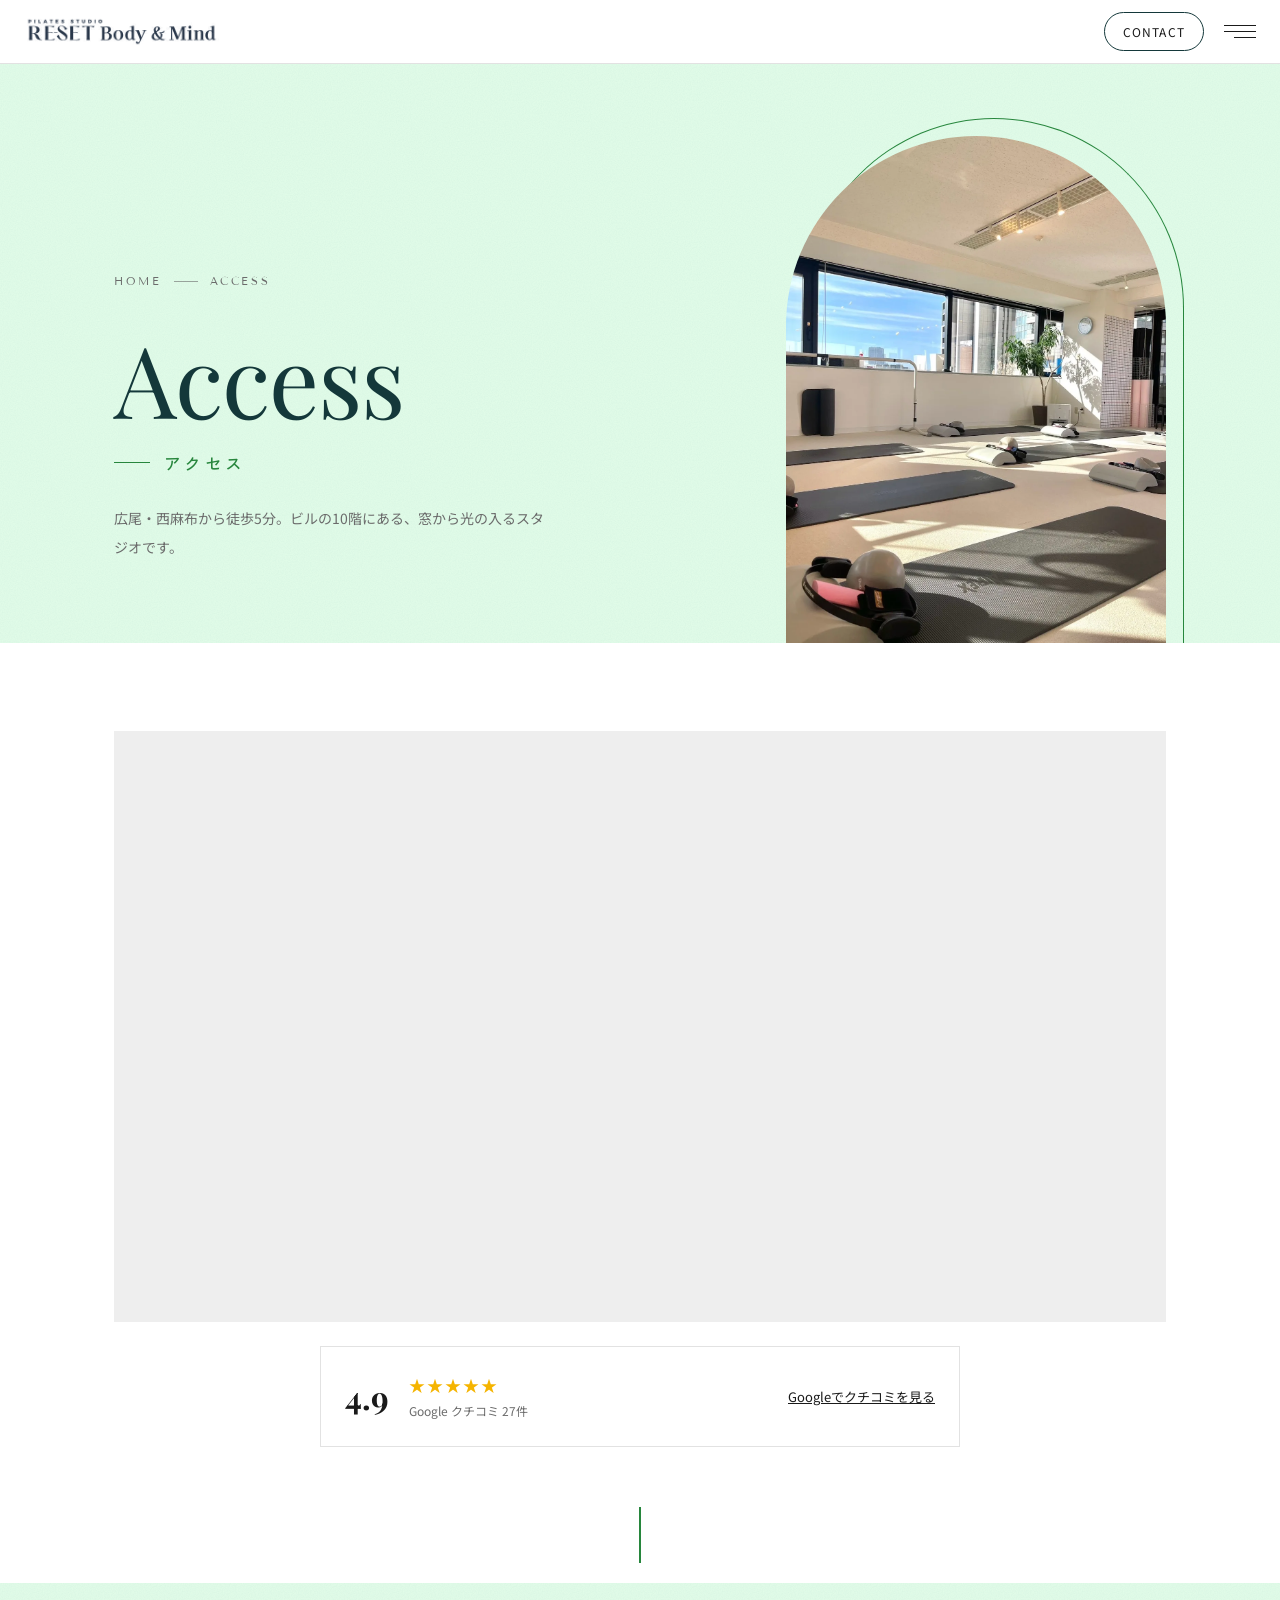
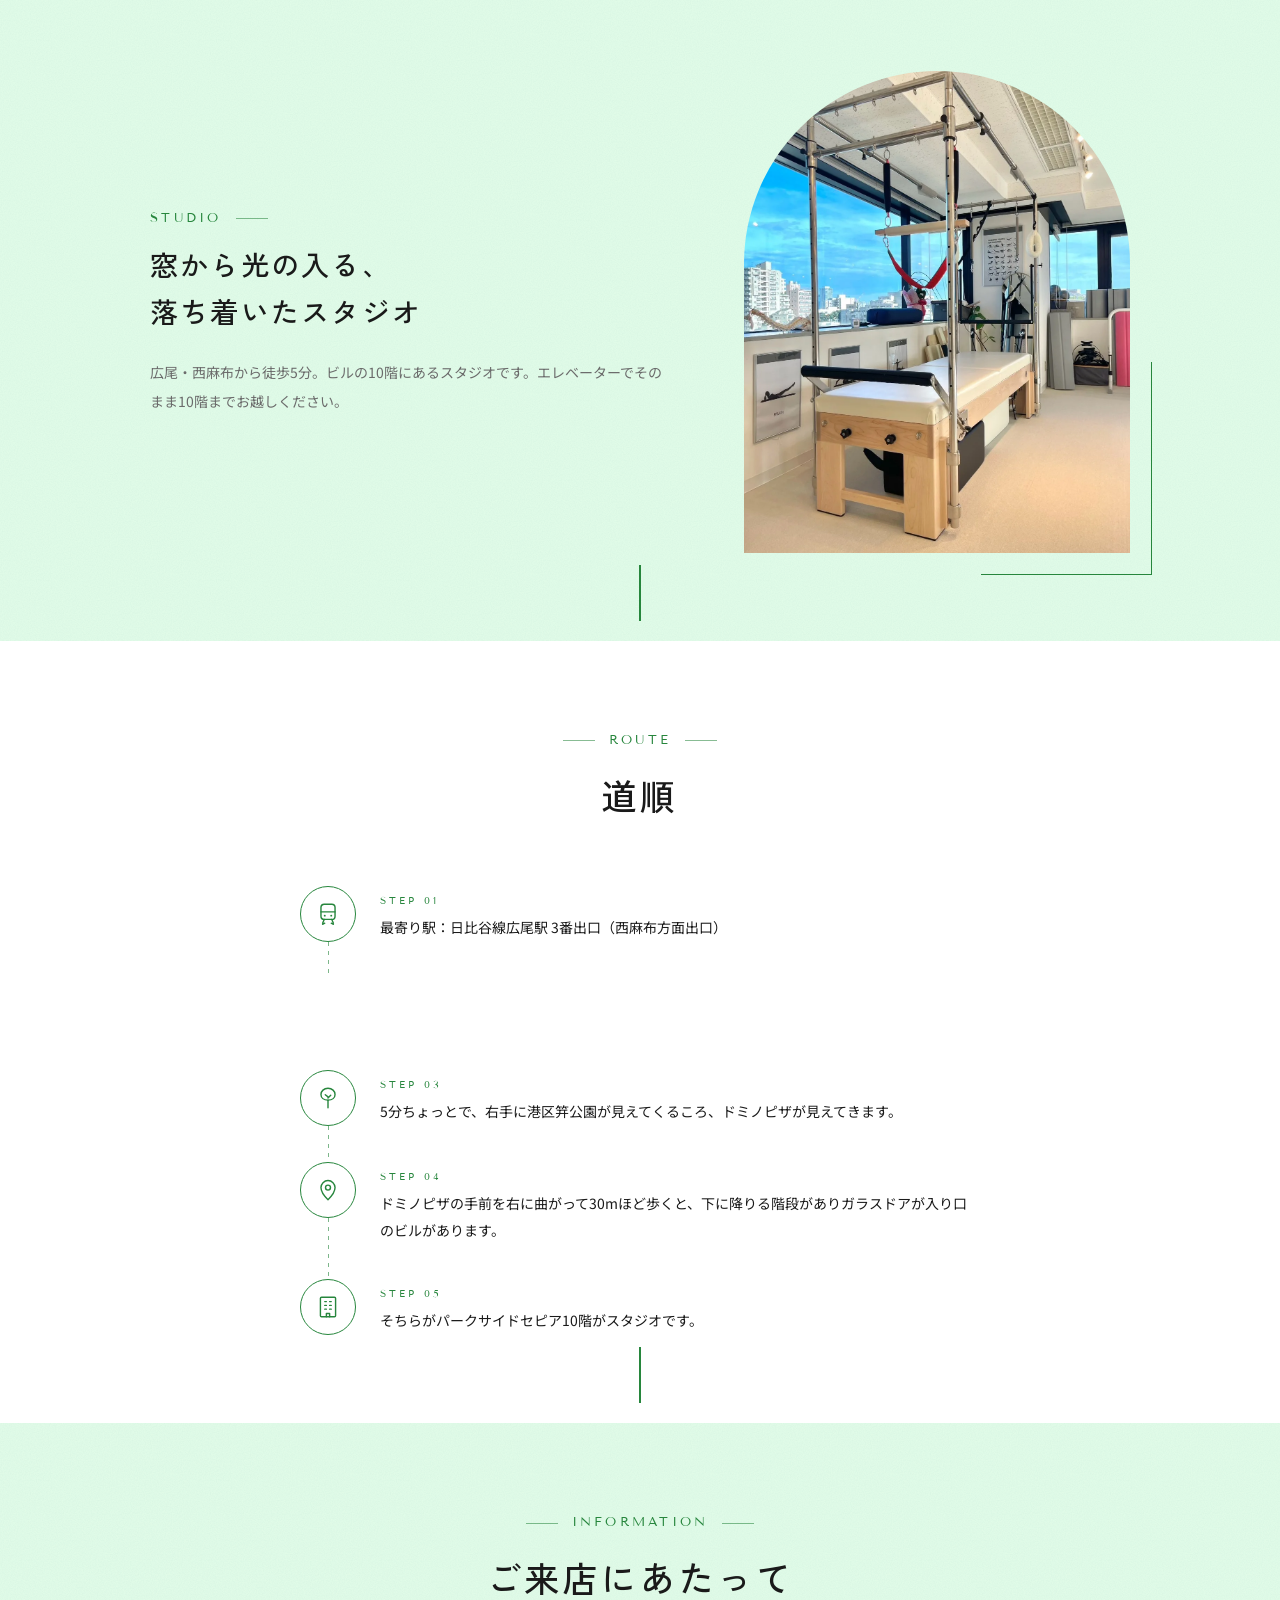
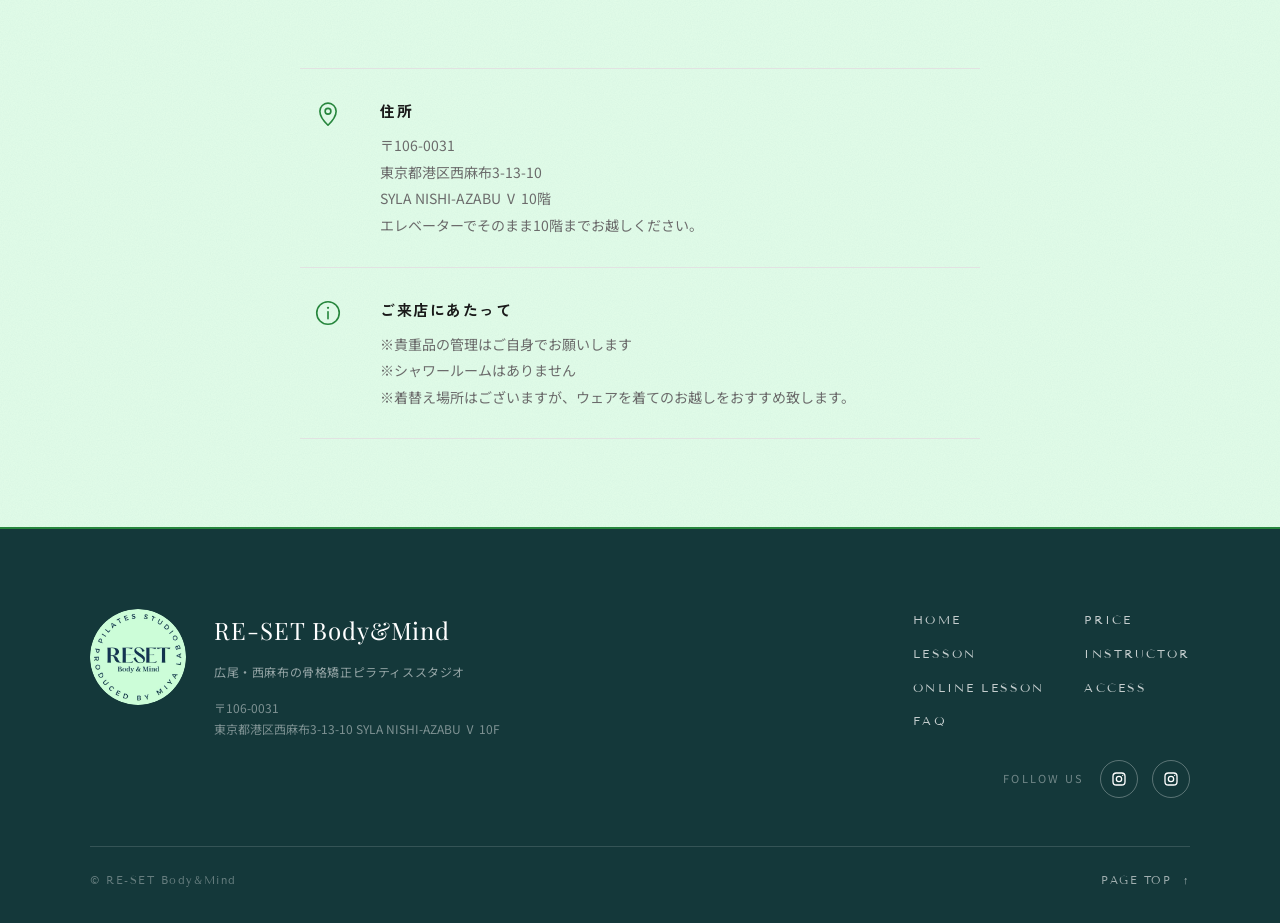
==== access.html @ c3b7a77c "Re-centre the circular logo inside its disc The lettering ring sat about 12px high and 2px right of " ====
<!DOCTYPE html>
<html lang="ja">
<head>
<meta charset="UTF-8">
<meta name="robots" content="noindex, nofollow">
<meta name="viewport" content="width=device-width, initial-scale=1.0">
<meta name="color-scheme" content="light">
<title>ACCESS | RE-SET Body&amp;Mind</title>
<meta name="description" content="RE-SET Body&Mindへのアクセス。東京都港区西麻布3-13-10 SYLA NISHI-AZABU Ⅴ 10階。日比谷線広尾駅から徒歩圏内。">
<link rel="preconnect" href="https://fonts.googleapis.com">
<link rel="preconnect" href="https://fonts.gstatic.com" crossorigin>
<link rel="stylesheet" href="https://fonts.googleapis.com/css2?family=Noto+Sans+JP:wght@400;500;700&family=Zen+Kaku+Gothic+New:wght@500;700&family=Tenor+Sans&family=Playfair+Display:wght@400;500;600;700&display=swap">
<link rel="stylesheet" href="css/style.css?v=1792575042">
</head>
<body>

<div class="intro-overlay" data-intro-overlay>
  <p class="intro-overlay__logo">RE-SET<br>Body&amp;Mind</p>
  <div class="intro-overlay__line"></div>
</div>
<script>
(function () {
  try {
    if (sessionStorage.getItem('rbmIntroPlayed')) {
      document.currentScript.previousElementSibling.remove();
    } else {
      sessionStorage.setItem('rbmIntroPlayed', '1');
    }
  } catch (e) {}
})();
</script>

<div class="page-shell" data-page-shell>

<header class="site-header">
  <a href="index.html" class="site-header__logo"><img src="assets/logo-text.webp?v=1790590712" alt="RE-SET Body&amp;Mind PILATES STUDIO"></a>
  <div class="site-header__right">
    <a href="https://lin.ee/Qd412Lj" class="site-header__contact" target="_blank" rel="noopener">CONTACT</a>
    <button class="menu-toggle" data-menu-toggle aria-label="メニューを開く">
      <span></span><span></span><span></span>
    </button>
  </div>
</header>

<nav class="nav-drawer" data-nav-drawer>
  <div class="nav-drawer__backdrop" data-nav-backdrop></div>
  <div class="nav-drawer__panel">
    <button class="nav-drawer__close" data-menu-close aria-label="メニューを閉じる">×</button>
    <ul class="nav-drawer__list">
      <li><a href="index.html">HOME</a></li>
      <li><a href="plan.html">PRICE</a></li>
      <li><a href="lesson.html">LESSON</a></li>
      <li><a href="instructors.html">INSTRUCTOR</a></li>
      <li><a href="online-lesson.html">ONLINE LESSON</a></li>
      <li><a href="access.html" class="is-current">ACCESS</a></li>
      <li><a href="faq.html">FAQ</a></li>
    </ul>
  </div>
</nav>

<main>

  <section class="sub-hero">
    <div class="sub-hero__inner">
      <div class="sub-hero__text">
        <p class="sub-hero__crumb"><a href="index.html">HOME</a><span></span>ACCESS</p>
        <p class="sub-hero__en">Access</p>
        <h1 class="sub-hero__title">アクセス</h1>
        <p class="sub-hero__lead">広尾・西麻布から徒歩5分。ビルの10階にある、窓から光の入るスタジオです。</p>
      </div>
      <figure class="sub-hero__photo"><img src="assets/hero-1.webp?v=1791030482" alt="窓から光の入るスタジオの内観"></figure>
    </div>
  </section>

  <section class="section">
    <div class="container">
      <div class="access-map reveal">
        <iframe src="https://www.google.com/maps?q=%E6%9D%B1%E4%BA%AC%E9%83%BD%E6%B8%AF%E5%8C%BA%E8%A5%BF%E9%BA%BB%E5%B8%833-13-10+SYLA+NISHI-AZABU&output=embed" loading="lazy" referrerpolicy="no-referrer-when-downgrade" allowfullscreen title="RE-SET Body&Mind 地図"></iframe>
      </div>

      <div class="google-reviews reveal">
        <div class="google-reviews__score"><span class="count-up" data-count="5" data-decimals="1">5.0</span></div>
        <div>
          <div class="google-reviews__stars">★★★★★</div>
          <div class="google-reviews__count">Google クチコミ <span class="count-up" data-count="28">28</span>件</div>
        </div>
        <a href="https://www.google.com/maps?cid=18176391151732984991" class="google-reviews__link" target="_blank" rel="noopener">Googleでクチコミを見る</a>
      </div>

    </div>
  </section>

  <section class="section section--muted">
    <div class="container">
      <div class="split split--reverse">
        <figure class="split__photo reveal"><img src="assets/hero-2.webp?v=1791030482" alt="窓から街並みが見えるスタジオのマシン" loading="lazy"></figure>
        <div class="reveal" style="--reveal-delay:0.15s;">
          <p class="section__eyebrow">STUDIO</p>
          <h2 class="split__title">窓から光の入る、<br>落ち着いたスタジオ</h2>
          <p class="split__body">広尾・西麻布から徒歩5分。ビルの10階にあるスタジオです。エレベーターでそのまま10階までお越しください。</p>
        </div>
      </div>
    </div>
  </section>

  <section class="section">
    <div class="container">
      <p class="section__eyebrow">ROUTE</p>
      <h2 class="section__title">道順</h2>
      <div class="route">
        <div class="route__step reveal" style="--reveal-delay:0.00s;">
          <span class="route__icon"><svg class="icon" aria-hidden="true"><use href="assets/icons.svg#i-train"/></svg></span>
          <div><p class="route__no">STEP 01</p><p class="route__text">最寄り駅：日比谷線広尾駅 3番出口（西麻布方面出口）</p></div>
        </div>
        <div class="route__step reveal" style="--reveal-delay:0.06s;">
          <span class="route__icon"><svg class="icon" aria-hidden="true"><use href="assets/icons.svg#i-walk"/></svg></span>
          <div><p class="route__no">STEP 02</p><p class="route__text">地上に出て、右方向にしばらく直進します。</p></div>
        </div>
        <div class="route__step reveal" style="--reveal-delay:0.12s;">
          <span class="route__icon"><svg class="icon" aria-hidden="true"><use href="assets/icons.svg#i-tree"/></svg></span>
          <div><p class="route__no">STEP 03</p><p class="route__text">5分ちょっとで、右手に港区笄公園が見えてくるころ、ドミノピザが見えてきます。</p></div>
        </div>
        <div class="route__step reveal" style="--reveal-delay:0.18s;">
          <span class="route__icon"><svg class="icon" aria-hidden="true"><use href="assets/icons.svg#i-pin"/></svg></span>
          <div><p class="route__no">STEP 04</p><p class="route__text">ドミノピザの手前を右に曲がって30mほど歩くと、下に降りる階段がありガラスドアが入り口のビルがあります。</p></div>
        </div>
        <div class="route__step reveal" style="--reveal-delay:0.24s;">
          <span class="route__icon"><svg class="icon" aria-hidden="true"><use href="assets/icons.svg#i-building"/></svg></span>
          <div><p class="route__no">STEP 05</p><p class="route__text">そちらがパークサイドセピア10階がスタジオです。</p></div>
        </div>
      </div>
    </div>
  </section>

  <section class="section section--muted">
    <div class="container">
      <p class="section__eyebrow">INFORMATION</p>
      <h2 class="section__title">ご来店にあたって</h2>
      <div class="info-rows">
        <div class="info-row reveal">
          <svg class="icon" aria-hidden="true"><use href="assets/icons.svg#i-pin"/></svg>
          <div>
            <h3>住所</h3>
            <p>〒106-0031<br>東京都港区西麻布3-13-10<br>SYLA NISHI-AZABU Ⅴ 10階<br>エレベーターでそのまま10階までお越しください。</p>
          </div>
        </div>
        <div class="info-row reveal" style="--reveal-delay:0.1s;">
          <svg class="icon" aria-hidden="true"><use href="assets/icons.svg#i-info"/></svg>
          <div>
            <h3>ご来店にあたって</h3>
            <ul>
              <li>※貴重品の管理はご自身でお願いします</li>
              <li>※シャワールームはありません</li>
              <li>※着替え場所はございますが、ウェアを着てのお越しをおすすめ致します。</li>
            </ul>
          </div>
        </div>
      </div>
    </div>
  </section>

</main>

<footer class="site-footer">
  <div class="site-footer__inner">
    <div class="site-footer__brand">
      <img class="site-footer__mark" src="assets/logo-circle.webp?v=1792575042" alt="RE-SET Body&amp;Mind" width="96" height="96" loading="lazy">
      <div>
        <p class="site-footer__logo">RE-SET Body&amp;Mind</p>
        <p class="site-footer__tagline">広尾・西麻布の骨格矯正ピラティススタジオ</p>
        <p class="site-footer__address">〒106-0031<br>東京都港区西麻布3-13-10 SYLA NISHI-AZABU Ⅴ 10F</p>
      </div>
    </div>
    <div class="site-footer__links">
      <nav class="site-footer__nav">
        <a href="index.html">HOME</a>
        <a href="plan.html">PRICE</a>
        <a href="lesson.html">LESSON</a>
        <a href="instructors.html">INSTRUCTOR</a>
        <a href="online-lesson.html">ONLINE LESSON</a>
        <a href="access.html">ACCESS</a>
        <a href="faq.html">FAQ</a>
      </nav>
      <div class="site-footer__follow">
        <p class="site-footer__label">FOLLOW US</p>
      <div class="site-footer__social">
        <a href="https://www.instagram.com/miyako385_resetbody/" class="site-footer__social-icon" target="_blank" rel="noopener" aria-label="MIYAKO Instagram">
          <svg viewBox="0 0 24 24" fill="none" stroke="currentColor" stroke-width="2" stroke-linecap="round" stroke-linejoin="round"><rect x="3" y="3" width="18" height="18" rx="5"/><circle cx="12" cy="12" r="4"/><circle cx="17.5" cy="6.5" r="1" fill="currentColor" stroke="none"/></svg>
        </a>
        <a href="https://www.instagram.com/resetbodyandmind_official" class="site-footer__social-icon" target="_blank" rel="noopener" aria-label="Instagram">
          <svg viewBox="0 0 24 24" fill="none" stroke="currentColor" stroke-width="2" stroke-linecap="round" stroke-linejoin="round"><rect x="3" y="3" width="18" height="18" rx="5"/><circle cx="12" cy="12" r="4"/><circle cx="17.5" cy="6.5" r="1" fill="currentColor" stroke="none"/></svg>
        </a>
      </div>
      </div>
    </div>
  </div>
  <div class="site-footer__bottom">
    <p class="site-footer__copyright">&copy; RE-SET Body&amp;Mind</p>
    <a href="#top" class="site-footer__pagetop">PAGE TOP <span aria-hidden="true">&uarr;</span></a>
  </div>
</footer>

<a href="https://resetbodyandmind-pilates.hacomono.jp/home" class="floating-cta" target="_blank" rel="noopener">体験予約はこちら</a>

</div>

<script src="js/main.js?v=1792575042"></script>
</body>
</html>
---- css/style.css ----
/* ===========================================================
   RE-SET Body&Mind — base styles
   =========================================================== */

:root {
  --color-bg: #ffffff;
  --color-text: #1a1a1a;
  --color-muted: #6b6b6b;
  --color-line: #e2e2e2;
  --color-accent: #14383a;
  --color-sage: #27863d;
  --color-sage-bg: #e2fde9;
  --header-height: 64px;
  --max-width: 1100px;
  --font-en: "Tenor Sans", "Helvetica Neue", Arial, sans-serif;
  --font-hero: "Playfair Display", Georgia, "Times New Roman", serif;
  --font-jp: "Noto Sans JP", "Hiragino Kaku Gothic ProN", "Yu Gothic", sans-serif;
  --font-jp-heading: "Zen Kaku Gothic New", "Noto Sans JP", "Hiragino Kaku Gothic ProN", sans-serif;
}

/* ---------- Full-screen intro (plays once per session) ---------- */

.intro-overlay {
  position: fixed;
  inset: 0;
  z-index: 999;
  display: flex;
  flex-direction: column;
  align-items: center;
  justify-content: center;
  background: #111;
  animation: intro-fade-out 700ms ease 2100ms forwards;
}

.intro-overlay__logo {
  font-family: var(--font-hero);
  font-weight: 700;
  color: #fff;
  font-size: clamp(2.6rem, 13vw, 7.5rem);
  line-height: 1.05;
  text-align: center;
  letter-spacing: 0.02em;
  margin: 0;
  transform: scale(2.2);
  opacity: 0;
  animation: intro-logo-zoom 1300ms cubic-bezier(0.16, 1, 0.3, 1) 200ms forwards;
}

.intro-overlay__line {
  width: 0;
  height: 2px;
  background: var(--color-sage);
  margin-top: 22px;
  animation: intro-line-grow 450ms ease 1550ms forwards;
}

@keyframes intro-logo-zoom {
  0% {
    transform: scale(2.2);
    opacity: 0;
  }
  100% {
    transform: scale(1);
    opacity: 1;
  }
}

@keyframes intro-line-grow {
  to {
    width: 48px;
  }
}

@keyframes intro-fade-out {
  0% {
    opacity: 1;
  }
  100% {
    opacity: 0;
    visibility: hidden;
    pointer-events: none;
  }
}

@media (prefers-reduced-motion: reduce) {
  .intro-overlay {
    display: none;
  }
}

/* ---------- Page enter/leave transition (matches the original SPA's
   page-enter-active 0.6s / page-leave-active 0.3s) ---------- */

.page-shell {
  opacity: 0;
  animation: page-fade-in 0.6s cubic-bezier(0.4, 0.4, 0, 1) forwards;
}

.page-shell.is-leaving {
  animation: page-fade-out 0.3s cubic-bezier(0.4, 0.4, 0, 1) forwards;
}

@keyframes page-fade-in {
  from {
    opacity: 0;
  }
  to {
    opacity: 1;
  }
}

@keyframes page-fade-out {
  from {
    opacity: 1;
  }
  to {
    opacity: 0;
  }
}

@media (prefers-reduced-motion: reduce) {
  .page-shell {
    animation: none;
    opacity: 1;
  }
}

* {
  box-sizing: border-box;
}

html {
  scroll-behavior: smooth;
}

body {
  margin: 0;
  font-family: var(--font-jp);
  color: var(--color-text);
  background: var(--color-bg);
  line-height: 1.8;
  -webkit-font-smoothing: antialiased;
}

img {
  max-width: 100%;
  display: block;
}

a {
  color: inherit;
  text-decoration: none;
}

ul {
  list-style: none;
  margin: 0;
  padding: 0;
}

h1, h2, h3, p {
  margin: 0;
}

.container {
  max-width: var(--max-width);
  margin: 0 auto;
  padding: 0 24px;
}

/* ---------- Scroll reveal ---------- */

.reveal {
  opacity: 0;
  transform: translateY(28px);
  transition: opacity 0.7s cubic-bezier(0.3, 0.2, 0, 1), transform 0.7s cubic-bezier(0.3, 0.2, 0, 1);
  transition-delay: var(--reveal-delay, 0s);
}

.reveal.is-visible {
  opacity: 1;
  transform: translateY(0);
}

@media (prefers-reduced-motion: reduce) {
  .reveal {
    opacity: 1;
    transform: none;
    transition: none;
  }
}

/* ---------- Header ---------- */

.site-header {
  position: sticky;
  top: 0;
  z-index: 100;
  height: var(--header-height);
  display: flex;
  align-items: center;
  justify-content: space-between;
  padding: 0 24px;
  background: rgba(255, 255, 255, 0.96);
  border-bottom: 1px solid var(--color-line);
}

.site-header__logo {
  display: flex;
  align-items: center;
}

.site-header__logo img {
  display: block;
  height: 32px;
  width: auto;
}

@media (max-width: 480px) {
  .site-header__logo img {
    height: 25px;
  }
}

.site-header__right {
  display: flex;
  align-items: center;
  gap: 20px;
}

.site-header__contact {
  font-size: 12px;
  letter-spacing: 0.1em;
  padding: 8px 18px;
  border: 1px solid var(--color-accent);
  border-radius: 999px;
  transition: background 0.2s ease, color 0.2s ease, transform 0.2s ease, box-shadow 0.2s ease;
}

@media (max-width: 480px) {
  .site-header__contact {
    display: none;
  }
}

.site-header__contact:hover {
  background: var(--color-accent);
  color: #fff;
  transform: translateY(-2px);
  box-shadow: 0 6px 14px rgba(0, 0, 0, 0.15);
}

.menu-toggle {
  display: flex;
  flex-direction: column;
  justify-content: center;
  gap: 5px;
  width: 32px;
  height: 32px;
  background: none;
  border: none;
  cursor: pointer;
  padding: 0;
}

.menu-toggle span {
  display: block;
  height: 1px;
  background: var(--color-text);
}

.menu-toggle span:nth-child(1) { width: 100%; }
.menu-toggle span:nth-child(2) { width: 100%; }
.menu-toggle span:nth-child(3) { width: 70%; margin-left: auto; }

/* ---------- Nav drawer ---------- */

.nav-drawer {
  position: fixed;
  inset: 0;
  z-index: 200;
  display: flex;
  justify-content: flex-end;
  visibility: hidden;
  opacity: 0;
  transition: opacity 0.25s ease, visibility 0.25s ease;
}

.nav-drawer.is-open {
  visibility: visible;
  opacity: 1;
}

.nav-drawer__backdrop {
  position: absolute;
  inset: 0;
  background: rgba(0, 0, 0, 0.35);
}

.nav-drawer__panel {
  position: relative;
  width: min(320px, 80vw);
  height: 100%;
  background: #fff;
  padding: 24px;
  display: flex;
  flex-direction: column;
  transform: translateX(24px);
  transition: transform 0.25s ease;
}

.nav-drawer.is-open .nav-drawer__panel {
  transform: translateX(0);
}

.nav-drawer__close {
  position: relative;
  align-self: flex-end;
  width: 40px;
  height: 40px;
  background: none;
  border: none;
  cursor: pointer;
  font-size: 0;
  line-height: 0;
  padding: 0;
}

.nav-drawer__close::before,
.nav-drawer__close::after {
  content: "";
  position: absolute;
  top: 50%;
  left: 50%;
  width: 22px;
  height: 1px;
  background: var(--color-text);
  transition: transform 0.35s cubic-bezier(0.4, 0.4, 0, 1);
}

.nav-drawer__close::before { transform: translate(-50%, -50%) rotate(45deg); }
.nav-drawer__close::after { transform: translate(-50%, -50%) rotate(-45deg); }

.nav-drawer__close:hover::before { transform: translate(-50%, -50%) rotate(135deg); }
.nav-drawer__close:hover::after { transform: translate(-50%, -50%) rotate(45deg); }

.nav-drawer__list {
  margin-top: 40px;
  display: flex;
  flex-direction: column;
}

.nav-drawer__list li {
  border-bottom: 1px solid var(--color-line);
  opacity: 0;
  transform: translateX(14px);
  transition: opacity 0.5s cubic-bezier(0.4, 0.4, 0, 1), transform 0.5s cubic-bezier(0.4, 0.4, 0, 1);
}

.nav-drawer.is-open .nav-drawer__list li {
  opacity: 1;
  transform: none;
}

.nav-drawer.is-open .nav-drawer__list li:nth-child(1) { transition-delay: 0.10s; }
.nav-drawer.is-open .nav-drawer__list li:nth-child(2) { transition-delay: 0.16s; }
.nav-drawer.is-open .nav-drawer__list li:nth-child(3) { transition-delay: 0.22s; }
.nav-drawer.is-open .nav-drawer__list li:nth-child(4) { transition-delay: 0.28s; }
.nav-drawer.is-open .nav-drawer__list li:nth-child(5) { transition-delay: 0.34s; }
.nav-drawer.is-open .nav-drawer__list li:nth-child(6) { transition-delay: 0.40s; }

.nav-drawer__list a {
  display: block;
  padding: 22px 0;
  font-family: var(--font-en);
  font-size: 16px;
  font-weight: 400;
  letter-spacing: 0.28em;
  color: var(--color-text);
  transition: letter-spacing 0.35s cubic-bezier(0.4, 0.4, 0, 1), color 0.2s ease;
}

.nav-drawer__list a:hover {
  letter-spacing: 0.36em;
  color: var(--color-sage);
}

.nav-drawer__list a.is-current {
  color: var(--color-sage);
}

.nav-drawer__list a.is-current::before {
  content: "";
  display: inline-block;
  width: 18px;
  height: 1px;
  margin-right: 14px;
  vertical-align: middle;
  background: var(--color-sage);
}

/* ---------- Hero ---------- */

/* A 696px-tall frame (as on the original site). Both photos fill the whole
   frame; the second is clipped at --split, which follows the cursor, so the
   first photo shows to its left and the second to its right. */
main {
  overflow-x: clip;
}

.hero {
  --split: 50%;
  position: relative;
  width: 100%;
  margin: 0 auto;
  height: 696px;
  cursor: col-resize;
}



/* The gap under the hero matches the original site (~90px to the heading). */
.hero + .section {
  padding-top: 72px;
}

.hero__panel {
  position: absolute;
  inset: 0;
  overflow: hidden;
  background: #111;
}

.hero__panel:nth-child(2) {
  clip-path: inset(0 0 0 var(--split));
}

.hero__split {
  position: absolute;
  top: 0;
  bottom: 0;
  left: var(--split);
  z-index: 1;
  width: 1px;
  margin-left: -0.5px;
  background: rgba(255, 255, 255, 0.85);
  pointer-events: none;
}

.hero__split::before,
.hero__split::after {
  position: absolute;
  top: 18%;
  left: 50%;
  translate: -50% -50%;
}

.hero__split::before {
  content: "";
  width: 46px;
  height: 46px;
  border: 1px solid rgba(255, 255, 255, 0.85);
  border-radius: 50%;
  background: rgba(255, 255, 255, 0.16);
  backdrop-filter: blur(6px);
  -webkit-backdrop-filter: blur(6px);
}

.hero__split::after {
  content: "‹  ›";
  color: #fff;
  font-size: 15px;
  line-height: 1;
  white-space: nowrap;
}

/* Each photo sits in a fixed box 64% of the frame wide (left box for the
   first, right box for the second) instead of the full width, so the portrait
   shots are not blown up past their native size and more of each room stays in
   view. The divider is kept between 36% and 64% (main.js) so the boxes always
   cover the frame without any zooming. */
.hero__panel img {
  position: absolute;
  top: 0;
  width: 64%;
  height: 100%;
  object-fit: cover;
}

.hero__panel:nth-child(1) img {
  left: 0;
}

.hero__panel:nth-child(2) img {
  right: 0;
}

/* Labels for the two photos; the side that is opening up brightens and its
   rule lengthens, so moving the divider reads as choosing a space. */
.hero__label {
  position: absolute;
  top: 28px;
  z-index: 2;
  display: flex;
  align-items: center;
  gap: 12px;
  margin: 0;
  font-family: var(--font-en);
  font-size: 11px;
  letter-spacing: 0.3em;
  text-transform: uppercase;
  color: #fff;
  text-shadow: 0 1px 10px rgba(0, 0, 0, 0.35);
  pointer-events: none;
}

.hero__label::before {
  content: "";
  height: 1px;
  background: currentColor;
}

.hero__label--left {
  left: 36px;
  opacity: calc(0.45 + var(--t, 0.5) * 0.55);
}

.hero__label--left::before {
  width: calc(16px + var(--t, 0.5) * 32px);
}

.hero__label--right {
  right: 36px;
  flex-direction: row-reverse;
  opacity: calc(1 - var(--t, 0.5) * 0.55);
}

.hero__label--right::before {
  width: calc(48px - var(--t, 0.5) * 32px);
}

@media (max-width: 760px) {
  .hero__label {
    top: 18px;
    font-size: 9px;
    letter-spacing: 0.2em;
  }
  .hero__label--left {
    left: 16px;
  }
  .hero__label--right {
    right: 16px;
  }
}

.hero__panel--placeholder {
  background: repeating-linear-gradient(
    135deg,
    #1a1a1a,
    #1a1a1a 18px,
    #232323 18px,
    #232323 36px
  );
}

.hero::before {
  content: "";
  position: absolute;
  inset: 0;
  z-index: 1;
  pointer-events: none;
  background: linear-gradient(
    0deg,
    rgba(0, 0, 0, 0.6) 0%,
    rgba(0, 0, 0, 0.22) 38%,
    rgba(0, 0, 0, 0) 65%
  );
}

.hero__panel {
  z-index: 0;
}

.hero__copy {
  position: absolute;
  inset: 0;
  z-index: 2;
  display: grid;
  justify-content: center;
  justify-items: center;
  align-content: center;
  padding: 0 24px;
}

.hero__logo {
  display: block;
  width: clamp(190px, 24vw, 320px);
  height: auto;
  border-radius: 50%;
  box-shadow: 0 18px 44px rgba(0, 0, 0, 0.28);
  opacity: 0;
  transform: scale(0.88);
  transition: opacity 1.4s cubic-bezier(0.16, 1, 0.3, 1) 0.5s, transform 1.4s cubic-bezier(0.16, 1, 0.3, 1) 0.5s;
}

.hero__copy.is-visible .hero__logo {
  opacity: 1;
  transform: none;
}

@media (prefers-reduced-motion: reduce) {
  .hero__logo {
    transition: none;
    opacity: 1;
    transform: none;
  }
}

.hero__bar {
  position: absolute;
  left: 50%;
  top: 100%;
  width: 1px;
  height: 0;
  background: var(--color-accent);
  transform: translateX(-50%);
  transition: height 1.2s cubic-bezier(0.4, 0.4, 0, 1) 0.4s;
  z-index: 2;
}

.hero.bar-in .hero__bar {
  height: 40px;
}

/* ---------- Page header banner (interior pages) ---------- */

.page-header {
  position: relative;
  height: 300px;
  overflow: hidden;
  background: #111;
}

.page-header__img {
  width: 100%;
  height: 100%;
  object-fit: cover;
}

.page-header::after {
  content: "";
  position: absolute;
  inset: 0;
  background: linear-gradient(
    0deg,
    rgba(0, 0, 0, 0.6) 0%,
    rgba(0, 0, 0, 0.35) 45%,
    rgba(0, 0, 0, 0.2) 100%
  );
}

.page-header__copy {
  position: absolute;
  inset: 0;
  z-index: 1;
  display: flex;
  flex-direction: column;
  align-items: center;
  justify-content: center;
  text-align: center;
  color: #fff;
  padding: 0 24px;
}

.page-header__eyebrow {
  font-family: var(--font-en);
  font-size: 13px;
  letter-spacing: 0.25em;
  color: rgba(255, 255, 255, 0.85);
  margin-bottom: 10px;
  animation: hero-bloom-in 1.2s cubic-bezier(0.22, 1, 0.36, 1) 0.1s both;
}

.page-header__title {
  font-family: var(--font-jp-heading);
  font-size: clamp(1.8rem, 5vw, 2.6rem);
  font-weight: 500;
  letter-spacing: 0.08em;
  animation: hero-bloom-in 1.4s cubic-bezier(0.22, 1, 0.36, 1) 0.25s both;
}

@media (max-width: 720px) {
  .page-header {
    height: 220px;
  }
}

@media (prefers-reduced-motion: reduce) {
  .page-header__eyebrow,
  .page-header__title {
    animation: none;
  }
}

/* ---------- Sections ---------- */

.section {
  padding: 88px 0;
  position: relative;
}

.section:not(:last-child)::after {
  content: "";
  position: absolute;
  top: calc(100% - 76px);
  left: 50%;
  transform: translateX(-50%);
  width: 2px;
  height: 0;
  background: var(--color-sage);
  transition: height 1.2s cubic-bezier(0.4, 0.4, 0, 1) 0.4s;
}

.section.bar-in:not(:last-child)::after {
  height: 56px;
}

@media (prefers-reduced-motion: reduce) {
  .section:not(:last-child)::after {
    height: 56px;
    transition: none;
  }
  .hero__bar {
    height: 40px;
    transition: none;
  }
}

.section--muted {
  background: var(--color-sage-bg);
}

.section__eyebrow {
  font-family: var(--font-en);
  font-size: 13px;
  letter-spacing: 0.25em;
  color: var(--color-sage);
  text-align: center;
  margin-bottom: 10px;
}

.section__title {
  font-family: var(--font-jp-heading);
  font-size: clamp(1.6rem, 4vw, 2.2rem);
  font-weight: 500;
  text-align: center;
  letter-spacing: 0.1em;
  margin-bottom: 56px;
}

.concept-title {
  font-family: var(--font-jp-heading);
  font-weight: 700;
  font-size: clamp(1.5rem, 3.2vw, 2rem);
  letter-spacing: 0.04em;
  color: var(--color-sage);
}

.section__lead {
  max-width: 640px;
  margin: 0 auto 56px;
  text-align: center;
  color: var(--color-muted);
}

/* ---------- Concept ---------- */

.concept-list {
  display: grid;
  gap: 48px;
}

.concept-item {
  position: relative;
}

.concept-item__num {
  position: absolute;
  top: -0.3em;
  left: -0.05em;
  font-family: var(--font-en);
  font-size: 6rem;
  font-weight: 400;
  color: var(--color-sage-bg);
  line-height: 1;
  letter-spacing: 0;
  z-index: 0;
  pointer-events: none;
  user-select: none;
}

.concept-item__content {
  position: relative;
  z-index: 1;
  max-width: 640px;
}

.concept-item__title {
  font-family: var(--font-jp-heading);
  font-size: 1.15rem;
  font-weight: 700;
  margin-bottom: 12px;
  padding-top: 8px;
}

.concept-item__body {
  color: var(--color-muted);
}

@media (max-width: 560px) {
  .concept-item__num {
    font-size: 4.5rem;
  }
}

/* ---------- Media mentions ---------- */

.media-grid {
  display: grid;
  grid-template-columns: repeat(auto-fit, minmax(240px, 1fr));
  gap: 32px;
}

.media-card {
  border: 1px solid var(--color-line);
  padding: 24px;
  text-align: center;
}

.media-card__image {
  background: #eee;
  margin-bottom: 16px;
  overflow: hidden;
  line-height: 0;
}

.media-card__image img {
  width: 100%;
  height: auto;
  display: block;
}

/* ---------- Results gallery ---------- */

.results-grid {
  display: grid;
  grid-template-columns: repeat(3, 1fr);
  grid-auto-flow: dense;
  gap: 8px;
}

.results-grid__item {
  aspect-ratio: 1 / 1;
  overflow: hidden;
  background: #eee;
}

.results-grid__item--wide {
  grid-column: span 2;
  aspect-ratio: 2 / 1;
}

.results-grid__item img {
  width: 100%;
  height: 100%;
  object-fit: cover;
}

@media (max-width: 640px) {
  .results-grid {
    grid-template-columns: repeat(2, 1fr);
  }
  .results-grid__item--wide {
    grid-column: span 2;
  }
}

/* ---------- About Miyako ---------- */

.about-miyako__inner {
  display: grid;
  grid-template-columns: 1fr 1fr;
  gap: 0;
  align-items: start;
}

.about-miyako__photo {
  display: flex;
  justify-content: center;
}

.about-miyako__photo img {
  width: 60%;
  max-width: 340px;
  aspect-ratio: 3 / 5;
  object-fit: cover;
}

.about-miyako__body {
  padding-left: 56px;
}

.about-miyako__body p {
  color: var(--color-muted);
  margin-bottom: 20px;
}

@media (max-width: 680px) {
  .about-miyako__inner {
    grid-template-columns: 1fr;
    justify-items: center;
    text-align: center;
  }
  .about-miyako__body {
    padding-left: 0;
  }
  .about-miyako__photo img {
    width: 60%;
  }
}

/* ---------- Trial CTA ---------- */

.cta {
  text-align: center;
}

.cta__button {
  display: inline-block;
  margin-top: 28px;
  padding: 16px 48px;
  border: 1px solid var(--color-accent);
  border-radius: 999px;
  letter-spacing: 0.15em;
  font-size: 13px;
  transition: background 0.2s ease, color 0.2s ease, transform 0.2s ease, box-shadow 0.2s ease;
}

.cta__button:hover {
  background: var(--color-accent);
  color: #fff;
  transform: translateY(-2px) scale(1.03);
  box-shadow: 0 8px 18px rgba(0, 0, 0, 0.16);
}

.cta__button:active {
  transform: translateY(0) scale(0.99);
}

/* ---------- Class list (Lesson page) ---------- */

.class-list {
  display: grid;
  grid-template-columns: repeat(2, 1fr);
  gap: 20px;
}

.class-item {
  background: #fff;
  border: 1px solid var(--color-line);
  padding: 30px 26px;
  display: flex;
  align-items: flex-start;
  gap: 20px;
  transition: transform 0.25s ease, box-shadow 0.25s ease, border-color 0.25s ease;
}

.class-item:hover {
  transform: translateY(-5px);
  box-shadow: 0 16px 32px rgba(0, 0, 0, 0.08);
  border-color: var(--color-sage);
}

.class-item__index {
  display: flex;
  align-items: center;
  justify-content: center;
  flex-shrink: 0;
  width: 52px;
  height: 52px;
  border-radius: 50%;
  background: var(--color-sage-bg);
  color: var(--color-sage);
  font-family: var(--font-en);
  font-size: 0.95rem;
  transition: background 0.25s ease, color 0.25s ease;
}

.class-item:hover .class-item__index {
  background: var(--color-sage);
  color: #fff;
}

.class-item__name-en {
  font-family: var(--font-en);
  font-size: 11px;
  letter-spacing: 0.15em;
  color: var(--color-sage);
  margin-bottom: 6px;
}

.class-item__name-jp {
  font-family: var(--font-jp-heading);
  font-size: 1.1rem;
  font-weight: 700;
  margin-bottom: 10px;
}

.class-item__desc {
  color: var(--color-muted);
  font-size: 14px;
  line-height: 1.7;
}

@media (max-width: 720px) {
  .class-list {
    grid-template-columns: 1fr;
  }
}

.lesson-showcase {
  position: relative;
  height: 380px;
  overflow: hidden;
}

.lesson-showcase img {
  width: 100%;
  height: 100%;
  object-fit: cover;
  object-position: center 25%;
}

.lesson-showcase::after {
  content: "";
  position: absolute;
  inset: 0;
  background: linear-gradient(0deg, rgba(0, 0, 0, 0.55) 0%, rgba(0, 0, 0, 0) 55%);
}

.lesson-showcase__caption {
  position: absolute;
  left: 0;
  right: 0;
  bottom: 28px;
  z-index: 1;
  text-align: center;
  color: #fff;
  font-size: 14px;
  letter-spacing: 0.05em;
  padding: 0 24px;
}

@media (max-width: 640px) {
  .lesson-showcase {
    height: 280px;
  }
}

/* ---------- Instructor chips ---------- */

.chip-list {
  display: flex;
  flex-wrap: wrap;
  gap: 12px;
  justify-content: center;
}

.chip {
  border: 1px solid var(--color-line);
  border-radius: 999px;
  padding: 8px 20px;
  font-size: 13px;
}

/* ---------- Table ---------- */

.info-table {
  width: 100%;
  border-collapse: collapse;
  max-width: 640px;
  margin: 0 auto;
}

.info-table th,
.info-table td {
  text-align: left;
  padding: 14px 12px;
  border-bottom: 1px solid var(--color-line);
  vertical-align: top;
}

.info-table th {
  width: 40%;
  color: var(--color-muted);
  font-weight: 500;
}

.note-list {
  max-width: 640px;
  margin: 24px auto 0;
  color: var(--color-muted);
  font-size: 13px;
}

.note-list li {
  margin-bottom: 6px;
}

.quote-block {
  max-width: 480px;
  margin: 48px auto;
  text-align: center;
  padding: 32px;
  border: 1px solid var(--color-line);
  font-size: 14px;
  color: var(--color-muted);
}

.quote-block__title {
  font-size: 12px;
  letter-spacing: 0.1em;
  margin-bottom: 16px;
}

/* ---------- Price plans ---------- */

.plan-grid {
  display: grid;
  grid-template-columns: repeat(auto-fit, minmax(260px, 1fr));
  gap: 24px;
}

.plan-card {
  border: 1px solid var(--color-line);
  padding: 32px 24px;
}

.plan-card__title {
  font-family: var(--font-en);
  font-size: 13px;
  letter-spacing: 0.1em;
  color: var(--color-muted);
  margin-bottom: 20px;
  text-align: center;
}

.plan-card__rows {
  display: grid;
  gap: 14px;
}

.plan-card__row {
  display: flex;
  justify-content: space-between;
  font-size: 14px;
  border-bottom: 1px dashed var(--color-line);
  padding-bottom: 10px;
}

.plan-card__row strong {
  font-size: 15px;
}

/* ---------- Price tables ---------- */

.price-section__title {
  font-family: var(--font-jp-heading);
  font-size: 1rem;
  font-weight: 700;
  margin: 56px 0 20px;
}

.price-table-wrap {
  overflow-x: auto;
  margin-bottom: 8px;
  -webkit-overflow-scrolling: touch;
}

.price-table {
  width: 100%;
  min-width: 640px;
  border-collapse: collapse;
  font-size: 13px;
}

.price-table th,
.price-table td {
  border: 1px solid var(--color-line);
  padding: 12px 14px;
  text-align: center;
}

.price-table thead th {
  background: #fafafa;
  font-weight: 600;
  color: var(--color-muted);
}

.price-table tbody td:first-child {
  text-align: left;
  background: #fafafa;
  font-weight: 600;
}

.price-table tbody tr:nth-child(even):not(.is-recommended) td {
  background: #fbfbfb;
}

.price-table tbody tr:nth-child(even):not(.is-recommended) td:first-child {
  background: #f3f3f3;
}

.price-table tbody tr {
  transition: background 0.15s ease;
}

.price-table tbody tr:not(.is-recommended):hover td {
  background: var(--color-sage-bg);
}

.price-table__en {
  display: block;
  font-family: var(--font-en);
  font-size: 11px;
  color: var(--color-muted);
  margin-top: 2px;
}

/* ---------- FAQ ---------- */

.faq-category {
  margin-bottom: 56px;
}

.faq-category__title {
  font-family: var(--font-jp-heading);
  font-size: 1rem;
  font-weight: 700;
  margin-bottom: 24px;
  padding-bottom: 8px;
  border-bottom: 2px solid var(--color-sage);
}

.faq-item {
  padding: 20px 0;
  border-bottom: 1px solid var(--color-line);
}

.faq-item__q {
  display: flex;
  gap: 12px;
  font-weight: 700;
  margin-bottom: 10px;
}

.faq-item__q span.tag {
  flex-shrink: 0;
  color: var(--color-muted);
  font-family: var(--font-en);
}

.faq-item__a {
  display: flex;
  gap: 12px;
  color: var(--color-muted);
  white-space: pre-line;
}

.faq-item__a span.tag {
  flex-shrink: 0;
  font-family: var(--font-en);
}

/* ---------- Access ---------- */

.access-map {
  aspect-ratio: 16 / 9;
  background: #eee;
  display: flex;
  align-items: center;
  justify-content: center;
  color: var(--color-muted);
  margin-bottom: 40px;
}

.access-details {
  max-width: 640px;
  margin: 0 auto;
  display: grid;
  gap: 28px;
}

.access-details__block h3 {
  font-size: 13px;
  letter-spacing: 0.1em;
  color: var(--color-muted);
  margin-bottom: 10px;
}

/* ---------- Footer ---------- */

.site-footer {
  padding: 64px 24px 40px;
  text-align: center;
  color: rgba(255, 255, 255, 0.62);
  font-size: 12px;
  background: var(--color-accent);
  border-top: 2px solid var(--color-sage);
}

.site-footer__logo {
  font-family: var(--font-hero);
  font-size: 24px;
  letter-spacing: 0.04em;
  color: #fff;
  margin-bottom: 8px;
}

.site-footer__tagline {
  font-size: 12px;
  letter-spacing: 0.05em;
  color: rgba(255, 255, 255, 0.55);
  margin-bottom: 32px;
}

.site-footer__nav {
  display: flex;
  flex-wrap: wrap;
  justify-content: center;
  gap: 20px;
  margin: 20px 0;
}

.site-footer__nav a {
  color: rgba(255, 255, 255, 0.75);
  transition: color 0.2s ease;
}

.site-footer__nav a:hover {
  color: var(--color-sage);
}

.site-footer__label {
  font-size: 11px;
  letter-spacing: 0.2em;
  color: rgba(255, 255, 255, 0.4);
  margin-bottom: 16px;
}

.site-footer__social {
  display: flex;
  justify-content: center;
  gap: 14px;
  margin-bottom: 32px;
}

.site-footer__social-icon {
  display: flex;
  align-items: center;
  justify-content: center;
  width: 38px;
  height: 38px;
  border-radius: 50%;
  border: 1px solid rgba(255, 255, 255, 0.3);
  color: #fff;
  transition: background 0.2s ease, border-color 0.2s ease, transform 0.2s ease;
}

.site-footer__social-icon svg {
  width: 16px;
  height: 16px;
}

.site-footer__social-icon:hover {
  background: var(--color-sage);
  border-color: var(--color-sage);
  transform: translateY(-2px);
}

.site-footer__address {
  color: rgba(255, 255, 255, 0.45);
  font-size: 12px;
  margin-bottom: 24px;
  line-height: 1.7;
}

.site-footer__divider {
  width: 40px;
  height: 1px;
  background: rgba(255, 255, 255, 0.15);
  margin: 0 auto 24px;
}

.site-footer__copyright {
  color: rgba(255, 255, 255, 0.35);
  font-size: 11px;
}

/* ---------- Floating trial-booking CTA (mobile) ---------- */

.floating-cta {
  display: block;
  position: fixed;
  left: 0;
  right: 0;
  bottom: 0;
  z-index: 150;
  background: rgba(255, 255, 255, 0.94);
  backdrop-filter: blur(6px);
  -webkit-backdrop-filter: blur(6px);
  color: var(--color-text);
  text-align: center;
  padding: 15px 24px calc(15px + env(safe-area-inset-bottom, 0px));
  font-size: 13px;
  letter-spacing: 0.1em;
  font-weight: 600;
  border-top: 1px solid var(--color-accent);
  transition: background 0.2s ease;
}

.floating-cta:active {
  background: #f2f2f2;
}

.floating-cta::after {
  content: "›";
  margin-left: 6px;
  font-weight: 400;
  display: inline-block;
  transition: transform 0.2s ease;
}

.floating-cta:hover::after {
  transform: translateX(3px);
}

body {
  padding-bottom: 64px;
}

/* ---------- Instagram feed ---------- */

.instagram-feed__grid {
  display: grid;
  grid-template-columns: repeat(3, 1fr);
  gap: 24px;
  align-items: start;
}

.ig-card {
  position: relative;
  display: block;
  overflow: hidden;
  border: 1px solid var(--color-line);
  background: #fff;
}

.ig-card img {
  display: block;
  width: 100%;
  height: auto;
  aspect-ratio: 1;
  object-fit: cover;
  transition: transform 0.6s cubic-bezier(0.4, 0.4, 0, 1);
}

.ig-card:hover img {
  transform: scale(1.04);
}

.ig-card__label {
  display: block;
  padding: 14px 16px;
  font-size: 12px;
  letter-spacing: 0.1em;
  text-align: center;
}

.ig-card__label::after {
  content: "→";
  margin-left: 8px;
  display: inline-block;
  transition: transform 0.25s ease;
}

.ig-card:hover .ig-card__label::after {
  transform: translateX(4px);
}

@media (max-width: 720px) {
  .instagram-feed__grid {
    grid-template-columns: minmax(0, 1fr);
    max-width: min(400px, 100%);
    margin: 0 auto;
  }
}

/* ---------- FAQ accordion ---------- */

.faq-item {
  padding: 0;
  border-bottom: 1px solid var(--color-line);
}

.faq-item__summary {
  display: flex;
  gap: 12px;
  align-items: baseline;
  font-weight: 700;
  padding: 20px 32px 20px 0;
  cursor: pointer;
  list-style: none;
  position: relative;
}

.faq-item__summary::-webkit-details-marker {
  display: none;
}

.faq-item__summary::after {
  content: "+";
  position: absolute;
  right: 0;
  top: 18px;
  font-size: 20px;
  font-weight: 400;
  color: var(--color-muted);
  transition: transform 0.2s ease;
}

.faq-item[open] .faq-item__summary::after {
  transform: rotate(45deg);
}

.faq-item__summary span.tag {
  flex-shrink: 0;
  color: var(--color-muted);
  font-family: var(--font-en);
}

.faq-item__a {
  padding-bottom: 20px;
}

/* ---------- Price plan tabs ---------- */

.price-tabs {
  display: flex;
  justify-content: center;
  gap: 8px;
  margin-bottom: 48px;
  border: 1px solid var(--color-sage);
  border-radius: 999px;
  padding: 4px;
  max-width: 420px;
  margin-left: auto;
  margin-right: auto;
}

.price-tab {
  flex: 1;
  border: none;
  background: none;
  padding: 10px 16px;
  font-size: 13px;
  letter-spacing: 0.05em;
  border-radius: 999px;
  cursor: pointer;
  color: var(--color-muted);
  font-family: inherit;
  transition: background 0.2s ease, color 0.2s ease;
}

.price-tab.is-active {
  background: var(--color-sage);
  color: #fff;
}

.price-panel {
  display: none;
}

.price-panel.is-active {
  display: block;
}

.price-table-wrap {
  position: relative;
}

.price-table tbody tr.is-recommended td {
  background: var(--color-sage-bg);
}

.price-table tbody tr.is-recommended td:first-child {
  font-weight: 700;
}

.recommended-badge {
  display: inline-block;
  background: var(--color-sage);
  color: #fff;
  font-size: 10px;
  letter-spacing: 0.1em;
  padding: 2px 8px;
  border-radius: 999px;
  margin-left: 8px;
  vertical-align: middle;
}

/* ---------- Access map & reviews ---------- */

.access-map {
  aspect-ratio: 16 / 9;
  background: #eee;
  margin-bottom: 24px;
  overflow: hidden;
}

.access-map iframe {
  width: 100%;
  height: 100%;
  border: 0;
  display: block;
}

.google-reviews {
  max-width: 640px;
  margin: 0 auto 48px;
  border: 1px solid var(--color-line);
  padding: 24px;
  display: flex;
  align-items: center;
  gap: 20px;
  flex-wrap: wrap;
}

.google-reviews__score {
  font-family: var(--font-hero);
  font-size: 32px;
  font-weight: 700;
  line-height: 1;
}

.google-reviews__stars {
  color: #f5b400;
  font-size: 16px;
  letter-spacing: 2px;
}

.google-reviews__count {
  font-size: 12px;
  color: var(--color-muted);
}

.google-reviews__link {
  margin-left: auto;
  font-size: 13px;
  text-decoration: underline;
  white-space: nowrap;
}


/* ---------- Hero CTA: frosted capsule at the foot of the hero ---------- */

.hero__cta {
  position: absolute;
  left: 50%;
  bottom: 64px;
  translate: -50% 0;
  display: flex;
  align-items: center;
  gap: 28px;
  padding: 8px 8px 8px 30px;
  border: 1px solid rgba(255, 255, 255, 0.35);
  border-radius: 999px;
  background: rgba(20, 56, 58, 0.45);
  backdrop-filter: blur(16px) saturate(1.3);
  -webkit-backdrop-filter: blur(16px) saturate(1.3);
  box-shadow: 0 18px 40px rgba(0, 0, 0, 0.18);
  color: #fff;
  white-space: nowrap;
  opacity: 0;
  transform: translateY(16px);
  transition: opacity 1.2s cubic-bezier(0.4, 0.4, 0, 1) 1.8s, transform 1.2s cubic-bezier(0.4, 0.4, 0, 1) 1.8s;
}

.hero.is-visible .hero__cta {
  opacity: 1;
  transform: none;
}

.hero__cta-label {
  display: flex;
  flex-direction: column;
  line-height: 1.35;
}

.hero__cta-en {
  font-family: var(--font-en);
  font-size: 10px;
  letter-spacing: 0.32em;
  text-transform: uppercase;
  color: #b9f2c9;
}

.hero__cta-price {
  font-size: 12px;
  letter-spacing: 0.08em;
}

.hero__cta-price strong {
  margin-left: 4px;
  font-family: var(--font-hero);
  font-size: 20px;
  font-weight: 500;
  letter-spacing: 0.02em;
}

.hero__cta-button {
  display: inline-flex;
  align-items: center;
  gap: 14px;
  padding: 14px 14px 14px 28px;
  border-radius: 999px;
  background: #fff;
  color: var(--color-accent);
  font-family: var(--font-jp-heading);
  font-size: 13px;
  font-weight: 500;
  letter-spacing: 0.24em;
  transition: background 0.35s ease, color 0.35s ease;
}

.hero__cta-button::after {
  content: "\2192";
  display: flex;
  align-items: center;
  justify-content: center;
  width: 30px;
  height: 30px;
  border-radius: 50%;
  background: var(--color-accent);
  color: #fff;
  font-size: 13px;
  letter-spacing: 0;
  transition: transform 0.5s cubic-bezier(0.19, 1, 0.22, 1), background 0.35s ease, color 0.35s ease;
}

.hero__cta-button:hover {
  background: var(--color-sage);
  color: #fff;
}

.hero__cta-button:hover::after {
  background: #fff;
  color: var(--color-sage);
  transform: rotate(-45deg);
}

@media (max-width: 720px) {
  .hero {
    height: 590px;
  }
  .hero__logo {
    width: clamp(140px, 38vw, 210px);
  }
  .hero__cta {
    bottom: 40px;
    gap: 16px;
    padding: 6px 6px 6px 20px;
  }
  .hero__cta-en {
    font-size: 9px;
    letter-spacing: 0.26em;
  }
  .hero__cta-price {
    font-size: 11px;
  }
  .hero__cta-price strong {
    font-size: 17px;
  }
  .hero__cta-button {
    gap: 10px;
    padding: 11px 11px 11px 20px;
    font-size: 12px;
    letter-spacing: 0.16em;
  }
  .hero__cta-button::after {
    width: 26px;
    height: 26px;
    font-size: 12px;
  }
}

@media (prefers-reduced-motion: reduce) {
  .hero__cta {
    transition: none;
    opacity: 1;
    transform: none;
  }
}

/* ---------- Voices & stats ---------- */

.stats {
  display: grid;
  grid-template-columns: repeat(2, 1fr);
  max-width: 520px;
  margin: 0 auto 56px;
  border-top: 1px solid var(--color-line);
  border-bottom: 1px solid var(--color-line);
}

.stats__item {
  padding: 32px 12px;
  text-align: center;
}

.stats__item + .stats__item {
  border-left: 1px solid var(--color-line);
}

.stats__num {
  font-family: var(--font-hero);
  font-size: clamp(2rem, 4.5vw, 2.8rem);
  line-height: 1;
  color: var(--color-sage);
}

.stats__num small {
  margin-left: 4px;
  font-family: var(--font-jp-heading);
  font-size: 0.4em;
  color: var(--color-text);
}

.stats__label {
  margin-top: 12px;
  font-size: 12px;
  letter-spacing: 0.12em;
  color: var(--color-muted);
}

.voice-list {
  display: grid;
  grid-template-columns: repeat(3, 1fr);
  gap: 20px;
}

.voice-card {
  margin: 0;
  position: relative;
  display: flex;
  flex-direction: column;
  background: #fff;
  border: 1px solid var(--color-line);
  padding: 32px 28px 28px;
  transition: transform 0.25s ease, box-shadow 0.25s ease;
}

.voice-card:hover {
  transform: translateY(-4px);
  box-shadow: 0 12px 28px rgba(0, 0, 0, 0.07);
}

.voice-card__stars {
  color: #f5b400;
  font-size: 15px;
  letter-spacing: 3px;
  margin-bottom: 16px;
}

.voice-card blockquote {
  flex: 1;
  margin: 0;
  font-size: 14px;
  line-height: 2;
}

.voice-card figcaption span {
  display: block;
  margin-top: 4px;
  font-family: var(--font-en);
  font-size: 10px;
  letter-spacing: 0.2em;
  opacity: 0.8;
}

.voice-card figcaption {
  margin-top: 20px;
  padding-top: 16px;
  border-top: 1px solid var(--color-line);
  font-size: 12px;
  letter-spacing: 0.08em;
  color: var(--color-muted);
}

@media (max-width: 900px) {
  .voice-list {
    grid-template-columns: 1fr;
    max-width: 520px;
    margin: 0 auto;
  }
}

@media (max-width: 640px) {
  .stats {
    grid-template-columns: repeat(2, 1fr);
  }
  .stats__item:nth-child(3) {
    border-left: 0;
  }
  .stats__item:nth-child(n + 3) {
    border-top: 1px solid var(--color-line);
  }
}

/* ---------- Parallax ---------- */

[data-parallax] {
  transform: translate3d(0, var(--py, 0px), 0) scale(1.16);
  will-change: transform;
}

@media (prefers-reduced-motion: reduce) {
  [data-parallax] {
    transform: none;
  }
}

/* ---------- Flow page ---------- */

.flow-steps {
  display: flex;
  align-items: flex-start;
  justify-content: center;
  flex-wrap: wrap;
  gap: 0 4px;
}

.flow-step {
  display: flex;
  flex-direction: column;
  align-items: center;
  text-align: center;
  width: 150px;
}

.flow-step__num {
  display: flex;
  align-items: center;
  justify-content: center;
  width: 56px;
  height: 56px;
  margin-bottom: 16px;
  border-radius: 50%;
  background: var(--color-sage-bg);
  color: var(--color-sage);
  font-family: var(--font-en);
  font-size: 17px;
}

.flow-step__label {
  font-size: 13px;
  line-height: 1.7;
}

.flow-step__arrow {
  flex: 0 0 auto;
  padding-top: 16px;
  color: var(--color-sage);
  font-size: 20px;
}

@media (max-width: 760px) {
  .flow-steps {
    flex-direction: column;
    align-items: center;
  }
  .flow-step {
    width: 100%;
    max-width: 260px;
  }
  .flow-step__arrow {
    padding: 6px 0;
    transform: rotate(90deg);
  }
}

.join-flow {
  display: grid;
  grid-template-columns: repeat(2, 1fr);
  gap: 20px;
  max-width: 760px;
  margin: 0 auto;
}

.join-flow__card {
  background: #fff;
  border: 1px solid var(--color-line);
  padding: 28px;
  transition: transform 0.25s ease, box-shadow 0.25s ease;
}

.join-flow__card:hover {
  transform: translateY(-4px);
  box-shadow: 0 12px 28px rgba(0, 0, 0, 0.07);
}

.join-flow__badge {
  display: inline-block;
  margin-bottom: 14px;
  padding: 4px 14px;
  border-radius: 999px;
  background: var(--color-sage);
  color: #fff;
  font-family: var(--font-en);
  font-size: 12px;
  letter-spacing: 0.1em;
}

.join-flow__text {
  font-size: 14px;
  line-height: 1.9;
}

@media (max-width: 640px) {
  .join-flow {
    grid-template-columns: 1fr;
  }
}

/* ---------- Reservation cards ---------- */

.reserve-grid {
  display: grid;
  grid-template-columns: repeat(2, 1fr);
  gap: 24px;
  max-width: 760px;
  margin: 0 auto;
}

.reserve-card {
  display: flex;
  flex-direction: column;
  align-items: center;
  text-align: center;
  padding: 40px 32px;
  background: #fff;
  border: 1px solid var(--color-line);
  box-shadow: 0 1px 2px rgba(20, 56, 58, 0.04);
  transition: opacity 0.7s cubic-bezier(0.3, 0.2, 0, 1), transform 0.6s cubic-bezier(0.19, 1, 0.22, 1), box-shadow 0.5s ease;
  transition-delay: var(--reveal-delay, 0s), 0s, 0s;
}

.reserve-card.is-visible:hover {
  transform: translateY(-6px);
  box-shadow: 0 22px 44px rgba(20, 56, 58, 0.1);
}

.reserve-card__tag {
  margin-bottom: 16px;
  font-family: var(--font-en);
  font-size: 11px;
  letter-spacing: 0.32em;
  color: var(--color-sage);
}

.reserve-card__title {
  font-family: var(--font-jp-heading);
  font-size: 1.1rem;
  font-weight: 700;
  line-height: 1.6;
  margin-bottom: 16px;
}

.reserve-card__text {
  font-size: 13px;
  color: var(--color-muted);
  line-height: 1.9;
}

.reserve-card .cta__button {
  margin-top: 24px;
}

@media (max-width: 640px) {
  .reserve-grid {
    grid-template-columns: 1fr;
    max-width: 360px;
  }
}

/* ===========================================================
   Refinement layer: motion & editorial details
   =========================================================== */

/* ---------- Scroll progress & back-to-top ---------- */

.scroll-progress {
  position: fixed;
  top: 0;
  left: 0;
  z-index: 300;
  width: 100%;
  height: 2px;
  background: linear-gradient(90deg, var(--color-sage), #8fe0a6);
  transform: scaleX(0);
  transform-origin: 0 50%;
  pointer-events: none;
}

.back-to-top {
  position: fixed;
  right: 32px;
  bottom: 100px;
  z-index: 140;
  display: flex;
  align-items: center;
  justify-content: center;
  width: 48px;
  height: 48px;
  border: 1px solid var(--color-accent);
  border-radius: 50%;
  background: rgba(255, 255, 255, 0.85);
  backdrop-filter: blur(8px);
  -webkit-backdrop-filter: blur(8px);
  color: var(--color-accent);
  font-size: 16px;
  cursor: pointer;
  opacity: 0;
  visibility: hidden;
  transform: translateY(12px);
  transition: opacity 0.4s ease, transform 0.4s cubic-bezier(0.19, 1, 0.22, 1), visibility 0.4s, background 0.3s, color 0.3s;
}

.back-to-top.is-shown {
  opacity: 1;
  visibility: visible;
  transform: none;
}

.back-to-top:hover {
  background: var(--color-accent);
  color: #fff;
}

/* ---------- Smart header ---------- */

.site-header {
  transition: transform 0.5s cubic-bezier(0.4, 0.4, 0, 1), background 0.3s ease, box-shadow 0.3s ease, border-color 0.3s ease;
}

.site-header.is-scrolled {
  background: rgba(255, 255, 255, 0.8);
  backdrop-filter: blur(14px) saturate(1.4);
  -webkit-backdrop-filter: blur(14px) saturate(1.4);
  border-bottom-color: transparent;
  box-shadow: 0 8px 28px rgba(20, 56, 58, 0.06);
}

.site-header.is-hidden {
  transform: translateY(-100%);
}

/* ---------- Section headings: drawn eyebrow lines + masked title ---------- */

.section__eyebrow {
  display: flex;
  align-items: center;
  justify-content: center;
  gap: 14px;
}

.section__eyebrow::before,
.section__eyebrow::after {
  content: "";
  width: 0;
  height: 1px;
  background: currentColor;
  opacity: 0.55;
  transition: width 1.1s cubic-bezier(0.4, 0.4, 0, 1) 0.15s;
}

.section__eyebrow.is-in::before,
.section__eyebrow.is-in::after {
  width: 32px;
}

.title-mask {
  display: block;
  overflow: hidden;
  padding-bottom: 0.12em;
}

.title-mask__inner {
  display: block;
  transform: translateY(110%);
  transition: transform 1.2s cubic-bezier(0.19, 1, 0.22, 1) 0.1s;
}

.is-in > .title-mask > .title-mask__inner {
  transform: none;
}

/* ---------- Buttons: sweep fill + arrow ---------- */

.cta__button {
  position: relative;
  overflow: hidden;
  isolation: isolate;
  transition: color 0.45s ease, transform 0.3s ease, box-shadow 0.3s ease;
}

.cta__button::before {
  content: "";
  position: absolute;
  inset: 0;
  z-index: -1;
  background: var(--color-accent);
  transform: scaleX(0);
  transform-origin: right center;
  transition: transform 0.6s cubic-bezier(0.77, 0, 0.18, 1);
}

.cta__button::after {
  content: "\2192";
  display: inline-block;
  margin-left: 12px;
  transition: transform 0.35s cubic-bezier(0.19, 1, 0.22, 1);
}

.cta__button:hover {
  background: transparent;
  color: #fff;
  transform: translateY(-2px);
  box-shadow: 0 12px 26px rgba(20, 56, 58, 0.18);
}

.cta__button:hover::before {
  transform: scaleX(1);
  transform-origin: left center;
}

.cta__button:hover::after {
  transform: translateX(5px);
}

/* ---------- Hero: slow zoom, floating logo, scroll cue ---------- */

.hero__panel img {
  animation: hero-kenburns 10s cubic-bezier(0.2, 0.6, 0.2, 1) both;
}

.hero__panel:nth-child(2) img {
  animation-delay: 0.25s;
}

@keyframes hero-kenburns {
  from { scale: 1.04; }
  to { scale: 1; }
}

.hero__copy.is-visible .hero__logo {
  animation: logo-float 7s ease-in-out 2.2s infinite;
}

@keyframes logo-float {
  0%, 100% { translate: 0 0; }
  50% { translate: 0 -8px; }
}

.hero__scroll {
  position: absolute;
  left: 36px;
  bottom: 0;
  z-index: 2;
  display: flex;
  align-items: center;
  gap: 14px;
  color: #fff;
  font-family: var(--font-en);
  font-size: 10px;
  letter-spacing: 0.35em;
  writing-mode: vertical-rl;
}

.hero__scroll::after {
  content: "";
  width: 1px;
  height: 72px;
  background: linear-gradient(to bottom, #fff 50%, rgba(255, 255, 255, 0.25) 50%);
  background-size: 1px 200%;
  animation: scroll-cue 2.2s cubic-bezier(0.77, 0, 0.18, 1) infinite;
}

@keyframes scroll-cue {
  from { background-position: 0 100%; }
  to { background-position: 0 -100%; }
}

@media (max-width: 720px) {
  .hero__scroll {
    display: none;
  }
}

/* ---------- Concept: editorial three-column cards ---------- */

.concept-list {
  grid-template-columns: repeat(3, 1fr);
  gap: 40px;
  margin-top: 8px;
}

.concept-item {
  padding-top: 72px;
  border-top: 1px solid var(--color-line);
}

.concept-item::before {
  content: "";
  position: absolute;
  top: -1px;
  left: 0;
  width: 0;
  height: 1px;
  background: var(--color-sage);
  transition: width 1.4s cubic-bezier(0.4, 0.4, 0, 1) calc(var(--reveal-delay, 0s) + 0.3s);
}

.concept-item.is-visible::before {
  width: 100%;
}

.concept-item__num {
  top: 14px;
  color: #d3f5dc;
}

.concept-item__content {
  max-width: none;
}

@media (max-width: 860px) {
  .concept-list {
    grid-template-columns: 1fr;
    gap: 48px;
  }
}

/* ---------- Image wipe reveals ---------- */

.results-grid {
  gap: 12px;
}

.results-grid__item.reveal,
.ig-card.reveal {
  position: relative;
  opacity: 1;
  transform: none;
}

.results-grid__item.reveal::before,
.results-grid__item.reveal::after,
.ig-card.reveal::before,
.ig-card.reveal::after {
  content: "";
  position: absolute;
  inset: 0;
  z-index: 2;
  pointer-events: none;
  transform-origin: 50% 0;
  transition: transform 1.1s cubic-bezier(0.77, 0, 0.18, 1);
}

.results-grid__item.reveal::after,
.ig-card.reveal::after {
  background: var(--color-bg);
  transition-delay: var(--reveal-delay, 0s);
}

.results-grid__item.reveal::before,
.ig-card.reveal::before {
  background: #bdeecb;
  transition-delay: calc(var(--reveal-delay, 0s) + 0.28s);
}

.results-grid__item.reveal.is-visible::before,
.results-grid__item.reveal.is-visible::after,
.ig-card.reveal.is-visible::before,
.ig-card.reveal.is-visible::after {
  transform: scaleY(0);
}

.results-grid__item img,
.ig-card img {
  transform: scale(1.18);
  transition: transform 1.8s cubic-bezier(0.19, 1, 0.22, 1) var(--reveal-delay, 0s);
}

.results-grid__item.is-visible img,
.ig-card.is-visible img {
  transform: scale(1);
}

.results-grid__item.is-visible:hover img,
.ig-card.is-visible:hover img {
  transform: scale(1.05);
  transition-duration: 0.9s;
  transition-delay: 0s;
}

/* ---------- Media cards ---------- */

.media-card {
  background: #fff;
  border: none;
  padding: 28px;
  box-shadow: 0 1px 2px rgba(20, 56, 58, 0.04);
  transition: opacity 0.7s cubic-bezier(0.3, 0.2, 0, 1), transform 0.6s cubic-bezier(0.19, 1, 0.22, 1), box-shadow 0.5s ease;
  transition-delay: var(--reveal-delay, 0s), 0s, 0s;
}

.media-card.is-visible:hover {
  transform: translateY(-6px);
  box-shadow: 0 22px 44px rgba(20, 56, 58, 0.1);
}

.media-card__image img {
  transition: transform 1s cubic-bezier(0.19, 1, 0.22, 1);
}

.media-card:hover .media-card__image img {
  transform: scale(1.04);
}

/* ---------- Voice cards ---------- */

.voice-card {
  overflow: hidden;
  border: none;
  box-shadow: 0 1px 2px rgba(20, 56, 58, 0.04);
  transition: opacity 0.7s cubic-bezier(0.3, 0.2, 0, 1), transform 0.6s cubic-bezier(0.19, 1, 0.22, 1), box-shadow 0.5s ease;
  transition-delay: var(--reveal-delay, 0s), 0s, 0s;
}

.voice-card::before {
  content: "\201C";
  position: absolute;
  top: -18px;
  right: 18px;
  font-family: var(--font-hero);
  font-size: 140px;
  line-height: 1;
  color: var(--color-sage-bg);
  pointer-events: none;
}

.voice-card > * {
  position: relative;
}

.voice-card.is-visible:hover {
  transform: translateY(-6px);
  box-shadow: 0 22px 44px rgba(20, 56, 58, 0.1);
}

/* ---------- About Miyako: thin offset frame ---------- */

.about-miyako__photo img {
  outline: 1px solid var(--color-sage);
  outline-offset: 0;
  transition: outline-offset 1.4s cubic-bezier(0.19, 1, 0.22, 1) 0.5s;
}

.about-miyako__photo.is-visible img {
  outline-offset: 14px;
}

/* ---------- Flow steps: hover accents ---------- */

.flow-step__num {
  transition: background 0.4s ease, color 0.4s ease, transform 0.5s cubic-bezier(0.19, 1, 0.22, 1);
}

.flow-step:hover .flow-step__num {
  background: var(--color-sage);
  color: #fff;
  transform: translateY(-4px);
}

.flow-steps.is-visible .flow-step__arrow {
  animation: arrow-nudge 2.4s ease-in-out infinite;
}

@keyframes arrow-nudge {
  0%, 100% { translate: 0 0; }
  50% { translate: 4px 0; }
}

@media (max-width: 760px) {
  .flow-steps.is-visible .flow-step__arrow {
    animation: none;
  }
}

/* ---------- Floating CTA: bar on phones, pill on desktop ---------- */

body {
  padding-bottom: 0;
}

@media (max-width: 720px) {
  body {
    padding-bottom: 64px;
  }
  .back-to-top {
    right: 16px;
    bottom: 80px;
    width: 42px;
    height: 42px;
  }
}

@media (min-width: 721px) {
  .floating-cta {
    left: auto;
    right: 32px;
    bottom: 32px;
    padding: 17px 32px;
    border: none;
    border-radius: 999px;
    background: var(--color-accent);
    color: #fff;
    font-weight: 500;
    letter-spacing: 0.16em;
    box-shadow: 0 16px 36px rgba(20, 56, 58, 0.3);
    opacity: 0;
    visibility: hidden;
    translate: 0 20px;
    transition: background 0.3s ease, transform 0.4s cubic-bezier(0.19, 1, 0.22, 1), box-shadow 0.3s ease, opacity 0.6s ease, translate 0.8s cubic-bezier(0.19, 1, 0.22, 1), visibility 0.6s;
  }
  .floating-cta.is-shown {
    opacity: 1;
    visibility: visible;
    translate: 0 0;
  }
  .floating-cta:hover,
  .floating-cta:active {
    background: var(--color-sage);
    transform: translateY(-3px);
    box-shadow: 0 20px 40px rgba(39, 134, 61, 0.35);
  }
}

/* ---------- Dark CTA band & media cards on white ---------- */

.section--dark {
  background: var(--color-accent);
  color: #fff;
}

.intro-lead__title {
  font-family: var(--font-hero);
  font-weight: 500;
  font-size: clamp(1.9rem, 4.6vw, 3.1rem);
  line-height: 1.5;
  text-align: center;
  margin-bottom: 32px;
}

.section--dark .section__eyebrow {
  color: #8fe0a6;
}

.section--dark .section__lead {
  color: rgba(255, 255, 255, 0.72);
}

.section--dark .cta__button {
  border-color: #fff;
  color: #fff;
}

.section--dark .cta__button::before {
  background: #fff;
}

.section--dark .cta__button:hover {
  color: var(--color-accent);
}

.section--dark:not(:last-child)::after {
  background: #8fe0a6;
}

.section:not(.section--muted) .media-card {
  box-shadow: 0 0 0 1px var(--color-line);
}

.section:not(.section--muted) .media-card.is-visible:hover {
  box-shadow: 0 0 0 1px transparent, 0 22px 44px rgba(20, 56, 58, 0.1);
}

/* ---------- Hero photos: curtain reveal ---------- */

.hero__panel::after {
  content: "";
  position: absolute;
  inset: 0;
  z-index: 1;
  background: var(--color-sage-bg);
  transform-origin: 50% 0;
  animation: panel-curtain 1.4s cubic-bezier(0.77, 0, 0.18, 1) 0.15s both;
  pointer-events: none;
}

.hero__panel:nth-child(2)::after {
  animation-delay: 0.32s;
}

/* On the first visit the intro overlay covers the hero; wait for it to fade. */
html:has(.intro-overlay) .hero__panel::after {
  animation-delay: 2.1s;
}

html:has(.intro-overlay) .hero__panel:nth-child(2)::after {
  animation-delay: 2.28s;
}

@keyframes panel-curtain {
  from { transform: scaleY(1); }
  to { transform: scaleY(0); }
}

/* ---------- Paper grain on the mint sections ---------- */

.section--muted {
  background-image: url("data:image/svg+xml,%3Csvg xmlns='http://www.w3.org/2000/svg' width='180' height='180'%3E%3Cfilter id='n'%3E%3CfeTurbulence type='fractalNoise' baseFrequency='0.85' numOctaves='2' stitchTiles='stitch'/%3E%3CfeColorMatrix values='0 0 0 0 0.08 0 0 0 0 0.22 0 0 0 0 0.23 0 0 0 0.06 0'/%3E%3C/filter%3E%3Crect width='100%25' height='100%25' filter='url(%23n)'/%3E%3C/svg%3E");
}

/* ---------- About Miyako: editorial name + pull quote ---------- */

.about-miyako .section__eyebrow {
  margin-bottom: 48px;
}

.about-miyako__body .about-miyako__name {
  margin-bottom: 18px;
  font-family: var(--font-hero);
  font-size: clamp(2.6rem, 5vw, 3.6rem);
  line-height: 1;
  color: var(--color-accent);
}

.about-miyako__body .about-miyako__quote {
  margin-bottom: 28px;
  padding-left: 18px;
  border-left: 2px solid var(--color-sage);
  font-family: var(--font-jp-heading);
  font-size: 1.1rem;
  font-weight: 500;
  letter-spacing: 0.08em;
  line-height: 1.7;
  color: var(--color-sage);
}

@media (max-width: 680px) {
  .about-miyako__inner {
    text-align: left;
  }
  .about-miyako__photo {
    margin-bottom: 48px;
  }
  .about-miyako__body {
    padding: 0 4px;
  }
  .about-miyako__body .about-miyako__quote {
    font-size: 0.95rem;
    letter-spacing: 0.03em;
    white-space: nowrap;
  }
}

/* ---------- Footer: two columns with the round mark ---------- */

.site-footer {
  padding: 80px 24px 32px;
  text-align: left;
}

.site-footer__inner {
  display: grid;
  grid-template-columns: 1.2fr 1fr;
  gap: 48px;
  max-width: var(--max-width);
  margin: 0 auto;
  padding-bottom: 48px;
  border-bottom: 1px solid rgba(255, 255, 255, 0.14);
}

.site-footer__brand {
  display: flex;
  align-items: flex-start;
  gap: 28px;
}

.site-footer__mark {
  flex: 0 0 auto;
  width: 96px;
  height: 96px;
  border-radius: 50%;
}

.site-footer__tagline {
  margin-bottom: 16px;
}

.site-footer__address {
  margin-bottom: 0;
}

.site-footer__links {
  display: flex;
  flex-direction: column;
  align-items: flex-end;
  gap: 28px;
}

.site-footer__nav {
  display: grid;
  grid-template-columns: repeat(2, auto);
  justify-content: end;
  gap: 12px 40px;
  margin: 0;
  font-family: var(--font-en);
  font-size: 12px;
  letter-spacing: 0.18em;
}

.site-footer__nav a {
  position: relative;
}

.site-footer__nav a::after {
  content: "";
  position: absolute;
  left: 0;
  bottom: -3px;
  width: 100%;
  height: 1px;
  background: #8fe0a6;
  transform: scaleX(0);
  transform-origin: right center;
  transition: transform 0.45s cubic-bezier(0.77, 0, 0.18, 1);
}

.site-footer__nav a:hover {
  color: #fff;
}

.site-footer__nav a:hover::after {
  transform: scaleX(1);
  transform-origin: left center;
}

.site-footer__follow {
  display: flex;
  align-items: center;
  gap: 16px;
}

.site-footer__label,
.site-footer__social {
  margin: 0;
}

.site-footer__bottom {
  display: flex;
  justify-content: space-between;
  gap: 16px;
  max-width: var(--max-width);
  margin: 24px auto 0;
  font-family: var(--font-en);
  font-size: 11px;
  letter-spacing: 0.14em;
  color: rgba(255, 255, 255, 0.35);
}

.site-footer__pagetop {
  color: rgba(255, 255, 255, 0.6);
  transition: color 0.3s ease;
}

.site-footer__pagetop span {
  display: inline-block;
  margin-left: 6px;
  transition: transform 0.4s cubic-bezier(0.19, 1, 0.22, 1);
}

.site-footer__pagetop:hover {
  color: #8fe0a6;
}

.site-footer__pagetop:hover span {
  transform: translateY(-4px);
}

@media (max-width: 760px) {
  .site-footer__inner {
    grid-template-columns: 1fr;
    gap: 40px;
  }
  .site-footer__brand {
    flex-direction: column;
    gap: 20px;
  }
  .site-footer__links {
    align-items: flex-start;
  }
  .site-footer__nav {
    justify-content: start;
  }
  .site-footer__bottom {
    align-items: center;
  }
}

@media (prefers-reduced-motion: reduce) {
  .hero__panel::after {
    display: none;
  }
}

/* ---------- Price tabs: three options ---------- */

.price-tabs {
  max-width: 540px;
}

@media (max-width: 480px) {
  .price-tab {
    padding: 10px 6px;
    font-size: 12px;
    letter-spacing: 0;
  }
}

/* ---------- Online-only plans ---------- */

.online-plans {
  display: grid;
  grid-template-columns: repeat(2, 1fr);
  gap: 24px;
  max-width: 880px;
  margin: 0 auto;
}

.online-plan {
  position: relative;
  display: flex;
  flex-direction: column;
  padding: 40px 36px 36px;
  border: 1px solid var(--color-line);
  background: #fff;
  transition: opacity 0.7s cubic-bezier(0.3, 0.2, 0, 1), transform 0.6s cubic-bezier(0.19, 1, 0.22, 1), box-shadow 0.5s ease;
  transition-delay: var(--reveal-delay, 0s), 0s, 0s;
}

.online-plan.is-visible:hover {
  transform: translateY(-6px);
  box-shadow: 0 22px 44px rgba(20, 56, 58, 0.1);
}

.online-plan--premium {
  border-color: var(--color-accent);
  background: var(--color-accent);
  color: #fff;
}

.online-plan__tag {
  margin-bottom: 14px;
  font-family: var(--font-en);
  font-size: 11px;
  letter-spacing: 0.32em;
  color: var(--color-sage);
}

.online-plan--premium .online-plan__tag {
  color: #8fe0a6;
}

.online-plan__name {
  font-family: var(--font-jp-heading);
  font-size: 1.15rem;
  font-weight: 700;
  letter-spacing: 0.06em;
}

.online-plan__price {
  display: flex;
  align-items: baseline;
  gap: 6px;
  margin: 18px 0 26px;
  padding-bottom: 24px;
  border-bottom: 1px solid var(--color-line);
  font-family: var(--font-hero);
  font-size: 2.8rem;
  line-height: 1;
}

.online-plan--premium .online-plan__price {
  border-bottom-color: rgba(255, 255, 255, 0.18);
}

.online-plan__price span,
.online-plan__price small {
  font-family: var(--font-jp);
  font-size: 13px;
  letter-spacing: 0.08em;
}

.online-plan__list {
  display: grid;
  gap: 14px;
}

.online-plan__list li {
  position: relative;
  padding-left: 28px;
  font-size: 14px;
  line-height: 1.8;
}

.online-plan__list li::before {
  content: "";
  position: absolute;
  left: 2px;
  top: 0.55em;
  width: 12px;
  height: 7px;
  border-left: 1.5px solid var(--color-sage);
  border-bottom: 1.5px solid var(--color-sage);
  transform: rotate(-45deg);
}

.online-plan--premium .online-plan__list li::before {
  border-color: #8fe0a6;
}

@media (max-width: 720px) {
  .online-plans {
    grid-template-columns: 1fr;
  }
  .online-plan {
    padding: 32px 26px 28px;
  }
}

/* ---------- About Miyako: owner label ---------- */

.about-miyako__body .about-miyako__role {
  display: flex;
  align-items: center;
  gap: 12px;
  margin: -6px 0 24px;
  font-size: 13px;
  letter-spacing: 0.1em;
  color: var(--color-accent);
}

.about-miyako__role span {
  padding: 3px 12px;
  border-radius: 999px;
  background: var(--color-accent);
  color: #fff;
  font-family: var(--font-en);
  font-size: 10px;
  letter-spacing: 0.24em;
  text-transform: uppercase;
}

/* ===========================================================
   Subpages: editorial header, arch photos, icons, layouts
   =========================================================== */

.icon {
  display: inline-block;
  width: 26px;
  height: 26px;
  flex: 0 0 auto;
  color: var(--color-sage);
}

/* ---------- Sub-page header: text + arch photo on a mint band ---------- */

.sub-hero {
  position: relative;
  overflow: hidden;
  background-color: var(--color-sage-bg);
  background-image: url("data:image/svg+xml,%3Csvg xmlns='http://www.w3.org/2000/svg' width='180' height='180'%3E%3Cfilter id='n'%3E%3CfeTurbulence type='fractalNoise' baseFrequency='0.85' numOctaves='2' stitchTiles='stitch'/%3E%3CfeColorMatrix values='0 0 0 0 0.08 0 0 0 0 0.22 0 0 0 0 0.23 0 0 0 0.06 0'/%3E%3C/filter%3E%3Crect width='100%25' height='100%25' filter='url(%23n)'/%3E%3C/svg%3E");
}

.sub-hero__inner {
  display: grid;
  grid-template-columns: 1.15fr 0.85fr;
  align-items: end;
  gap: 48px;
  max-width: var(--max-width);
  min-height: 480px;
  margin: 0 auto;
  padding: 72px 24px 0;
}

.sub-hero__text {
  padding-bottom: 80px;
}

.sub-hero__crumb {
  display: flex;
  align-items: center;
  gap: 12px;
  margin-bottom: 40px;
  font-family: var(--font-en);
  font-size: 11px;
  letter-spacing: 0.24em;
  color: var(--color-muted);
  animation: hero-bloom-in 1s cubic-bezier(0.22, 1, 0.36, 1) 0.05s both;
}

.sub-hero__crumb a:hover {
  color: var(--color-sage);
}

.sub-hero__crumb span {
  width: 24px;
  height: 1px;
  background: currentColor;
  opacity: 0.6;
}

.sub-hero__en {
  font-family: var(--font-hero);
  font-size: clamp(3.2rem, 8vw, 6.2rem);
  line-height: 0.95;
  letter-spacing: -0.01em;
  color: var(--color-accent);
  animation: hero-bloom-in 1.3s cubic-bezier(0.22, 1, 0.36, 1) 0.15s both;
}

.sub-hero__title {
  display: flex;
  align-items: center;
  gap: 14px;
  margin-top: 22px;
  font-family: var(--font-jp-heading);
  font-size: 1.05rem;
  font-weight: 500;
  letter-spacing: 0.2em;
  color: var(--color-sage);
  animation: hero-bloom-in 1.3s cubic-bezier(0.22, 1, 0.36, 1) 0.3s both;
}

.sub-hero__title::before {
  content: "";
  width: 36px;
  height: 1px;
  background: currentColor;
}

.sub-hero__lead {
  max-width: 440px;
  margin-top: 26px;
  font-size: 14px;
  line-height: 2.1;
  color: var(--color-muted);
  animation: hero-bloom-in 1.3s cubic-bezier(0.22, 1, 0.36, 1) 0.45s both;
}

.sub-hero__photo {
  position: relative;
  justify-self: end;
  width: min(100%, 380px);
  aspect-ratio: 3 / 4;
  margin: 0;
}

.sub-hero__photo::before {
  content: "";
  position: absolute;
  top: -18px;
  right: -18px;
  bottom: 0;
  left: 18px;
  border: 1px solid var(--color-sage);
  border-bottom: none;
  border-radius: 999px 999px 0 0;
  opacity: 0;
  animation: fade-in 1.2s ease 1.1s both;
}

.sub-hero__photo img {
  position: relative;
  width: 100%;
  height: 100%;
  object-fit: cover;
  border-radius: 999px 999px 0 0;
  animation: arch-rise 1.5s cubic-bezier(0.77, 0, 0.18, 1) 0.2s both;
}

@keyframes arch-rise {
  from { clip-path: inset(100% 0 0 0); scale: 1.12; }
  to { clip-path: inset(0 0 0 0); scale: 1; }
}

@keyframes fade-in {
  from { opacity: 0; }
  to { opacity: 1; }
}

@media (max-width: 760px) {
  .sub-hero__inner {
    grid-template-columns: 1fr;
    gap: 8px;
    min-height: 0;
    padding-top: 48px;
  }
  .sub-hero__text {
    padding-bottom: 24px;
  }
  .sub-hero__crumb {
    margin-bottom: 28px;
  }
  .sub-hero__photo {
    width: 68%;
    max-width: 300px;
  }
}

/* ---------- Arch photo + text split ---------- */

.split {
  display: grid;
  grid-template-columns: 0.85fr 1.15fr;
  align-items: center;
  gap: 72px;
  max-width: 980px;
  margin: 0 auto;
}

.split--reverse {
  grid-template-columns: 1.15fr 0.85fr;
}

.split--reverse .split__photo {
  order: 2;
}

.split__photo {
  position: relative;
  margin: 0;
}

.split__photo img {
  width: 100%;
  aspect-ratio: 4 / 5;
  object-fit: cover;
  border-radius: 999px 999px 0 0;
}

.split__photo--wide img {
  aspect-ratio: 5 / 4;
  border-radius: 999px 999px 24px 24px;
}

.split__photo::after {
  content: "";
  position: absolute;
  right: -22px;
  bottom: -22px;
  width: 44%;
  height: 44%;
  border-right: 1px solid var(--color-sage);
  border-bottom: 1px solid var(--color-sage);
  pointer-events: none;
}

.split__title {
  margin-bottom: 22px;
  font-family: var(--font-jp-heading);
  font-size: clamp(1.35rem, 2.6vw, 1.75rem);
  font-weight: 500;
  line-height: 1.7;
  letter-spacing: 0.08em;
}

.split__title--serif {
  font-family: var(--font-hero);
  font-size: clamp(1.9rem, 4vw, 2.7rem);
  line-height: 1.5;
  letter-spacing: 0.02em;
}

.split__body {
  font-size: 14px;
  line-height: 2.1;
  color: var(--color-muted);
}

.split .section__eyebrow {
  justify-content: flex-start;
}

.split .section__eyebrow::before {
  display: none;
}

.feature-list {
  display: grid;
  gap: 18px;
  margin-top: 32px;
}

.feature-list li {
  display: flex;
  align-items: center;
  gap: 16px;
  font-size: 14px;
}

.feature-list .icon {
  width: 44px;
  height: 44px;
  padding: 10px;
  border: 1px solid var(--color-sage);
  border-radius: 50%;
}

@media (max-width: 760px) {
  .split,
  .split--reverse {
    grid-template-columns: 1fr;
    gap: 48px;
  }
  .split--reverse .split__photo {
    order: 0;
  }
  .split__photo {
    width: 78%;
    max-width: 340px;
    justify-self: center;
  }
}

/* ---------- Flow steps with icons ---------- */

.flow-step__num .icon {
  width: 26px;
  height: 26px;
  color: inherit;
}

.flow-step__num {
  width: 64px;
  height: 64px;
  margin-bottom: 14px;
}

.section--muted .flow-step__num {
  background: #fff;
}

.flow-step__no {
  margin-bottom: 6px;
  font-family: var(--font-en);
  font-size: 10px;
  letter-spacing: 0.3em;
  color: var(--color-sage);
}

.flow-step__arrow {
  padding-top: 20px;
}

@media (min-width: 761px) {
  .flow-steps {
    flex-wrap: nowrap;
  }
  .flow-step {
    flex: 1 1 0;
    width: auto;
    min-width: 0;
    max-width: 160px;
  }
}

.join-flow__card {
  display: flex;
  gap: 18px;
  align-items: flex-start;
}

.join-flow__card .icon {
  width: 40px;
  height: 40px;
  margin-top: 2px;
}

/* ---------- Instructors: monogram list ---------- */

.instructor-list {
  display: flex;
  flex-wrap: wrap;
  justify-content: center;
  gap: 28px 32px;
  max-width: 760px;
  margin: 0 auto;
}

.instructor {
  display: flex;
  flex-direction: column;
  align-items: center;
  gap: 10px;
  width: 72px;
}

.instructor__mark {
  display: flex;
  align-items: center;
  justify-content: center;
  width: 64px;
  height: 64px;
  border: 1px solid var(--color-sage);
  border-radius: 50%;
  background: #fff;
  font-family: var(--font-hero);
  font-size: 26px;
  color: var(--color-accent);
  transition: background 0.35s ease, color 0.35s ease, transform 0.5s cubic-bezier(0.19, 1, 0.22, 1);
}

.instructor {
  width: 104px;
}

.instructor__mark {
  width: 96px;
  height: 96px;
  font-size: 34px;
  overflow: hidden;
}

.instructor__mark--photo {
  padding: 3px;
}

.instructor__mark--photo img {
  width: 100%;
  height: 100%;
  object-fit: cover;
  border-radius: 50%;
}

.instructor:hover .instructor__mark--photo {
  background: var(--color-sage);
}

.instructor:hover .instructor__mark {
  background: var(--color-sage);
  color: #fff;
  transform: translateY(-4px);
}

.instructor__name {
  font-family: var(--font-en);
  font-size: 11px;
  letter-spacing: 0.18em;
  text-transform: uppercase;
}

.instructor__role {
  margin-top: -6px;
  font-size: 10px;
  letter-spacing: 0.1em;
  color: var(--color-sage);
}

/* ---------- 10 / 20 / 30 milestones ---------- */

.milestones {
  position: relative;
  display: grid;
  grid-template-columns: repeat(3, 1fr);
  gap: 24px;
  max-width: 880px;
  margin: 48px auto;
}

.milestone {
  position: relative;
  text-align: center;
}

.milestone + .milestone {
  border-left: 1px solid rgba(39, 134, 61, 0.25);
}

.milestone__num {
  display: inline-flex;
  align-items: baseline;
  justify-content: center;
  gap: 4px;
  min-width: 88px;
  padding: 0 14px;
  font-family: var(--font-hero);
  font-size: 3.4rem;
  line-height: 1.6;
  color: var(--color-accent);
}

.milestone__num small {
  font-family: var(--font-jp);
  font-size: 13px;
  color: var(--color-muted);
}

.milestone__text {
  margin-top: 6px;
  font-family: var(--font-jp-heading);
  font-size: 14px;
  line-height: 1.9;
  letter-spacing: 0.06em;
}

.milestones__source {
  margin-bottom: -8px;
  text-align: center;
  font-family: var(--font-en);
  font-size: 11px;
  letter-spacing: 0.28em;
  color: var(--color-sage);
}

@media (max-width: 640px) {
  .milestones {
    grid-template-columns: 1fr;
    gap: 8px;
  }
  .milestone + .milestone {
    border-left: none;
    border-top: 1px solid rgba(39, 134, 61, 0.25);
    padding-top: 12px;
  }
}

/* ---------- Decorative spine ---------- */

.spine-deco {
  position: absolute;
  top: 50%;
  width: 110px;
  height: auto;
  translate: 0 -50%;
  pointer-events: none;
  opacity: 0.9;
}

.spine-deco--left {
  left: max(16px, calc(50% - 620px));
}

.spine-deco--right {
  right: max(16px, calc(50% - 620px));
}

@media (max-width: 1100px) {
  .spine-deco {
    display: none;
  }
}

/* ---------- Fee cards (price page) ---------- */

.fee-cards {
  display: grid;
  grid-template-columns: repeat(2, 1fr);
  gap: 24px;
  max-width: 680px;
  margin: 0 auto;
}

.fee-card {
  padding: 36px 28px 32px;
  background: #fff;
  text-align: center;
  box-shadow: 0 1px 2px rgba(20, 56, 58, 0.04);
}

.fee-card__label {
  font-family: var(--font-jp-heading);
  font-size: 14px;
  letter-spacing: 0.16em;
  color: var(--color-muted);
}

.fee-card__price {
  margin-top: 10px;
  font-family: var(--font-hero);
  font-size: 3rem;
  line-height: 1.2;
  color: var(--color-accent);
}

.fee-card__price small {
  margin-left: 4px;
  font-family: var(--font-jp);
  font-size: 14px;
}

@media (max-width: 560px) {
  .fee-cards {
    grid-template-columns: 1fr;
  }
}

.reserve-card .icon {
  width: 48px;
  height: 48px;
  margin-bottom: 18px;
}

/* ---------- Access: route timeline + info rows ---------- */

.route {
  position: relative;
  display: grid;
  gap: 0;
  max-width: 680px;
  margin: 0 auto;
}

.route__step {
  position: relative;
  display: grid;
  grid-template-columns: 56px 1fr;
  gap: 24px;
  padding-bottom: 36px;
}

.route__step:last-child {
  padding-bottom: 0;
}

.route__step::before {
  content: "";
  position: absolute;
  top: 56px;
  bottom: 0;
  left: 27.5px;
  width: 1px;
  background: repeating-linear-gradient(to bottom, var(--color-sage) 0 4px, transparent 4px 9px);
  opacity: 0.6;
}

.route__step:last-child::before {
  display: none;
}

.route__icon {
  display: flex;
  align-items: center;
  justify-content: center;
  width: 56px;
  height: 56px;
  border: 1px solid var(--color-sage);
  border-radius: 50%;
  background: #fff;
}

.route__no {
  margin-top: 6px;
  font-family: var(--font-en);
  font-size: 10px;
  letter-spacing: 0.3em;
  color: var(--color-sage);
}

.route__text {
  margin-top: 4px;
  font-size: 14px;
  line-height: 1.9;
}

.info-rows {
  display: grid;
  gap: 0;
  max-width: 680px;
  margin: 0 auto;
}

.info-row {
  display: grid;
  grid-template-columns: 56px 1fr;
  gap: 24px;
  padding: 28px 0;
  border-bottom: 1px solid var(--color-line);
}

.info-row:first-child {
  border-top: 1px solid var(--color-line);
}

.info-row .icon {
  width: 30px;
  height: 30px;
  margin: 2px auto 0;
}

.info-row h3 {
  margin-bottom: 8px;
  font-family: var(--font-jp-heading);
  font-size: 15px;
  letter-spacing: 0.1em;
}

.info-row p,
.info-row li {
  font-size: 14px;
  line-height: 1.9;
  color: var(--color-muted);
}

/* ---------- FAQ: sticky side panel + numbered groups ---------- */

.faq-layout {
  display: grid;
  grid-template-columns: 280px 1fr;
  gap: 72px;
  align-items: start;
}

.faq-aside {
  position: sticky;
  top: calc(var(--header-height) + 32px);
  padding: 36px 28px;
  background: var(--color-sage-bg);
  text-align: center;
}

.faq-aside__spine {
  width: 64px;
  margin: 0 auto 20px;
}

.faq-aside__title {
  font-family: var(--font-hero);
  font-size: 1.9rem;
  line-height: 1.2;
  color: var(--color-accent);
}

.faq-aside__text {
  margin: 14px 0 22px;
  font-size: 13px;
  line-height: 1.9;
  color: var(--color-muted);
}

.faq-aside .cta__button {
  margin-top: 0;
  padding: 14px 28px;
}

.faq-aside__line {
  display: inline-block;
  margin-top: 16px;
  font-size: 12px;
  text-decoration: underline;
  color: var(--color-muted);
}

.faq-category__title {
  display: flex;
  align-items: baseline;
  gap: 14px;
}

.faq-category__no {
  font-family: var(--font-hero);
  font-size: 1.6rem;
  font-weight: 400;
  color: var(--color-sage);
}

.faq-item__summary::after {
  content: "";
  top: 50%;
  width: 22px;
  height: 22px;
  margin-top: -11px;
  border: 1px solid var(--color-sage);
  border-radius: 50%;
  background:
    linear-gradient(var(--color-sage), var(--color-sage)) center / 9px 1px no-repeat,
    linear-gradient(var(--color-sage), var(--color-sage)) center / 1px 9px no-repeat;
  transition: transform 0.35s cubic-bezier(0.19, 1, 0.22, 1), background-color 0.3s ease;
}

.faq-item[open] .faq-item__summary::after {
  transform: rotate(135deg);
}

.faq-item__summary:hover {
  color: var(--color-sage);
}

@media (max-width: 900px) {
  .faq-layout {
    grid-template-columns: 1fr;
    gap: 48px;
  }
  .faq-aside {
    position: static;
    order: 2;
  }
}

/* ---------- Online: icon headings ---------- */

.icon-heading {
  display: flex;
  justify-content: center;
  margin-bottom: 18px;
}

.icon-heading .icon {
  width: 52px;
  height: 52px;
  padding: 12px;
  border: 1px solid var(--color-sage);
  border-radius: 50%;
  background: #fff;
}

@media (prefers-reduced-motion: reduce) {
  .sub-hero__crumb,
  .sub-hero__en,
  .sub-hero__title,
  .sub-hero__lead,
  .sub-hero__photo::before,
  .sub-hero__photo img {
    animation: none;
    opacity: 1;
  }
}

/* ---------- Home: statement (骨格リセットピラティス) ---------- */

.statement__head .section__eyebrow {
  justify-content: flex-start;
}

.statement__head .section__eyebrow::before {
  display: none;
}

.statement__head .section__title {
  margin-bottom: 36px;
  text-align: left;
}

.statement__grid {
  display: grid;
  grid-template-columns: 0.9fr 1.1fr;
  align-items: start;
  gap: 72px;
  max-width: 1040px;
  margin: 0 auto;
}

.statement__head {
  position: sticky;
  top: calc(var(--header-height) + 40px);
}

.statement__text + .statement__text {
  margin-top: 16px;
}

.statement__text strong {
  font-weight: 700;
  color: var(--color-sage);
}

.statement__karte {
  display: flex;
  gap: 18px;
  margin-top: 28px;
  padding: 24px 26px;
  background: rgba(255, 255, 255, 0.7);
  border: 1px solid rgba(39, 134, 61, 0.25);
}

.statement__karte .icon {
  width: 40px;
  height: 40px;
  margin-top: 2px;
}

.statement__karte p {
  font-size: 14px;
  line-height: 2;
}

.statement__map {
  max-width: 440px;
  margin: 32px 0 0;
  padding: 12px;
  background: #fff;
  box-shadow: 0 18px 40px rgba(20, 56, 58, 0.08);
}

.statement__map img {
  width: 100%;
  height: auto;
}

@media (max-width: 760px) {
  .statement__map {
    max-width: 360px;
    margin: 32px auto 0;
  }
}

.statement__copy {
  padding: 8px 0 8px 40px;
  border-left: 1px solid rgba(39, 134, 61, 0.3);
}

.statement__quote {
  position: relative;
  margin-bottom: 0;
  padding: 26px 0 26px 28px;
  border-left: 2px solid var(--color-sage);
  font-family: var(--font-jp-heading);
  font-size: clamp(1.5rem, 3.1vw, 2.2rem);
  font-weight: 500;
  line-height: 1.6;
  letter-spacing: 0.08em;
  color: var(--color-accent);
}

.statement__quote span {
  color: var(--color-sage);
}

.statement__lead {
  margin-bottom: 18px;
  font-family: var(--font-jp-heading);
  font-size: 1.15rem;
  line-height: 1.8;
  font-weight: 700;
  letter-spacing: 0.08em;
}

.statement__text {
  font-size: 14px;
  line-height: 2.1;
  color: var(--color-muted);
}

.statement__tags {
  display: flex;
  flex-wrap: wrap;
  justify-content: center;
  margin-top: 72px;
  border-top: 1px solid rgba(39, 134, 61, 0.3);
  border-bottom: 1px solid rgba(39, 134, 61, 0.3);
}

.statement__tags li {
  position: relative;
  display: flex;
  align-items: center;
  gap: 10px;
  padding: 22px 26px;
  font-family: var(--font-jp-heading);
  font-size: 14px;
  font-weight: 500;
  letter-spacing: 0.1em;
  color: var(--color-accent);
}

.statement__tags li::before {
  content: "";
  width: 6px;
  height: 6px;
  border-radius: 50%;
  background: var(--color-sage);
}

.statement__tags li + li::after {
  content: "";
  position: absolute;
  left: 0;
  top: 50%;
  width: 1px;
  height: 22px;
  translate: 0 -50%;
  background: rgba(39, 134, 61, 0.3);
}

@media (max-width: 760px) {
  .statement__grid {
    grid-template-columns: 1fr;
    gap: 36px;
  }
  .statement__copy {
    padding: 0;
    border-left: none;
  }
  .statement__lead {
    font-size: 0.98rem;
    letter-spacing: 0.02em;
    text-align: center;
  }
  .statement__karte {
    gap: 14px;
    padding: 20px 18px;
  }
  .statement__karte .icon {
    width: 32px;
    height: 32px;
  }
  .statement__head {
    position: static;
  }
  .statement__quote {
    display: inline-block;
    text-align: left;
  }
  .statement__head {
    text-align: center;
  }
  .statement__head .section__eyebrow {
    justify-content: center;
  }
  .statement__head .section__eyebrow::before {
    display: block;
  }
  .statement__head .section__title {
    text-align: center;
  }
}

/* Below desktop width the five keywords wrap, so drop the ruled row for pills. */
@media (max-width: 1000px) {
  .statement__tags {
    gap: 10px;
    margin-top: 48px;
    padding: 0;
    border: none;
  }
  .statement__tags li {
    padding: 9px 16px;
    border: 1px solid rgba(39, 134, 61, 0.35);
    border-radius: 999px;
    background: rgba(255, 255, 255, 0.55);
    font-size: 13px;
  }
  .statement__tags li + li::after {
    display: none;
  }
}

/* ---------- Home: values (私たちが大切にする3つのこと) on the navy band ---------- */

.values .concept-item {
  border-top-color: rgba(255, 255, 255, 0.16);
}

.values .concept-item::before {
  background: #8fe0a6;
}

.values .concept-item__num {
  color: rgba(143, 224, 166, 0.16);
}

.values .concept-item__title {
  color: #fff;
}

.values .concept-item__body {
  color: rgba(255, 255, 255, 0.7);
}

/* ---------- Reduced motion ---------- */

@media (prefers-reduced-motion: reduce) {
  .hero__panel img,
  .hero__copy.is-visible .hero__logo,
  .hero__scroll::after,
  .flow-steps.is-visible .flow-step__arrow,
  .floating-cta {
    animation: none !important;
  }
  .title-mask__inner {
    transform: none;
    transition: none;
  }
  .section__eyebrow::before,
  .section__eyebrow::after {
    width: 32px;
    transition: none;
  }
  .results-grid__item.reveal::before,
  .results-grid__item.reveal::after,
  .ig-card.reveal::before,
  .ig-card.reveal::after {
    display: none;
  }
  .results-grid__item img,
  .ig-card img {
    transform: none;
    transition: none;
  }
  .site-header.is-hidden {
    transform: none;
  }
}

/* ---------- Instructors: 3 per row on the lesson page ---------- */

.instructor-list {
  display: grid;
  grid-template-columns: repeat(3, 1fr);
  gap: 36px 24px;
  max-width: 520px;
}

.instructor {
  width: auto;
  color: inherit;
}

.instructor__mark {
  width: 120px;
  height: 120px;
  font-size: 40px;
}

.instructor-list__more {
  margin-top: 44px;
  text-align: center;
}

@media (max-width: 480px) {
  .instructor-list {
    gap: 28px 12px;
  }
  .instructor__mark {
    width: 92px;
    height: 92px;
    font-size: 32px;
  }
}

/* ---------- Instructors page: compact sub-hero ---------- */

.sub-hero--compact .sub-hero__inner {
  grid-template-columns: 1fr;
  min-height: 0;
  padding-bottom: 0;
}

.sub-hero--compact .sub-hero__text {
  padding-bottom: 72px;
}

/* ---------- Online lesson: video-call illustration instead of a second photo ---------- */

.online-visual {
  position: relative;
  margin: 0;
}

.online-visual__screen {
  position: relative;
  padding: 16px;
  border: 10px solid #1d2b2c;
  border-radius: 18px 18px 6px 6px;
  background:
    radial-gradient(circle at 80% 10%, rgba(143, 224, 166, 0.25), transparent 50%),
    var(--color-accent);
  color: #fff;
  aspect-ratio: 16 / 11;
  display: grid;
  grid-template-rows: auto 1fr auto;
  gap: 12px;
}

.online-visual__base {
  height: 12px;
  margin: 0 -7%;
  border-radius: 0 0 14px 14px;
  background: linear-gradient(#d5dcdc, #b7c2c2);
}

.online-visual__base::after {
  content: "";
  display: block;
  width: 18%;
  height: 5px;
  margin: 0 auto;
  border-radius: 0 0 6px 6px;
  background: #9aa6a6;
}

.online-visual__bar {
  display: flex;
  align-items: center;
  justify-content: space-between;
  font-family: var(--font-en);
  font-size: 10px;
  letter-spacing: 0.2em;
  color: rgba(255, 255, 255, 0.7);
}

.online-visual__live {
  display: inline-flex;
  align-items: center;
  gap: 6px;
  padding: 4px 10px;
  border-radius: 999px;
  background: #e0574f;
  color: #fff;
}

.online-visual__live::before {
  content: "";
  width: 6px;
  height: 6px;
  border-radius: 50%;
  background: #fff;
  animation: online-live 1.4s ease-in-out infinite;
}

@keyframes online-live {
  50% { opacity: 0.25; }
}

.online-visual__main {
  display: grid;
  place-items: center;
  align-content: center;
  gap: 6px;
  border-radius: 10px;
  background: rgba(255, 255, 255, 0.06);
  text-align: center;
}

.online-visual__main img {
  width: 34%;
  max-width: 120px;
  opacity: 0.9;
}

.online-visual__title {
  font-family: var(--font-hero);
  font-size: clamp(1.2rem, 2.4vw, 1.6rem);
  font-style: italic;
}

.online-visual__time {
  font-family: var(--font-en);
  font-size: 10px;
  letter-spacing: 0.24em;
  color: #8fe0a6;
}

.online-visual__people {
  display: flex;
  gap: 8px;
}

.online-visual__people img {
  width: 42px;
  height: 42px;
  border: 2px solid rgba(255, 255, 255, 0.85);
  border-radius: 8px;
  object-fit: cover;
}

.online-visual::after {
  content: "";
  position: absolute;
  z-index: -1;
  left: -22px;
  top: -22px;
  width: 44%;
  height: 44%;
  border-left: 1px solid var(--color-sage);
  border-top: 1px solid var(--color-sage);
}

@media (max-width: 760px) {
  .online-visual {
    width: 88%;
    max-width: 380px;
    justify-self: center;
  }
}

/* ---------- Online lesson: plans stay side by side on phones ---------- */

@media (max-width: 720px) {
  .online-plans {
    grid-template-columns: repeat(2, minmax(0, 1fr));
    gap: 10px;
  }
  .online-plan {
    padding: 22px 14px 20px;
  }
  .online-plan__tag {
    margin-bottom: 8px;
    font-size: 9px;
    letter-spacing: 0.2em;
  }
  .online-plan__name {
    font-size: 13px;
    letter-spacing: 0;
    white-space: nowrap;
  }
  .online-plan__price {
    flex-wrap: wrap;
    gap: 2px 4px;
    margin: 12px 0 16px;
    padding-bottom: 14px;
    font-size: 1.55rem;
  }
  .online-plan__price span {
    font-size: 11px;
  }
  .online-plan .section__lead {
    font-size: 12px;
    line-height: 1.8;
    margin-bottom: 14px !important;
  }
  .online-plan__list {
    gap: 8px;
  }
  .online-plan__list li {
    padding-left: 18px;
    font-size: 12px;
    line-height: 1.7;
  }
  .online-plan__list li::before {
    left: 0;
    width: 9px;
    height: 5px;
  }
}

/* ---------- Online lesson: live instructor chips with faces ---------- */

.chip--face {
  display: inline-flex;
  align-items: center;
  gap: 10px;
  padding: 5px 16px 5px 5px;
}

.chip--face img {
  width: 30px;
  height: 30px;
  border-radius: 50%;
  object-fit: cover;
}

@media (prefers-reduced-motion: reduce) {
  .online-visual__live::before {
    animation: none;
  }
}

/* ---------- Instructors page: game-style member select (white base) ---------- */

.gs {
  position: relative;
  overflow: hidden;
  background:
    repeating-linear-gradient(115deg, rgba(20, 56, 58, 0.025) 0 1px, transparent 1px 28px),
    #fff;
}

.gs__container {
  position: relative;
  max-width: 1180px;
}

.gs__stage {
  position: relative;
  padding: 24px 72px 40px;
  scroll-margin-top: calc(var(--header-height) + 16px);
}

/* Diagonal flash that sweeps across when the member changes */
.gs__stage::after {
  content: "";
  position: absolute;
  top: 0;
  bottom: 0;
  left: -30%;
  width: 18%;
  background: linear-gradient(90deg, transparent, rgba(39, 134, 61, 0.14), transparent);
  transform: skewX(-18deg);
  opacity: 0;
  pointer-events: none;
}

.gs__stage.is-flash::after {
  animation: gs-sweep 0.75s cubic-bezier(0.3, 0.2, 0, 1);
}

.gs__panel {
  display: grid;
  grid-template-columns: minmax(0, 1fr) minmax(0, 1.05fr);
  align-items: center;
  gap: 64px;
}

.gs__wrap.is-ready .gs__panel:not(.is-active) {
  display: none;
}

.gs__panel + .gs__panel {
  margin-top: 64px;
}

.gs__wrap.is-ready .gs__panel + .gs__panel {
  margin-top: 0;
}

/* Visual: slanted photo frame, outlined name behind, big number in front */
.gs__visual {
  position: relative;
  padding: 24px 24px 24px 8px;
}

.gs__bigname {
  position: absolute;
  z-index: 0;
  top: 2%;
  left: -6%;
  font-family: var(--font-hero);
  font-size: clamp(5rem, 11vw, 9rem);
  font-style: italic;
  line-height: 1;
  color: transparent;
  -webkit-text-stroke: 1px rgba(39, 134, 61, 0.35);
  white-space: nowrap;
  pointer-events: none;
}

.gs__photo {
  position: relative;
  z-index: 1;
  width: 86%;
  max-width: 450px;
  margin: 0 auto;
  overflow: hidden;
  transform: skewX(-6deg);
  isolation: isolate;
  box-shadow: 18px 18px 0 rgba(39, 134, 61, 0.16), 0 30px 60px rgba(20, 56, 58, 0.18);
}

.gs__photo img {
  display: block;
  width: 100%;
  height: auto;
  aspect-ratio: 3 / 4;
  object-fit: cover;
  transform: skewX(6deg) scale(1.16);
}

.gs__visual::before {
  content: "";
  position: absolute;
  z-index: 0;
  top: 6px;
  bottom: 46px;
  left: 18%;
  right: 4%;
  border: 1px solid rgba(39, 134, 61, 0.5);
  transform: skewX(-6deg);
}

.gs__no {
  position: absolute;
  z-index: 2;
  left: 2%;
  bottom: 0;
  font-family: var(--font-hero);
  font-size: clamp(4.5rem, 8vw, 6.6rem);
  font-style: italic;
  line-height: 0.8;
  color: var(--color-sage);
  text-shadow: 0 4px 18px rgba(255, 255, 255, 0.8);
}

/* Info */
.gs__info {
  position: relative;
  z-index: 1;
  color: var(--color-text);
}

.gs__kicker {
  display: flex;
  align-items: center;
  gap: 12px;
  font-family: var(--font-en);
  font-size: 12px;
  letter-spacing: 0.3em;
  color: var(--color-sage);
}

.gs__kicker::before {
  content: "";
  width: 28px;
  height: 10px;
  background: var(--color-sage);
  transform: skewX(-24deg);
}

.gs__kicker span {
  color: rgba(20, 56, 58, 0.4);
}

.gs__name {
  margin-top: 14px;
  font-family: var(--font-hero);
  font-size: clamp(3.4rem, 7vw, 5.8rem);
  font-style: italic;
  font-weight: 500;
  line-height: 0.95;
  color: var(--color-accent);
  text-shadow: 3px 3px 0 rgba(39, 134, 61, 0.16);
}

.gs__chars {
  display: inline-flex;
  overflow: hidden;
  padding: 0 0.12em 0.1em 0;
}

.gs__chars span {
  display: inline-block;
}

.gs__role {
  margin-top: 14px;
  font-size: 12px;
  letter-spacing: 0.14em;
  color: var(--color-muted);
}

.gs__catch {
  position: relative;
  margin-top: 26px;
  padding: 18px 22px 18px 24px;
  border-left: 3px solid var(--color-sage);
  background: #f4faf6;
  clip-path: polygon(0 0, 100% 0, 100% calc(100% - 16px), calc(100% - 16px) 100%, 0 100%);
  font-family: var(--font-jp-heading);
  font-size: clamp(1.05rem, 1.9vw, 1.3rem);
  font-weight: 500;
  line-height: 1.75;
  letter-spacing: 0.08em;
}

.gs__spec {
  margin: 24px 0 0;
  border-top: 1px solid rgba(20, 56, 58, 0.14);
}

.gs__spec > div {
  display: flex;
  align-items: baseline;
  justify-content: space-between;
  gap: 16px;
  padding: 11px 0;
  border-bottom: 1px solid rgba(20, 56, 58, 0.14);
}

.gs__spec dt {
  font-family: var(--font-en);
  font-size: 10px;
  letter-spacing: 0.24em;
  color: var(--color-sage);
}

.gs__spec dd {
  margin: 0;
  font-family: var(--font-hero);
  font-size: 1.15rem;
  text-align: right;
  color: var(--color-accent);
}

.gs__spec small,
.gs__tbd {
  font-family: var(--font-jp);
  font-size: 12px;
  letter-spacing: 0.06em;
  color: var(--color-muted);
}

.gs__bio {
  display: grid;
  gap: 12px;
  margin-top: 22px;
  font-size: 13.5px;
  line-height: 2;
  color: #4f5a5a;
}

.gs__qa {
  display: grid;
  gap: 2px;
  margin: 0 0 4px;
}

.gs__qa dt {
  font-family: var(--font-jp-heading);
  font-size: 13px;
  font-weight: 700;
  letter-spacing: 0.08em;
  color: var(--color-text);
}

.gs__qa dt::before {
  content: "▸ ";
  color: var(--color-sage);
}

.gs__qa dd {
  margin: 0;
}

.gs__soon {
  padding: 14px 18px;
  border: 1px dashed rgba(20, 56, 58, 0.25);
  font-size: 13px;
  color: var(--color-muted);
}

/* Side arrows */
.gs__arrow {
  position: absolute;
  z-index: 3;
  top: 46%;
  display: grid;
  place-items: center;
  width: 48px;
  height: 64px;
  padding: 0;
  border: 1px solid rgba(39, 134, 61, 0.6);
  background: rgba(255, 255, 255, 0.9);
  color: var(--color-sage);
  font-size: 30px;
  line-height: 1;
  cursor: pointer;
  transform: translateY(-50%) skewX(-10deg);
  transition: background 0.25s ease, color 0.25s ease;
}

.gs__arrow span {
  display: block;
  margin-top: -4px;
  transform: skewX(10deg);
}

.gs__arrow--prev {
  left: 0;
}

.gs__arrow--next {
  right: 0;
}

.gs__arrow:hover,
.gs__arrow:focus-visible {
  background: var(--color-sage);
  color: #fff;
  outline: none;
}

.gs__progress {
  position: absolute;
  left: 72px;
  right: 72px;
  bottom: 8px;
  height: 2px;
  background: rgba(20, 56, 58, 0.12);
}

.gs__progress span {
  position: absolute;
  inset: 0 auto 0 0;
  width: var(--progress, 11.1%);
  background: var(--color-sage);
  box-shadow: 0 0 10px rgba(39, 134, 61, 0.45);
  transition: width 0.6s cubic-bezier(0.77, 0, 0.18, 1);
}

/* Roster: slanted tiles */
.gs__roster {
  display: flex;
  justify-content: center;
  gap: 12px;
  margin-top: 36px;
  padding: 18px 8px 6px;
}

.gs__thumb {
  position: relative;
  flex: 0 0 96px;
  height: 124px;
  padding: 0;
  border: 1px solid rgba(20, 56, 58, 0.15);
  background: #0d2526;
  cursor: pointer;
  transform: skewX(-8deg);
  transition: transform 0.35s cubic-bezier(0.19, 1, 0.22, 1), border-color 0.3s ease, box-shadow 0.3s ease;
  outline: none;
}

.gs__thumb-img {
  position: absolute;
  inset: 0;
  overflow: hidden;
}

.gs__thumb-img img {
  position: absolute;
  inset: 0;
  width: 100%;
  height: 100%;
  object-fit: cover;
  object-position: 50% 15%;
  transform: skewX(8deg) scale(1.25);
  filter: grayscale(0.7) brightness(0.7);
  transition: filter 0.35s ease;
}

.gs__thumb::after {
  content: "";
  position: absolute;
  inset: 0;
  background: linear-gradient(to top, rgba(13, 37, 38, 0.92), rgba(13, 37, 38, 0) 55%);
}

.gs__thumb-no,
.gs__thumb-name {
  position: absolute;
  z-index: 1;
  transform: skewX(8deg);
  font-family: var(--font-en);
  color: #fff;
}

.gs__thumb-no {
  top: 6px;
  left: 10px;
  font-size: 10px;
  letter-spacing: 0.1em;
  color: #8fe0a6;
}

.gs__thumb-name {
  left: 0;
  right: 0;
  bottom: 7px;
  font-size: 10px;
  letter-spacing: 0.16em;
  text-align: center;
  text-transform: uppercase;
}

.gs__thumb:hover,
.gs__thumb:focus-visible {
  border-color: rgba(39, 134, 61, 0.8);
}

.gs__thumb:hover .gs__thumb-img img,
.gs__thumb:focus-visible .gs__thumb-img img {
  filter: grayscale(0.2) brightness(0.95);
}

.gs__thumb.is-active {
  border: 2px solid var(--color-sage);
  box-shadow: 0 0 0 4px rgba(39, 134, 61, 0.15), 0 12px 30px rgba(39, 134, 61, 0.28);
  transform: skewX(-8deg) translateY(-8px);
}

.gs__thumb.is-active .gs__thumb-img img {
  filter: none;
}

/* Marker above the active tile */
.gs__thumb.is-active .gs__thumb-no::before {
  content: "";
  position: absolute;
  top: -22px;
  left: 28px;
  border: 7px solid transparent;
  border-top-color: var(--color-sage);
  animation: gs-bob 1.2s ease-in-out infinite;
}

.gs__hint {
  margin-top: 14px;
  font-size: 11px;
  letter-spacing: 0.12em;
  text-align: center;
  color: var(--color-muted);
}

/* The entrance motion for a member is driven from main.js (Web Animations) so the
   photo and text stay visible even if a browser never runs the animation. */

@keyframes gs-sweep {
  from { left: -30%; opacity: 1; }
  to { left: 120%; opacity: 1; }
}

@keyframes gs-bob {
  50% { transform: translateY(4px); }
}

@media (max-width: 960px) {
  .gs__stage {
    padding: 16px 56px 36px;
  }
  .gs__panel {
    gap: 36px;
  }
  .gs__roster {
    flex-wrap: wrap;
    row-gap: 30px;
  }
  .gs__progress {
    left: 56px;
    right: 56px;
  }
}

@media (max-width: 760px) {
  .gs__wrap {
    display: flex;
    flex-direction: column;
  }
  .gs__roster {
    order: -1;
    margin: 0 0 8px;
    gap: 28px 8px;
    padding: 22px 4px 10px;
  }
  .gs__thumb {
    flex: 0 0 calc((100% - 32px) / 5);
    height: auto;
    aspect-ratio: 3 / 4;
  }
  .gs__thumb-no {
    top: 4px;
    left: 7px;
    font-size: 9px;
  }
  .gs__thumb-name {
    bottom: 5px;
    font-size: 8px;
    letter-spacing: 0.06em;
  }
  .gs__thumb.is-active .gs__thumb-no::before {
    top: -20px;
    left: 12px;
    border-width: 6px;
  }
  .gs__hint {
    order: -1;
    margin: 0 0 4px;
  }
  .gs__stage {
    padding: 8px 0 32px;
  }
  .gs__panel {
    grid-template-columns: 1fr;
    gap: 28px;
  }
  .gs__visual {
    width: 86%;
    margin: 0 auto;
  }
  .gs__bigname {
    font-size: 4.6rem;
  }
  .gs__no {
    font-size: 4.2rem;
  }
  .gs__arrow {
    top: 190px;
    width: 38px;
    height: 52px;
    font-size: 24px;
  }
  .gs__arrow--prev {
    left: -8px;
  }
  .gs__arrow--next {
    right: -8px;
  }
  .gs__progress {
    left: 0;
    right: 0;
    bottom: 0;
  }
}

@media (prefers-reduced-motion: reduce) {
  .gs__stage.is-flash::after,
  .gs__thumb.is-active .gs__thumb-no::before {
    animation: none !important;
  }
}

/* ---------- Online lesson: single-column intro with the illustration above the button ---------- */

.online-intro {
  max-width: 640px;
  margin: 0 auto;
  text-align: center;
}

.online-intro .online-visual {
  width: min(100%, 440px);
  margin: 48px auto 8px;
}

.online-intro .online-visual::after {
  display: none;
}
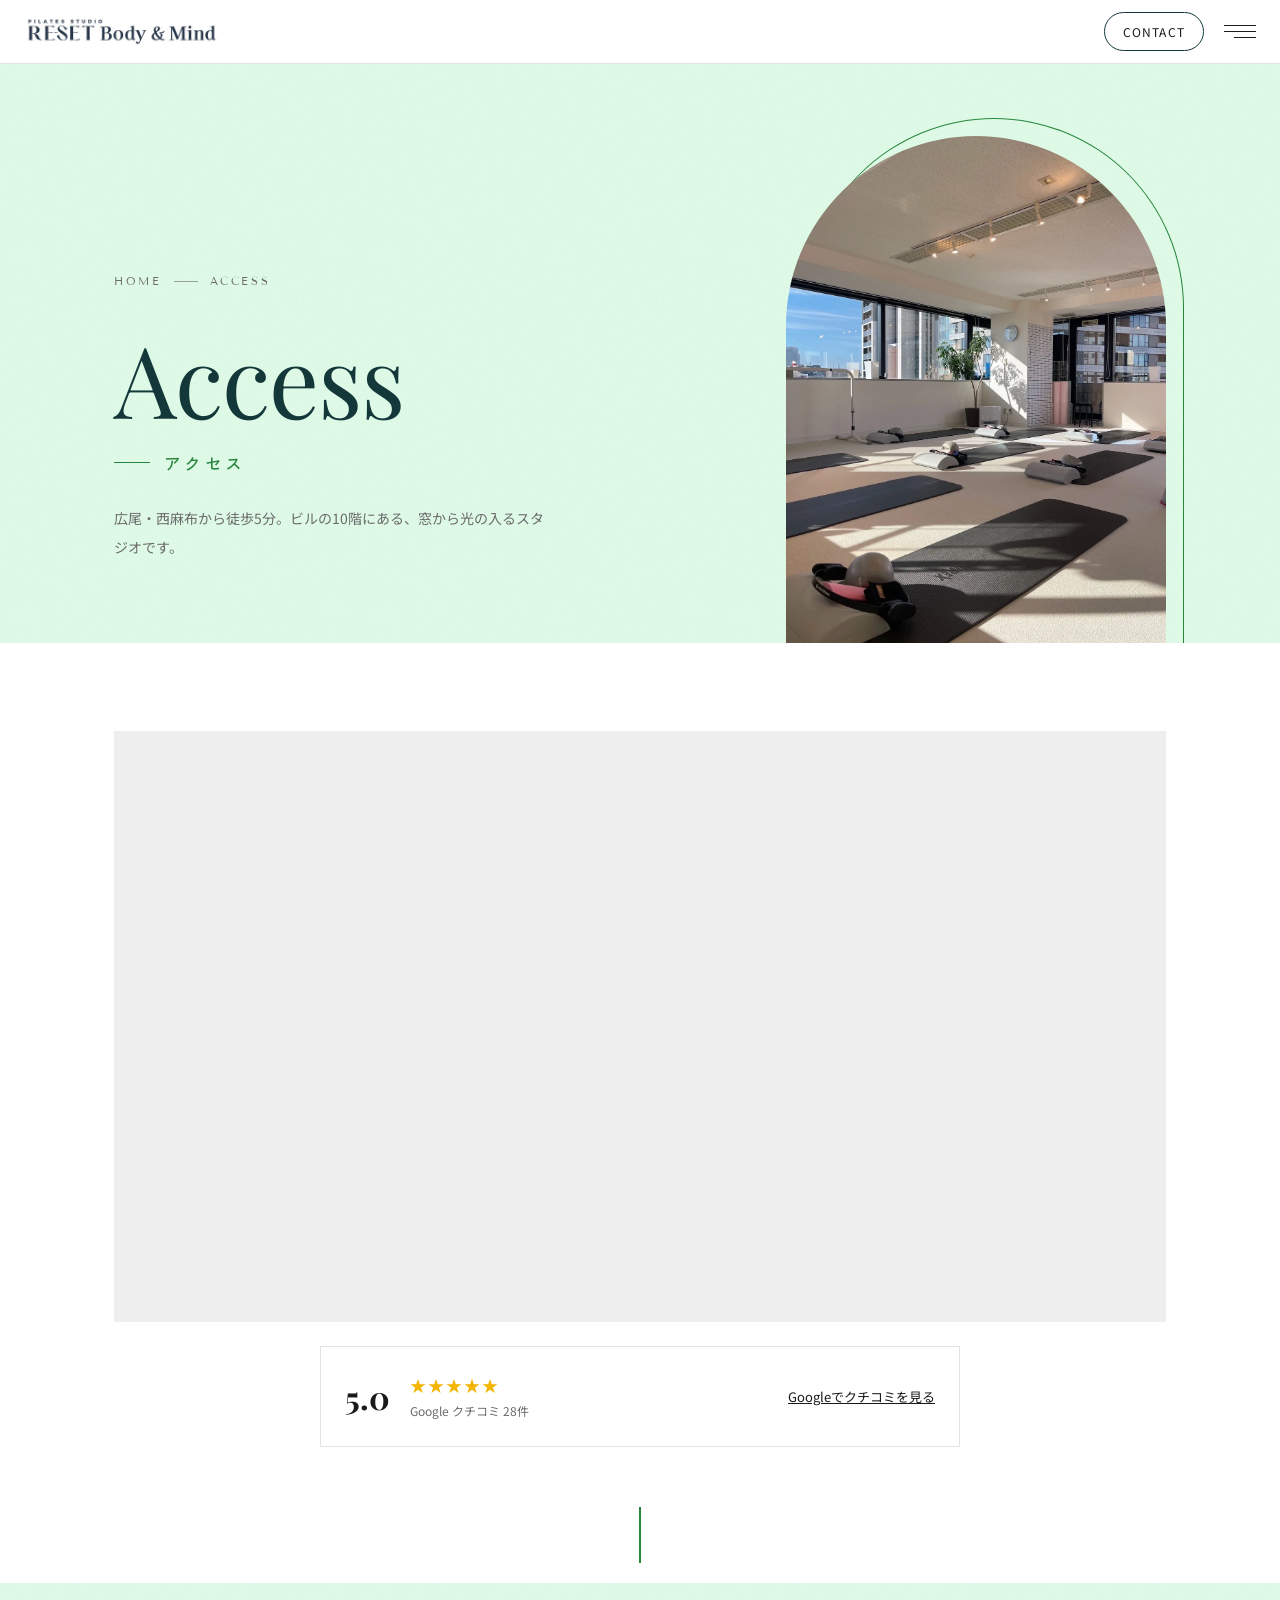
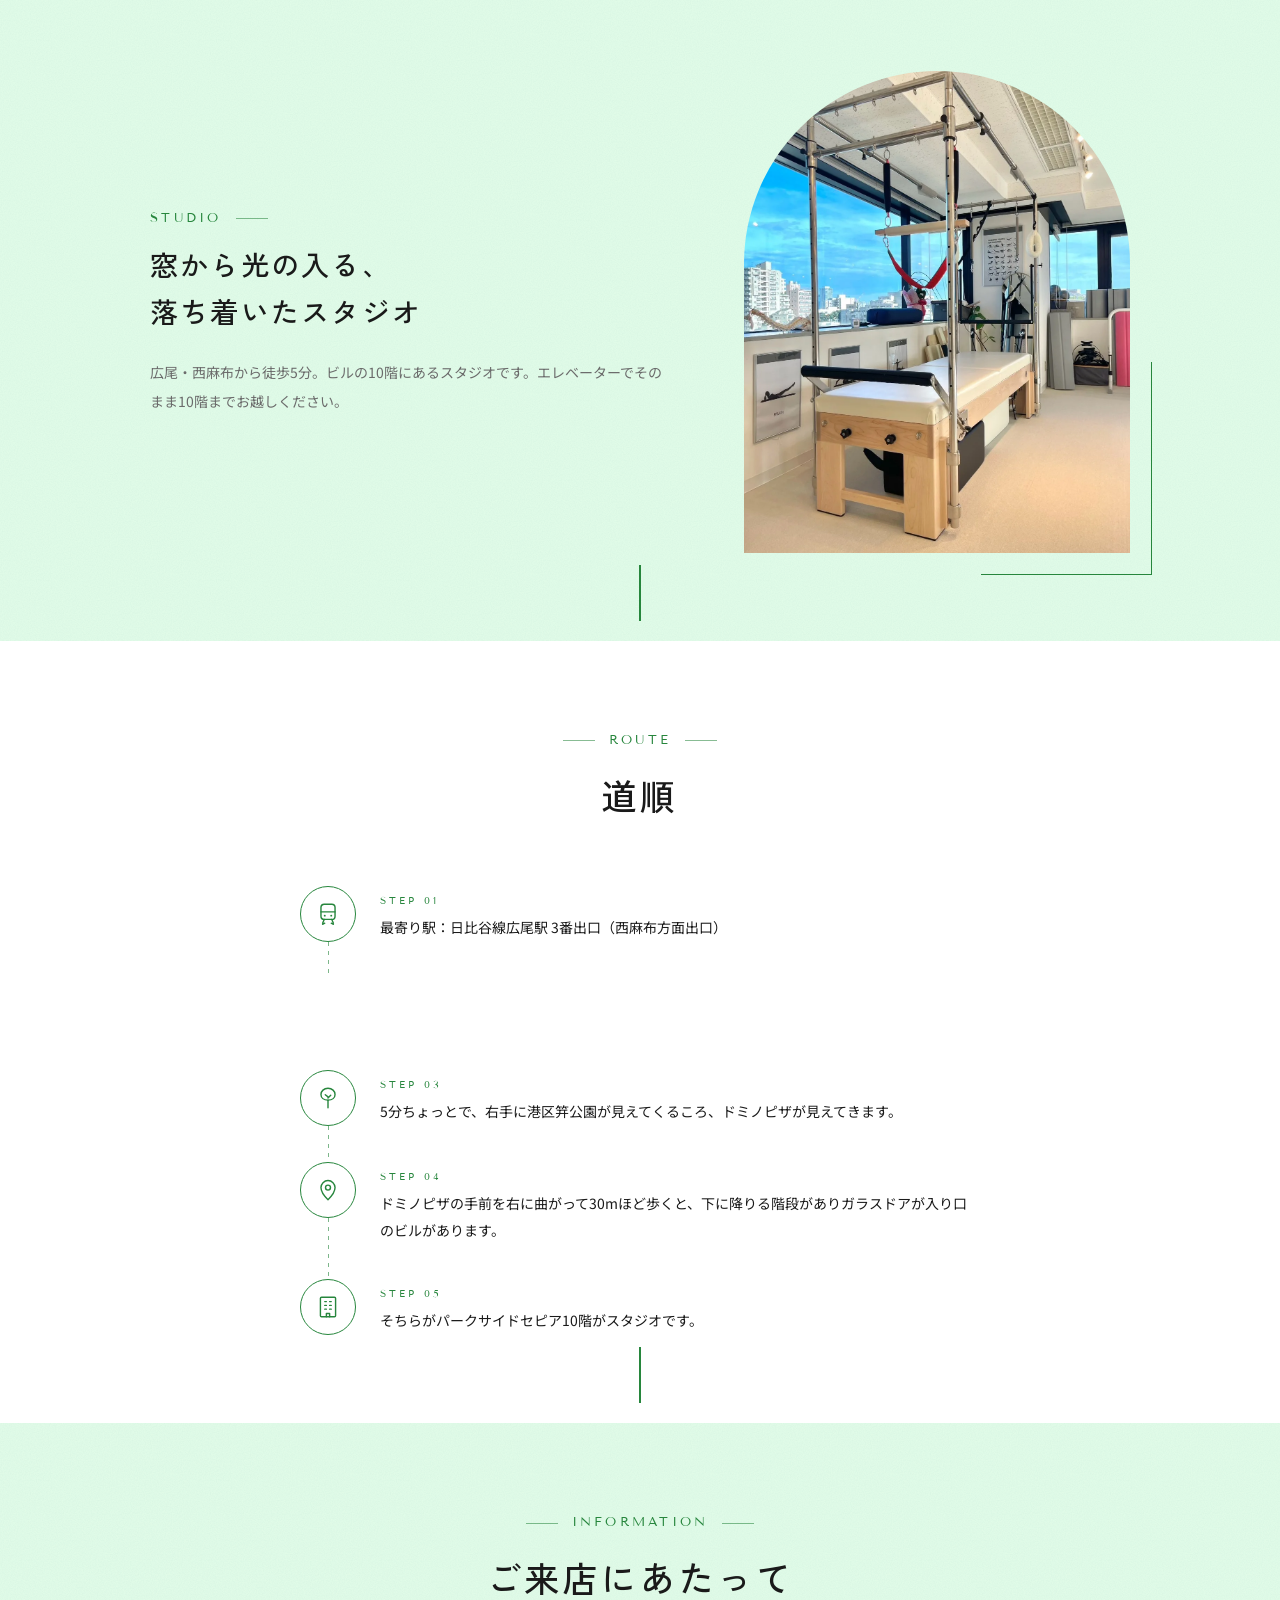
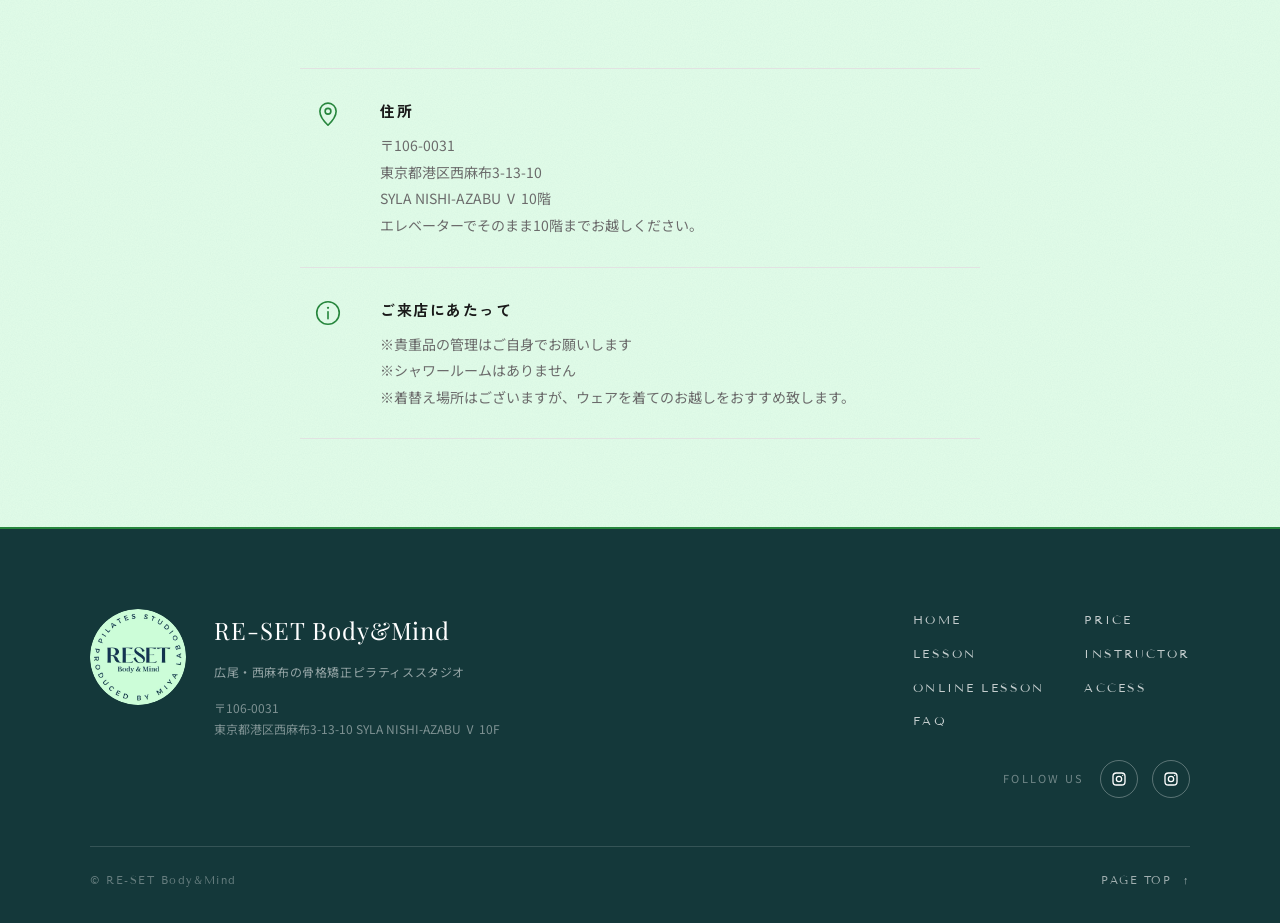
==== commit 551508f6: "Real studio photos, new Miyako photo, new before/after cards; remove Emi - Hero and every former Uns" ====
--- a/access.html
+++ b/access.html
@@ -10,7 +10,7 @@
 <link rel="preconnect" href="https://fonts.googleapis.com">
 <link rel="preconnect" href="https://fonts.gstatic.com" crossorigin>
 <link rel="stylesheet" href="https://fonts.googleapis.com/css2?family=Noto+Sans+JP:wght@400;500;700&family=Zen+Kaku+Gothic+New:wght@500;700&family=Tenor+Sans&family=Playfair+Display:wght@400;500;600;700&display=swap">
-<link rel="stylesheet" href="css/style.css?v=1792575042">
+<link rel="stylesheet" href="css/style.css?v=1793153655">
 </head>
 <body>
 
@@ -68,7 +68,7 @@
         <h1 class="sub-hero__title">アクセス</h1>
         <p class="sub-hero__lead">広尾・西麻布から徒歩5分。ビルの10階にある、窓から光の入るスタジオです。</p>
       </div>
-      <figure class="sub-hero__photo"><img src="assets/hero-1.webp?v=1791030482" alt="窓から光の入るスタジオの内観"></figure>
+      <figure class="sub-hero__photo"><img src="assets/hero-1.webp?v=1793153655" alt="窓から光の入るスタジオの内観"></figure>
     </div>
   </section>
 
@@ -93,7 +93,7 @@
   <section class="section section--muted">
     <div class="container">
       <div class="split split--reverse">
-        <figure class="split__photo reveal"><img src="assets/hero-2.webp?v=1791030482" alt="窓から街並みが見えるスタジオのマシン" loading="lazy"></figure>
+        <figure class="split__photo reveal"><img src="assets/hero-2.webp?v=1793153655" alt="窓から街並みが見えるスタジオのマシン" loading="lazy"></figure>
         <div class="reveal" style="--reveal-delay:0.15s;">
           <p class="section__eyebrow">STUDIO</p>
           <h2 class="split__title">窓から光の入る、<br>落ち着いたスタジオ</h2>
@@ -204,6 +204,6 @@
 
 </div>
 
-<script src="js/main.js?v=1792575042"></script>
+<script src="js/main.js?v=1793153655"></script>
 </body>
 </html>
--- a/css/style.css
+++ b/css/style.css
@@ -4784,7 +4784,7 @@
     padding: 22px 4px 10px;
   }
   .gs__thumb {
-    flex: 0 0 calc((100% - 32px) / 5);
+    flex: 0 0 calc((100% - 30px) / 4);
     height: auto;
     aspect-ratio: 3 / 4;
   }
@@ -4867,3 +4867,59 @@
   display: none;
 }
 
+
+/* ---------- Home: before / after cards (whole photo shown, never cropped) ---------- */
+
+.ba-grid {
+  display: grid;
+  grid-template-columns: repeat(2, minmax(0, 1fr));
+  align-items: start;
+  gap: 28px;
+  max-width: 920px;
+  margin: 0 auto;
+}
+
+.ba-card {
+  position: relative;
+  margin: 0;
+  overflow: hidden;
+  border-radius: 6px;
+  background: #fff;
+  box-shadow: 0 14px 36px rgba(20, 56, 58, 0.08);
+}
+
+.ba-card img {
+  display: block;
+  width: 100%;
+  height: auto;
+}
+
+.ba-card__tag {
+  position: absolute;
+  bottom: 12px;
+  padding: 5px 12px;
+  border-radius: 999px;
+  font-family: var(--font-en);
+  font-size: 10px;
+  letter-spacing: 0.24em;
+  color: #fff;
+  pointer-events: none;
+}
+
+.ba-card__tag--before {
+  left: 12px;
+  background: rgba(20, 56, 58, 0.72);
+}
+
+.ba-card__tag--after {
+  right: 12px;
+  background: var(--color-sage);
+}
+
+@media (max-width: 640px) {
+  .ba-grid {
+    grid-template-columns: minmax(0, 1fr);
+    gap: 20px;
+    max-width: 440px;
+  }
+}
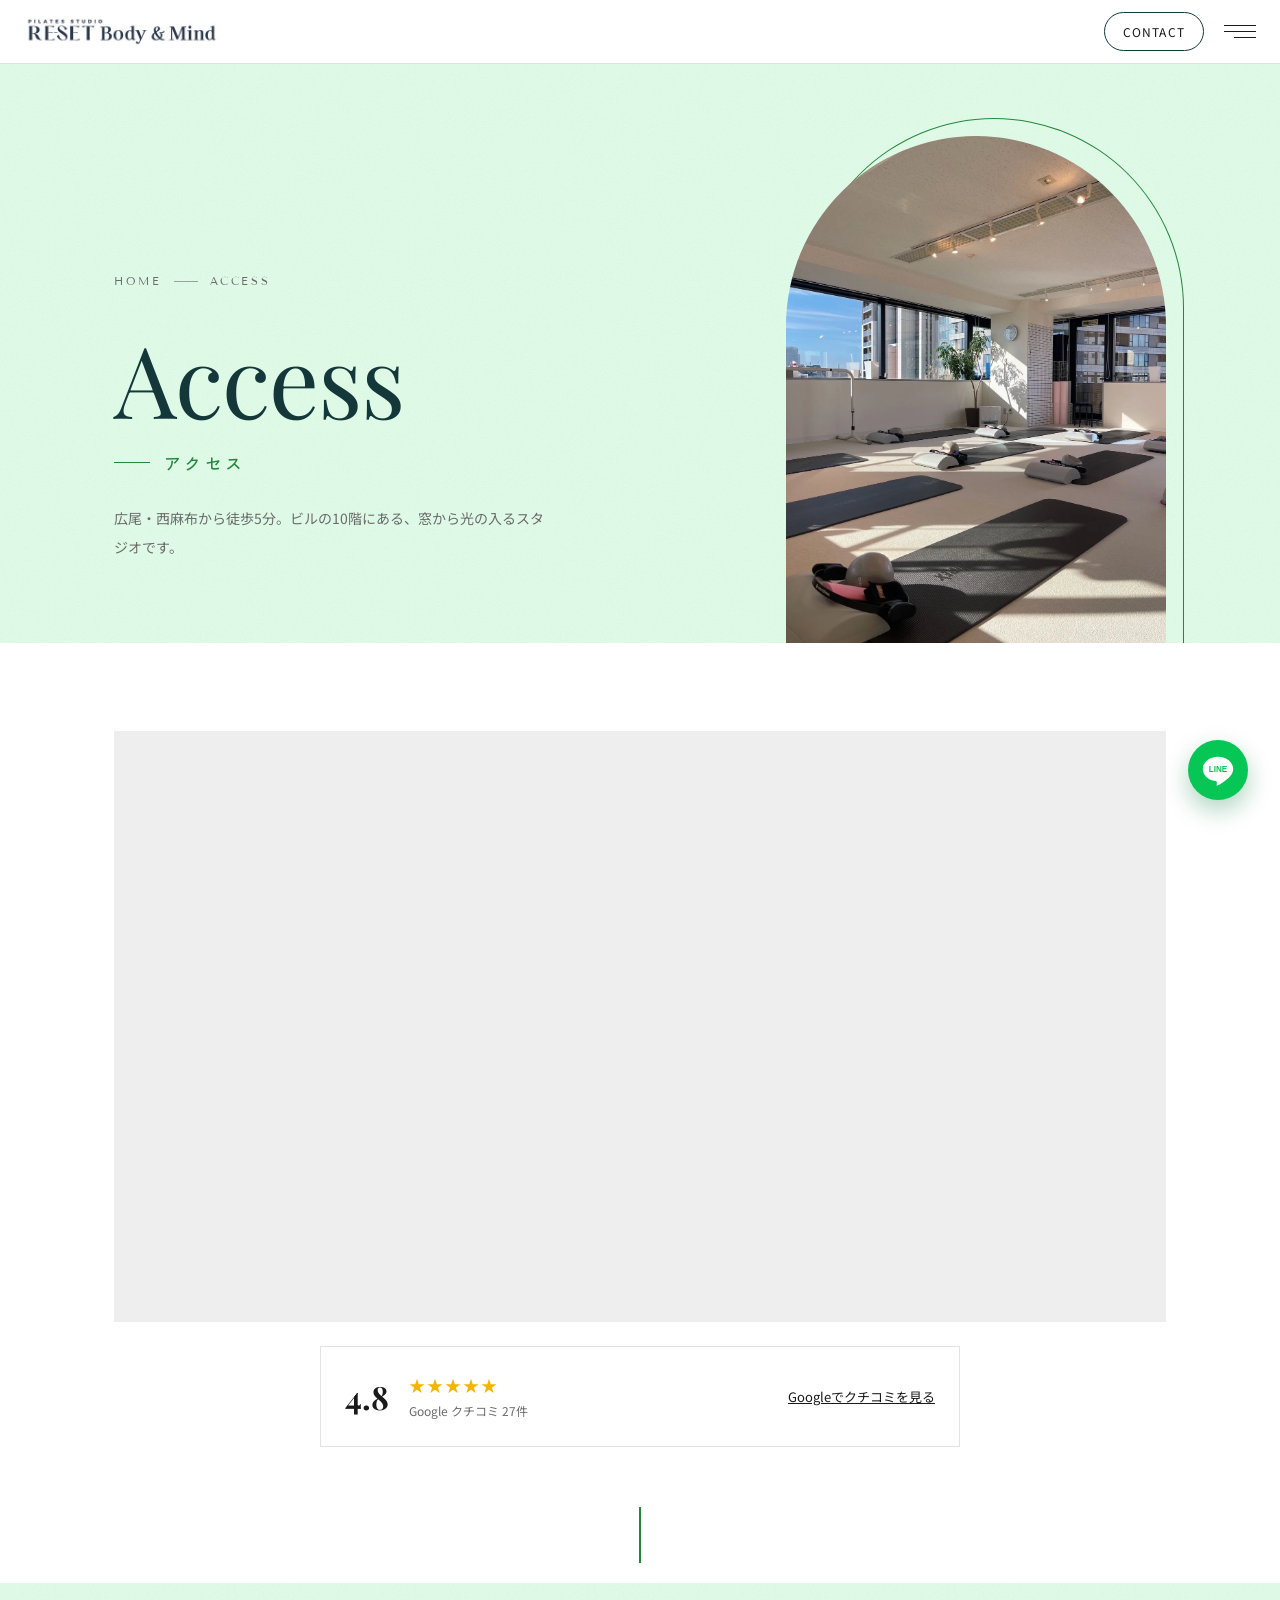
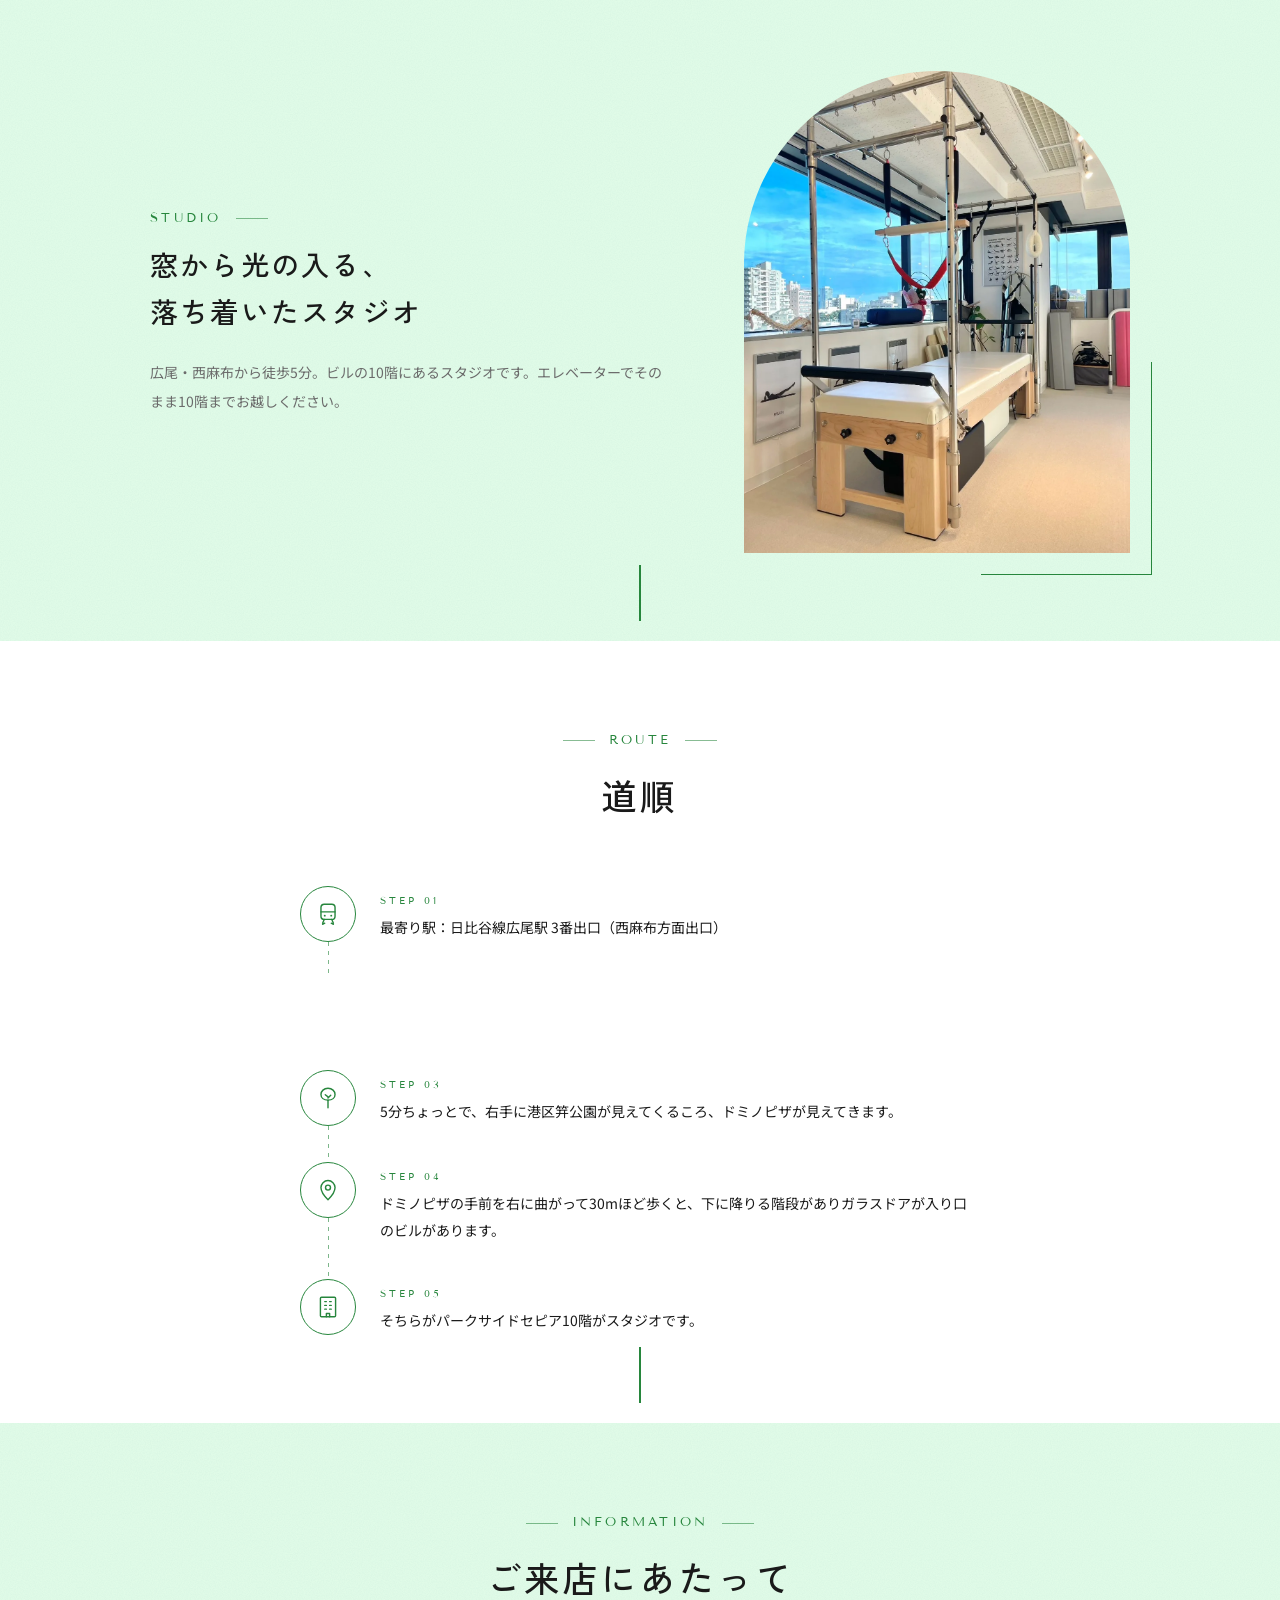
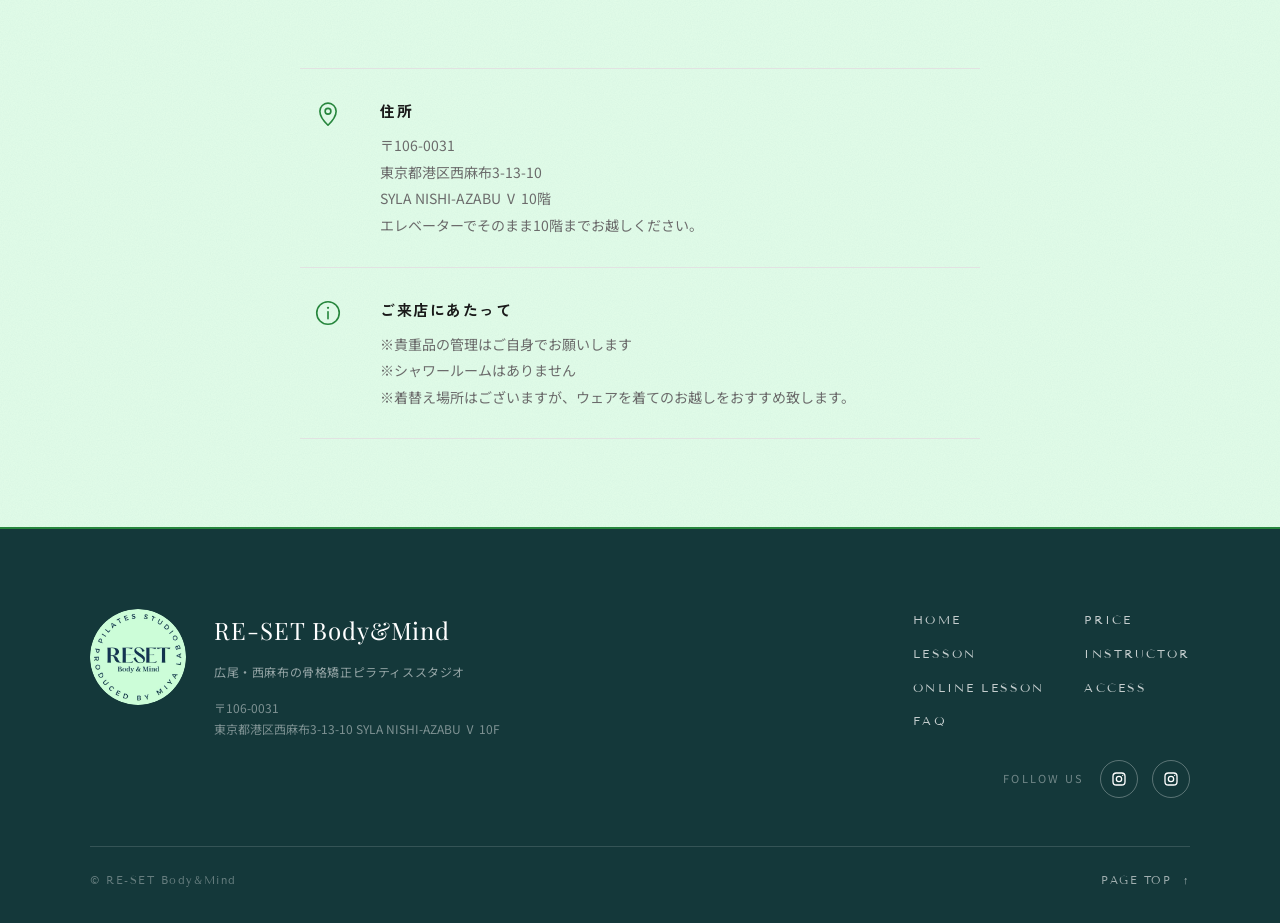
==== commit 38e1d48c: "Add floating LINE button on every page Co-Authored-By: Claude Opus 5.5 <noreply@anthropic.com>" ====
--- a/access.html
+++ b/access.html
@@ -10,7 +10,7 @@
 <link rel="preconnect" href="https://fonts.googleapis.com">
 <link rel="preconnect" href="https://fonts.gstatic.com" crossorigin>
 <link rel="stylesheet" href="https://fonts.googleapis.com/css2?family=Noto+Sans+JP:wght@400;500;700&family=Zen+Kaku+Gothic+New:wght@500;700&family=Tenor+Sans&family=Playfair+Display:wght@400;500;600;700&display=swap">
-<link rel="stylesheet" href="css/style.css?v=1793153655">
+<link rel="stylesheet" href="css/style.css?v=1793178116">
 </head>
 <body>
 
@@ -202,8 +202,13 @@
 
 <a href="https://resetbodyandmind-pilates.hacomono.jp/home" class="floating-cta" target="_blank" rel="noopener">体験予約はこちら</a>
 
+<a href="https://lin.ee/zwzXixx" class="floating-line" target="_blank" rel="noopener" aria-label="公式LINEで相談する">
+  <svg class="floating-line__icon" viewBox="0 0 40 40" aria-hidden="true"><path d="M20 6C11.2 6 4 11.8 4 18.9c0 6.4 5.7 11.7 13.3 12.7.5.1 1.2.3 1.4.8.2.4.1 1 .1 1.4l-.2 1.4c-.1.4-.3 1.6 1.4.9s9.2-5.4 12.5-9.3C34.8 24.3 36 21.7 36 18.9 36 11.8 28.8 6 20 6z" fill="#fff"/><text x="20" y="22.6" text-anchor="middle" font-family="Arial,Helvetica,sans-serif" font-weight="700" font-size="8.6" fill="#06c755">LINE</text></svg>
+  <span class="floating-line__label">LINEで相談</span>
+</a>
+
 </div>
 
-<script src="js/main.js?v=1793153655"></script>
+<script src="js/main.js?v=1793178116"></script>
 </body>
 </html>
--- a/css/style.css
+++ b/css/style.css
@@ -4923,3 +4923,85 @@
     max-width: 440px;
   }
 }
+
+/* ---------- Floating LINE button ---------- */
+
+.floating-line {
+  position: fixed;
+  right: 16px;
+  bottom: calc(76px + env(safe-area-inset-bottom, 0px));
+  z-index: 151;
+  display: flex;
+  align-items: center;
+  justify-content: center;
+  width: 56px;
+  height: 56px;
+  border-radius: 50%;
+  background: #06c755;
+  box-shadow: 0 10px 24px rgba(6, 120, 60, 0.32);
+  transition: transform 0.35s cubic-bezier(0.19, 1, 0.22, 1), box-shadow 0.3s ease, opacity 0.5s ease, visibility 0.5s;
+}
+
+.floating-line__icon {
+  width: 36px;
+  height: 36px;
+}
+
+.floating-line__label {
+  position: absolute;
+  right: calc(100% + 12px);
+  top: 50%;
+  padding: 8px 14px;
+  border-radius: 999px;
+  background: #fff;
+  color: var(--color-text);
+  font-size: 12px;
+  font-weight: 600;
+  letter-spacing: 0.08em;
+  white-space: nowrap;
+  box-shadow: 0 6px 18px rgba(20, 56, 58, 0.16);
+  opacity: 0;
+  pointer-events: none;
+  transform: translate(6px, -50%);
+  transition: opacity 0.25s ease, transform 0.3s ease;
+}
+
+.floating-line:hover {
+  transform: translateY(-3px);
+  box-shadow: 0 14px 30px rgba(6, 120, 60, 0.4);
+}
+
+.floating-line:hover .floating-line__label,
+.floating-line:focus-visible .floating-line__label {
+  opacity: 1;
+  transform: translate(0, -50%);
+}
+
+.floating-line.is-hidden {
+  opacity: 0;
+  visibility: hidden;
+}
+
+/* The LINE button takes the corner slot; back-to-top sits above it. */
+.back-to-top {
+  bottom: 172px;
+}
+
+@media (max-width: 720px) {
+  .back-to-top {
+    bottom: calc(144px + env(safe-area-inset-bottom, 0px));
+  }
+}
+
+@media (min-width: 721px) {
+  .floating-line {
+    right: 32px;
+    bottom: 100px;
+    width: 60px;
+    height: 60px;
+  }
+  .floating-line__icon {
+    width: 38px;
+    height: 38px;
+  }
+}
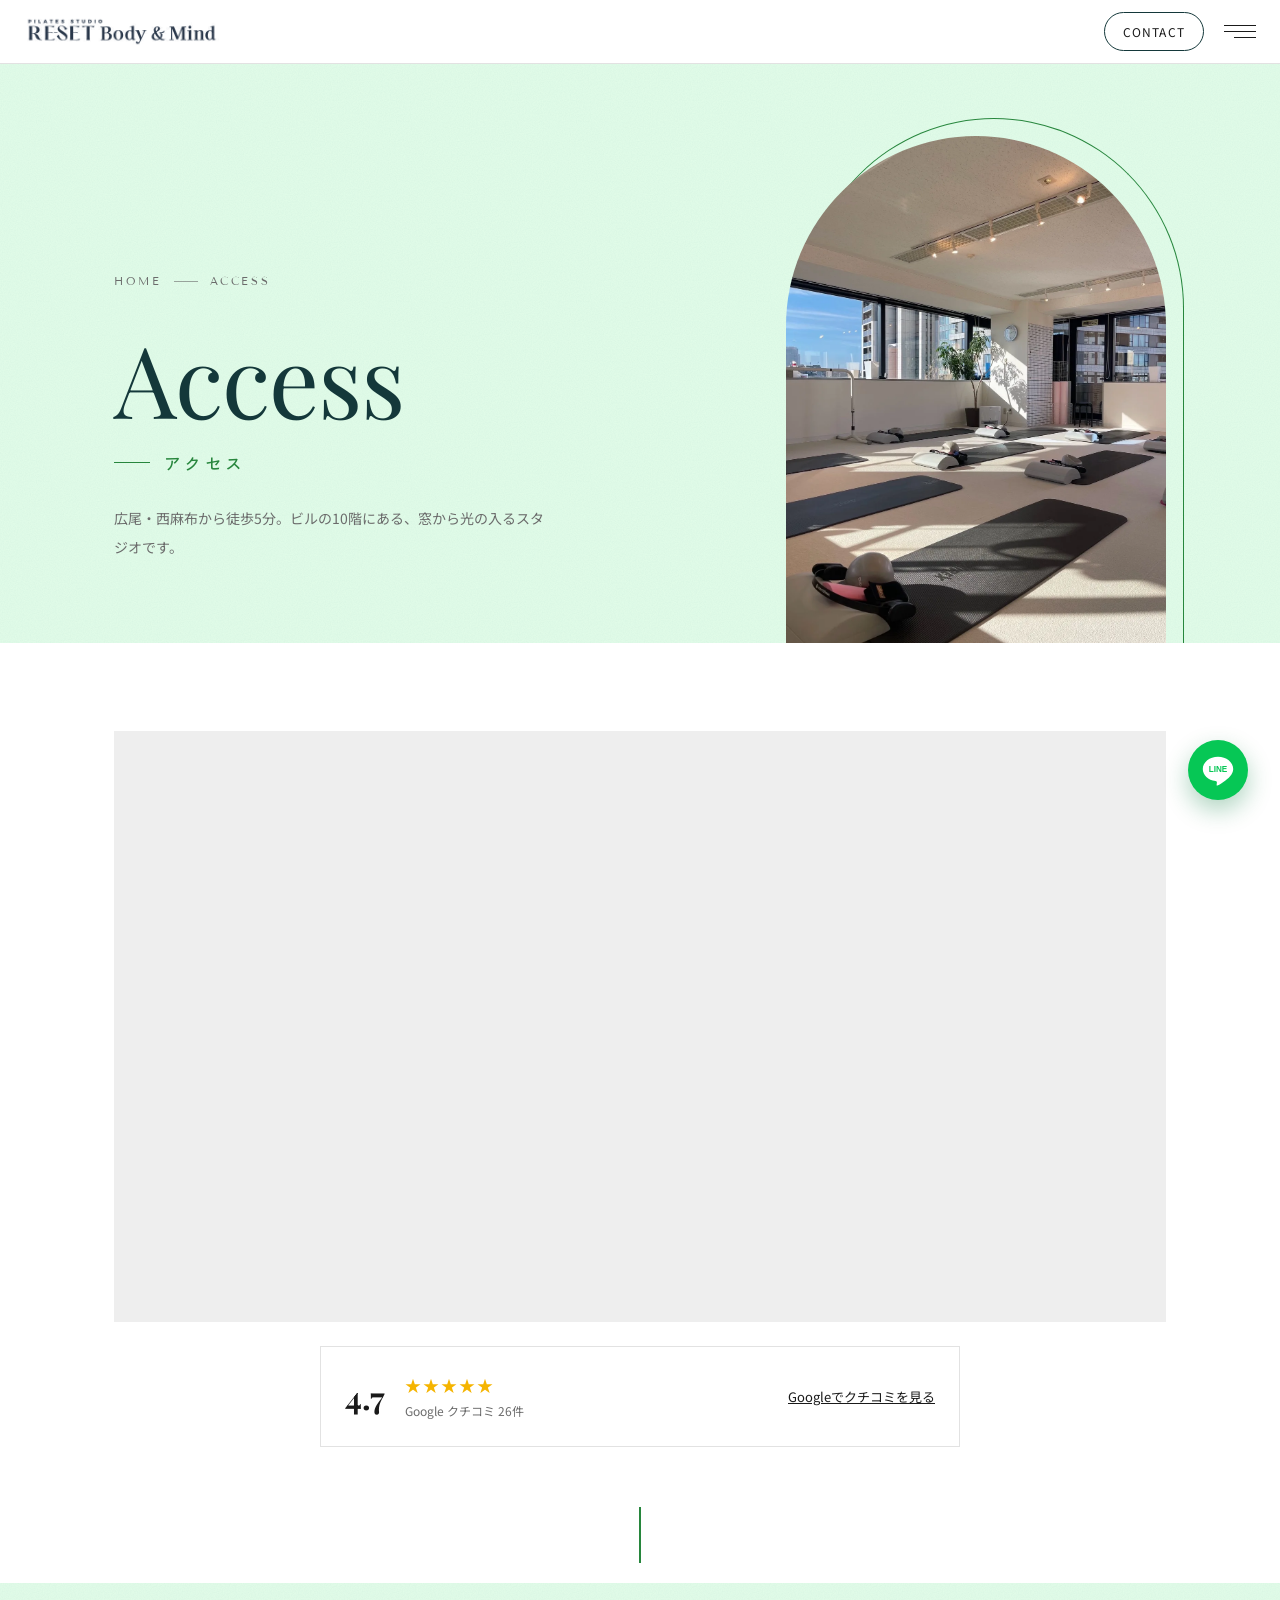
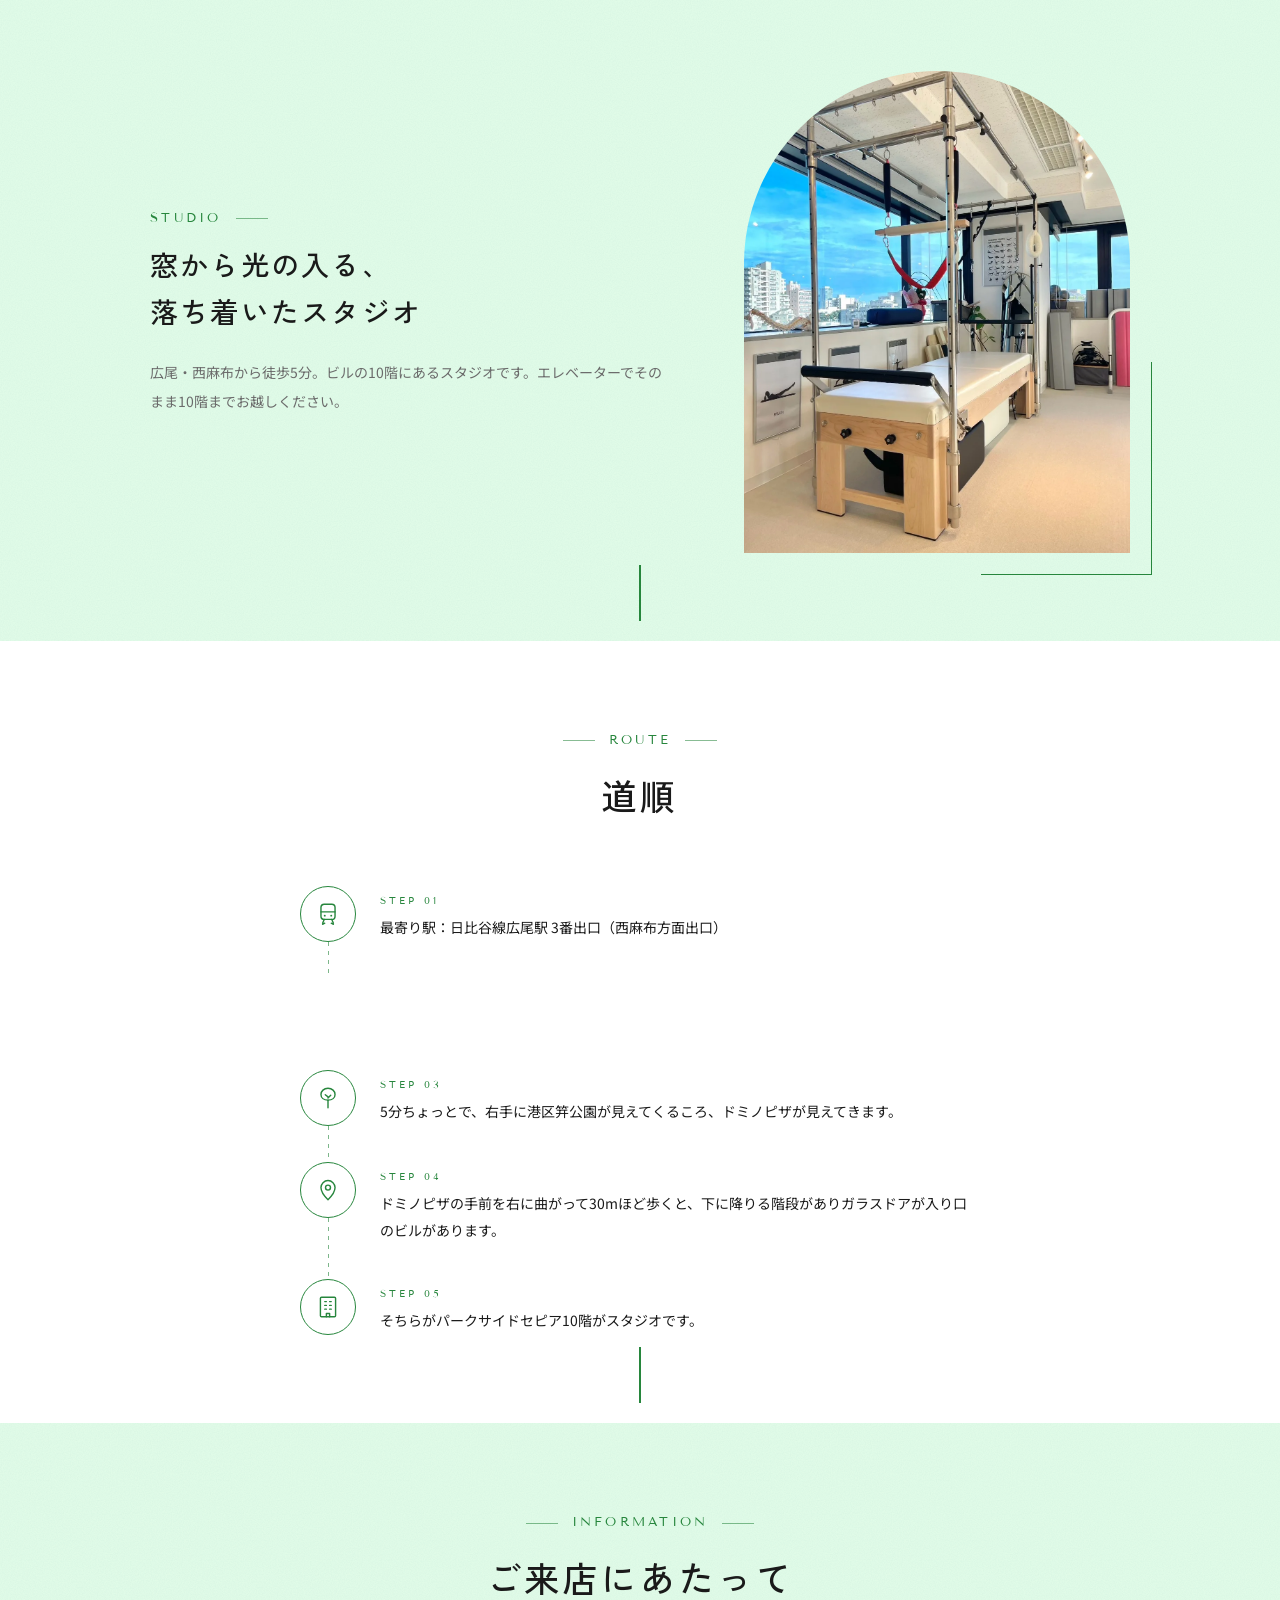
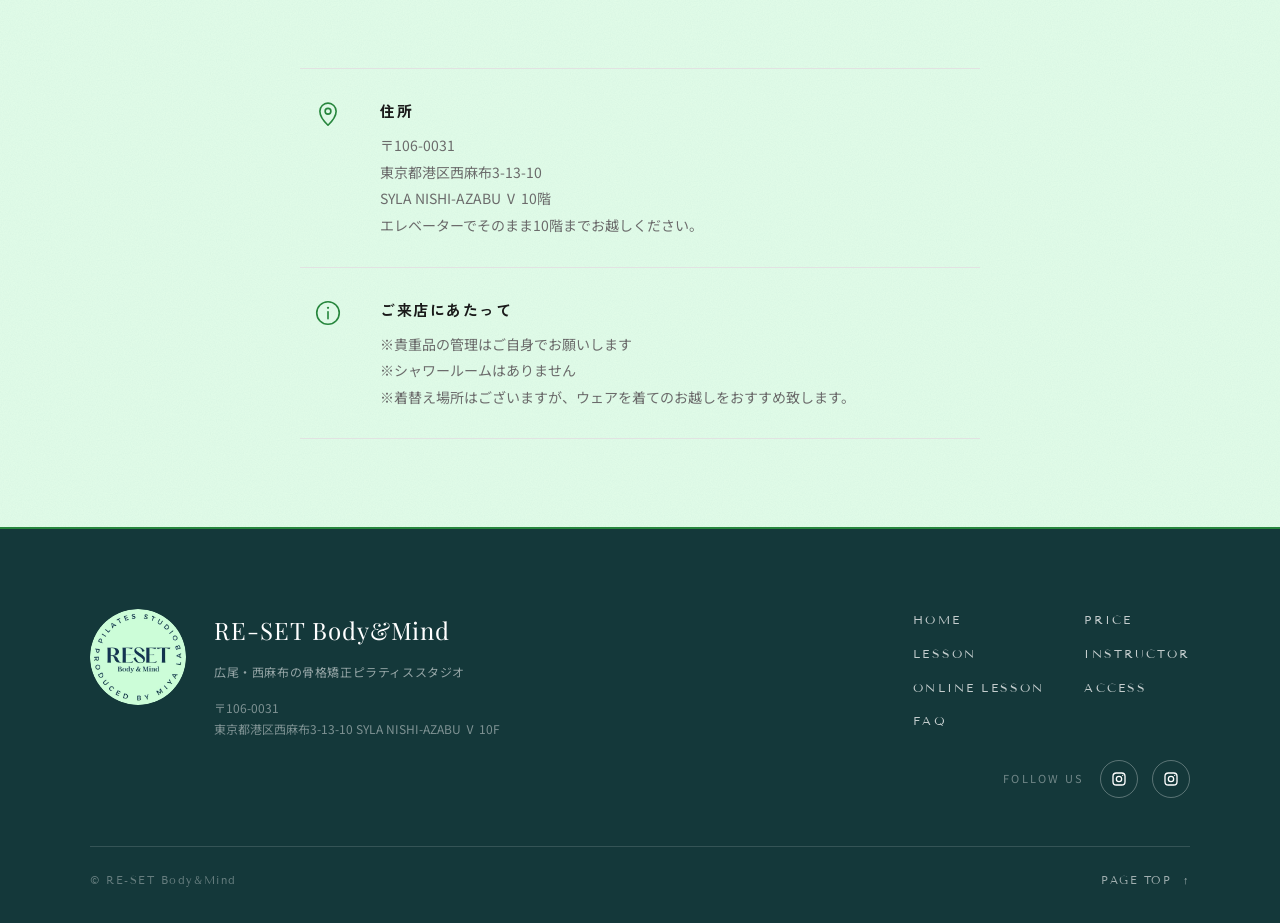
==== commit 62621a21: "Before/after cases open on click; mint green intro screen Co-Authored-By: Claude Opus 5.5 <noreply@a" ====
--- a/access.html
+++ b/access.html
@@ -10,7 +10,7 @@
 <link rel="preconnect" href="https://fonts.googleapis.com">
 <link rel="preconnect" href="https://fonts.gstatic.com" crossorigin>
 <link rel="stylesheet" href="https://fonts.googleapis.com/css2?family=Noto+Sans+JP:wght@400;500;700&family=Zen+Kaku+Gothic+New:wght@500;700&family=Tenor+Sans&family=Playfair+Display:wght@400;500;600;700&display=swap">
-<link rel="stylesheet" href="css/style.css?v=1793178116">
+<link rel="stylesheet" href="css/style.css?v=1794156309">
 </head>
 <body>
 
@@ -209,6 +209,6 @@
 
 </div>
 
-<script src="js/main.js?v=1793178116"></script>
+<script src="js/main.js?v=1794156309"></script>
 </body>
 </html>
--- a/css/style.css
+++ b/css/style.css
@@ -28,14 +28,14 @@
   flex-direction: column;
   align-items: center;
   justify-content: center;
-  background: #111;
+  background: linear-gradient(160deg, #e2fde9 0%, #c4f0d4 100%);
   animation: intro-fade-out 700ms ease 2100ms forwards;
 }
 
 .intro-overlay__logo {
   font-family: var(--font-hero);
   font-weight: 700;
-  color: #fff;
+  color: var(--color-accent);
   font-size: clamp(2.6rem, 13vw, 7.5rem);
   line-height: 1.05;
   text-align: center;
@@ -3884,47 +3884,6 @@
   color: var(--color-muted);
 }
 
-.statement__tags {
-  display: flex;
-  flex-wrap: wrap;
-  justify-content: center;
-  margin-top: 72px;
-  border-top: 1px solid rgba(39, 134, 61, 0.3);
-  border-bottom: 1px solid rgba(39, 134, 61, 0.3);
-}
-
-.statement__tags li {
-  position: relative;
-  display: flex;
-  align-items: center;
-  gap: 10px;
-  padding: 22px 26px;
-  font-family: var(--font-jp-heading);
-  font-size: 14px;
-  font-weight: 500;
-  letter-spacing: 0.1em;
-  color: var(--color-accent);
-}
-
-.statement__tags li::before {
-  content: "";
-  width: 6px;
-  height: 6px;
-  border-radius: 50%;
-  background: var(--color-sage);
-}
-
-.statement__tags li + li::after {
-  content: "";
-  position: absolute;
-  left: 0;
-  top: 50%;
-  width: 1px;
-  height: 22px;
-  translate: 0 -50%;
-  background: rgba(39, 134, 61, 0.3);
-}
-
 @media (max-width: 760px) {
   .statement__grid {
     grid-template-columns: 1fr;
@@ -3968,23 +3927,97 @@
   }
 }
 
-/* Below desktop width the five keywords wrap, so drop the ruled row for pills. */
-@media (max-width: 1000px) {
-  .statement__tags {
-    gap: 10px;
+/* Effects: upper / lower body, each a card of keyword pills. */
+.effects {
+  display: grid;
+  grid-template-columns: 1.6fr 1fr;
+  gap: 24px;
+  margin-top: 72px;
+}
+
+.effects__title {
+  grid-column: 1 / -1;
+  display: flex;
+  align-items: center;
+  gap: 18px;
+  margin: 0 0 4px;
+  font-family: var(--font-jp-heading);
+  font-size: 1.1rem;
+  font-weight: 700;
+  letter-spacing: 0.12em;
+  color: var(--color-accent);
+}
+
+.effects__title::before,
+.effects__title::after {
+  content: "";
+  flex: 1;
+  height: 1px;
+  background: rgba(39, 134, 61, 0.3);
+}
+
+.effects__group {
+  padding: 28px 30px 30px;
+  background: rgba(255, 255, 255, 0.72);
+  border: 1px solid rgba(39, 134, 61, 0.22);
+}
+
+.effects__head {
+  display: flex;
+  align-items: baseline;
+  gap: 14px;
+  margin: 0 0 18px;
+  padding-bottom: 14px;
+  border-bottom: 1px solid rgba(39, 134, 61, 0.2);
+  font-family: var(--font-jp-heading);
+  font-size: 1.15rem;
+  font-weight: 700;
+  letter-spacing: 0.12em;
+  color: var(--color-accent);
+}
+
+.effects__en {
+  order: 2;
+  font-family: var(--font-en);
+  font-size: 11px;
+  font-weight: 400;
+  letter-spacing: 0.28em;
+  text-transform: uppercase;
+  color: var(--color-sage);
+}
+
+.effects__list {
+  display: flex;
+  flex-wrap: wrap;
+  gap: 10px;
+}
+
+.effects__list li {
+  padding: 8px 16px;
+  border: 1px solid rgba(39, 134, 61, 0.35);
+  border-radius: 999px;
+  background: #fff;
+  font-size: 13.5px;
+  font-weight: 500;
+  letter-spacing: 0.06em;
+  color: var(--color-text);
+}
+
+@media (max-width: 860px) {
+  .effects {
+    grid-template-columns: 1fr;
+    gap: 18px;
     margin-top: 48px;
-    padding: 0;
-    border: none;
-  }
-  .statement__tags li {
-    padding: 9px 16px;
-    border: 1px solid rgba(39, 134, 61, 0.35);
-    border-radius: 999px;
-    background: rgba(255, 255, 255, 0.55);
+  }
+  .effects__group {
+    padding: 22px 20px 24px;
+  }
+  .effects__list {
+    gap: 8px;
+  }
+  .effects__list li {
+    padding: 7px 14px;
     font-size: 13px;
-  }
-  .statement__tags li + li::after {
-    display: none;
   }
 }
 
@@ -4924,6 +4957,153 @@
   }
 }
 
+/* Cases: one customer per row group, each angle as its own before / after pair. */
+.ba-cases {
+  display: grid;
+  gap: 14px;
+  max-width: 920px;
+  margin: 64px auto 0;
+}
+
+/* Each case is a <details>: the bar opens it to show that customer's photos. */
+.ba-case {
+  border: 1px solid rgba(39, 134, 61, 0.25);
+  border-radius: 6px;
+  background: #fff;
+  transition: box-shadow 0.3s ease;
+}
+
+.ba-case[open] {
+  box-shadow: 0 14px 36px rgba(20, 56, 58, 0.08);
+}
+
+.ba-case__label {
+  display: flex;
+  align-items: center;
+  gap: 18px;
+  padding: 20px 24px;
+  cursor: pointer;
+  list-style: none;
+  user-select: none;
+}
+
+.ba-case__label::-webkit-details-marker {
+  display: none;
+}
+
+.ba-case__no {
+  font-family: var(--font-en);
+  font-size: 13px;
+  letter-spacing: 0.3em;
+  color: var(--color-accent);
+}
+
+.ba-case__meta {
+  font-size: 12px;
+  letter-spacing: 0.12em;
+  color: var(--color-muted);
+}
+
+.ba-case__icon {
+  position: relative;
+  flex: none;
+  width: 30px;
+  height: 30px;
+  margin-left: auto;
+  border-radius: 50%;
+  background: var(--color-sage-bg, #e8f6ec);
+  transition: background 0.3s ease, transform 0.4s cubic-bezier(0.19, 1, 0.22, 1);
+}
+
+.ba-case__icon::before,
+.ba-case__icon::after {
+  content: "";
+  position: absolute;
+  top: 50%;
+  left: 50%;
+  width: 12px;
+  height: 1.5px;
+  background: var(--color-sage);
+  translate: -50% -50%;
+  transition: rotate 0.4s cubic-bezier(0.19, 1, 0.22, 1), background 0.3s ease;
+}
+
+.ba-case__icon::after {
+  rotate: 90deg;
+}
+
+.ba-case__label:hover .ba-case__icon {
+  background: var(--color-sage);
+}
+
+.ba-case__label:hover .ba-case__icon::before,
+.ba-case__label:hover .ba-case__icon::after {
+  background: #fff;
+}
+
+.ba-case[open] .ba-case__icon {
+  transform: rotate(180deg);
+}
+
+.ba-case[open] .ba-case__icon::after {
+  rotate: 0deg;
+}
+
+.ba-case[open] .ba-case__grid {
+  animation: ba-case-open 0.6s cubic-bezier(0.19, 1, 0.22, 1) both;
+}
+
+@keyframes ba-case-open {
+  from { opacity: 0; translate: 0 -10px; }
+  to { opacity: 1; translate: 0 0; }
+}
+
+.ba-case__grid {
+  display: flex;
+  flex-wrap: wrap;
+  justify-content: center;
+  gap: 28px;
+  padding: 4px 24px 28px;
+}
+
+.ba-case__grid .ba-card {
+  flex: 0 0 calc((100% - 28px) / 2);
+}
+
+.ba-card__view {
+  padding: 10px 0 12px;
+  text-align: center;
+  font-size: 12px;
+  font-weight: 600;
+  letter-spacing: 0.16em;
+  color: var(--color-text);
+}
+
+/* Feet matter in these posture shots, so the tags move to the top edge. */
+.ba-case .ba-card__tag {
+  top: 12px;
+  bottom: auto;
+}
+
+@media (max-width: 640px) {
+  .ba-cases {
+    gap: 12px;
+    max-width: 440px;
+    margin-top: 40px;
+  }
+  .ba-case__label {
+    gap: 14px;
+    padding: 16px 16px 16px 18px;
+  }
+  .ba-case__grid {
+    gap: 16px;
+    padding: 0 12px 16px;
+  }
+  .ba-case__grid .ba-card {
+    flex-basis: 100%;
+  }
+}
+
 /* ---------- Floating LINE button ---------- */
 
 .floating-line {
@@ -5005,3 +5185,15 @@
     height: 38px;
   }
 }
+
+/* ---------- Hero: one photo (mat space) ---------- */
+
+.hero--single {
+  cursor: auto;
+}
+
+.hero--single .hero__panel img {
+  left: 0;
+  width: 100%;
+  object-position: 50% 58%;
+}
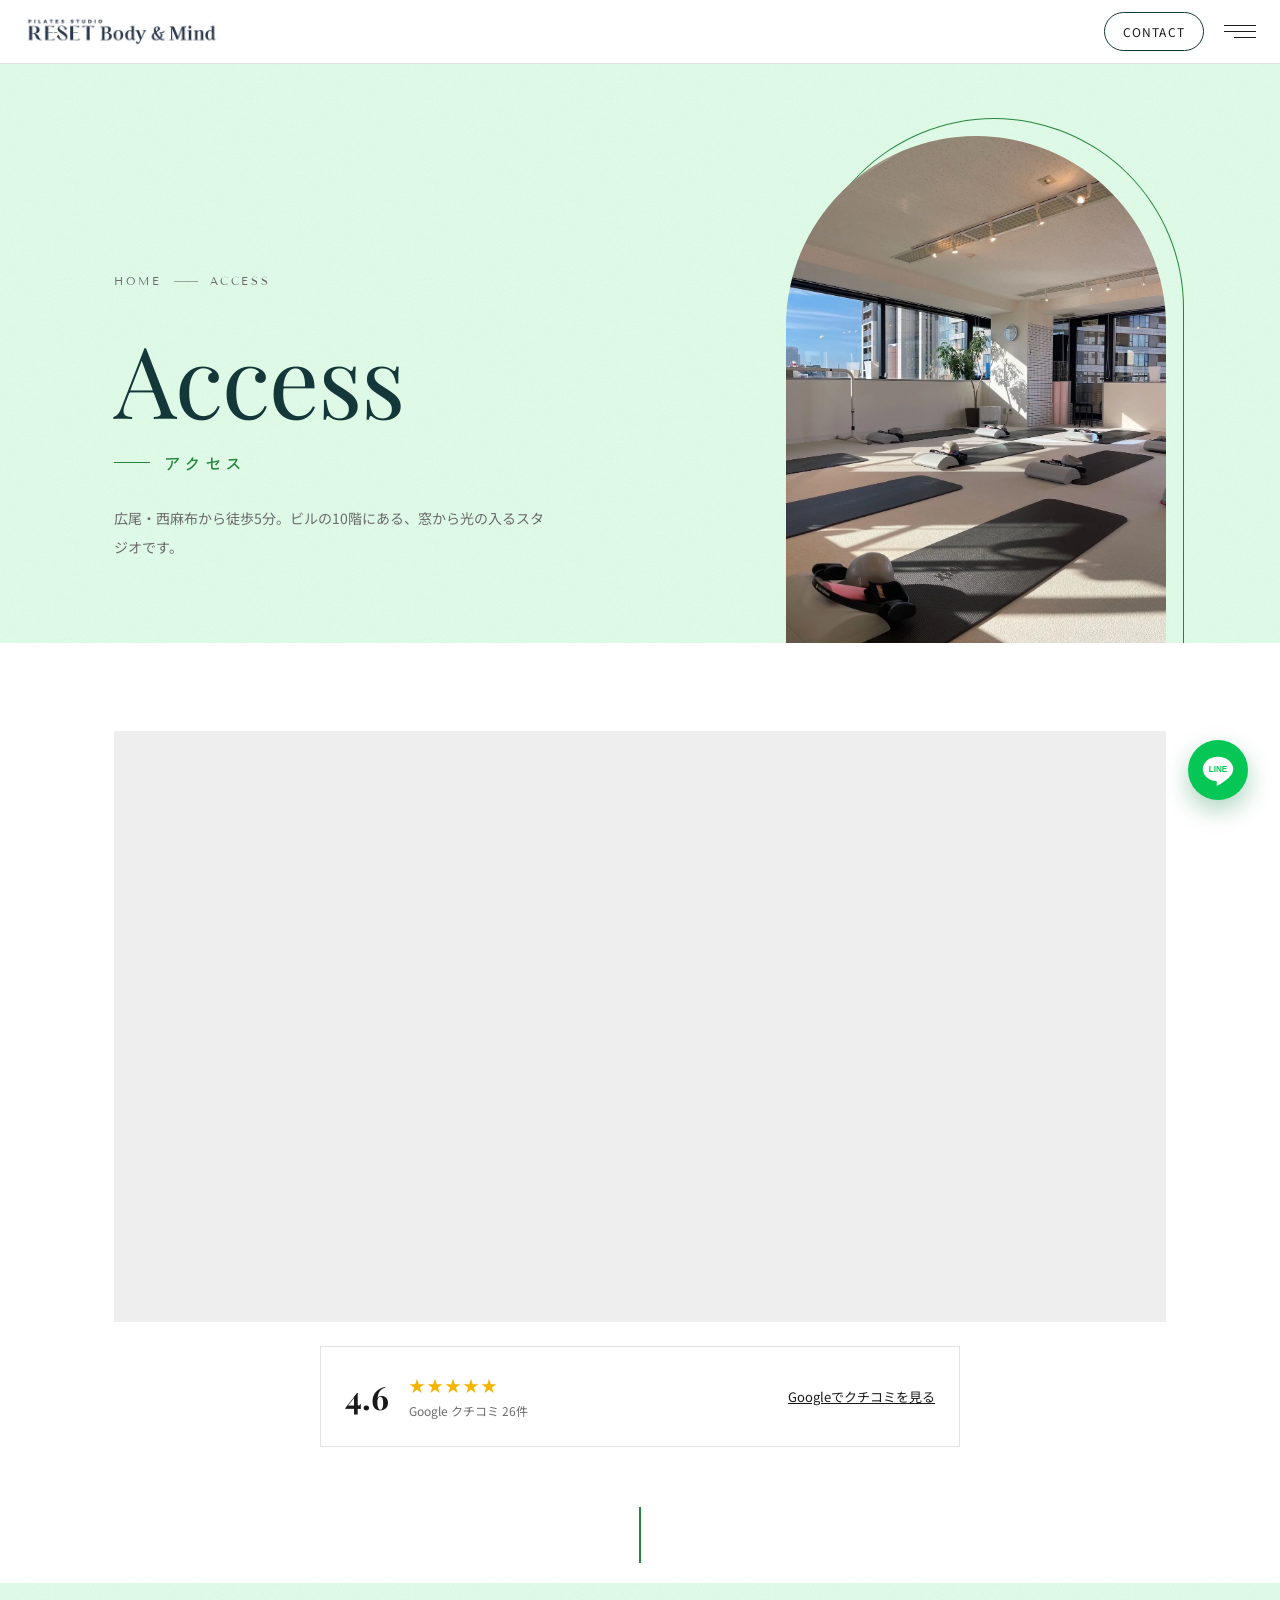
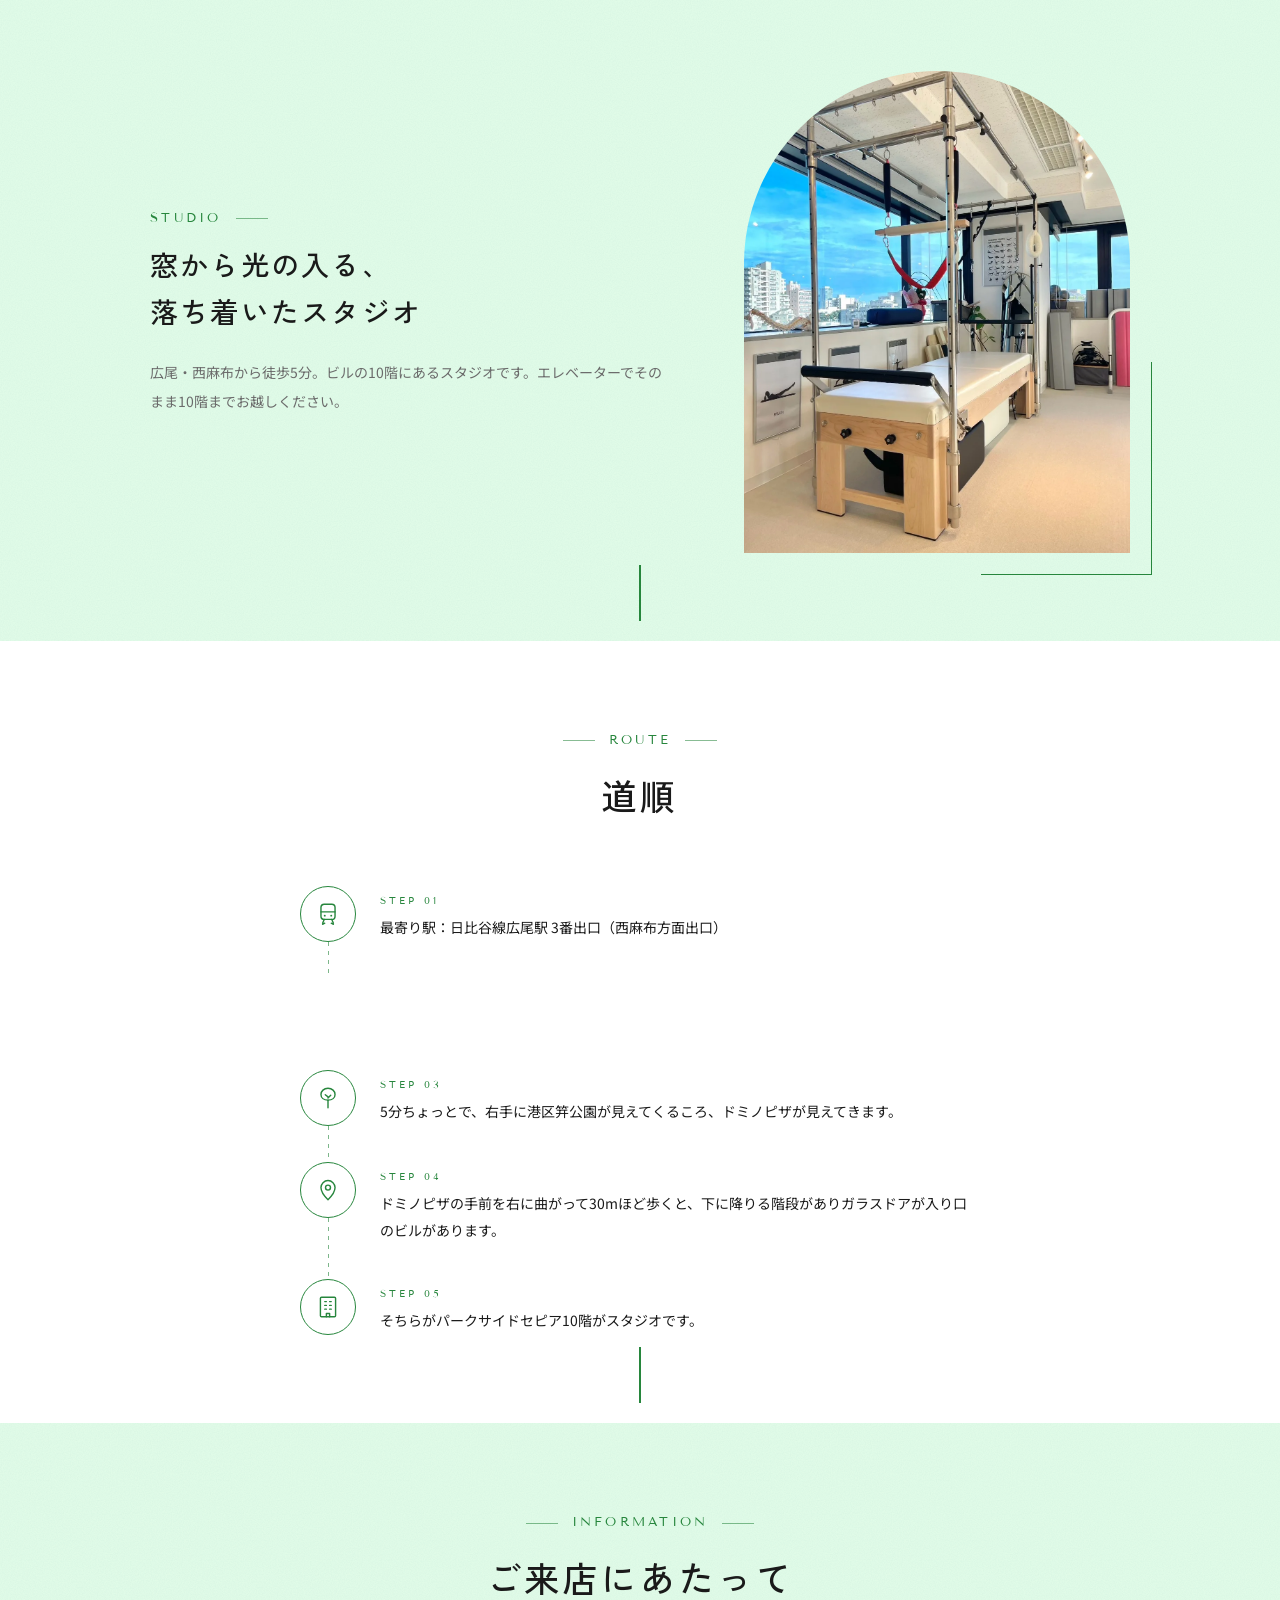
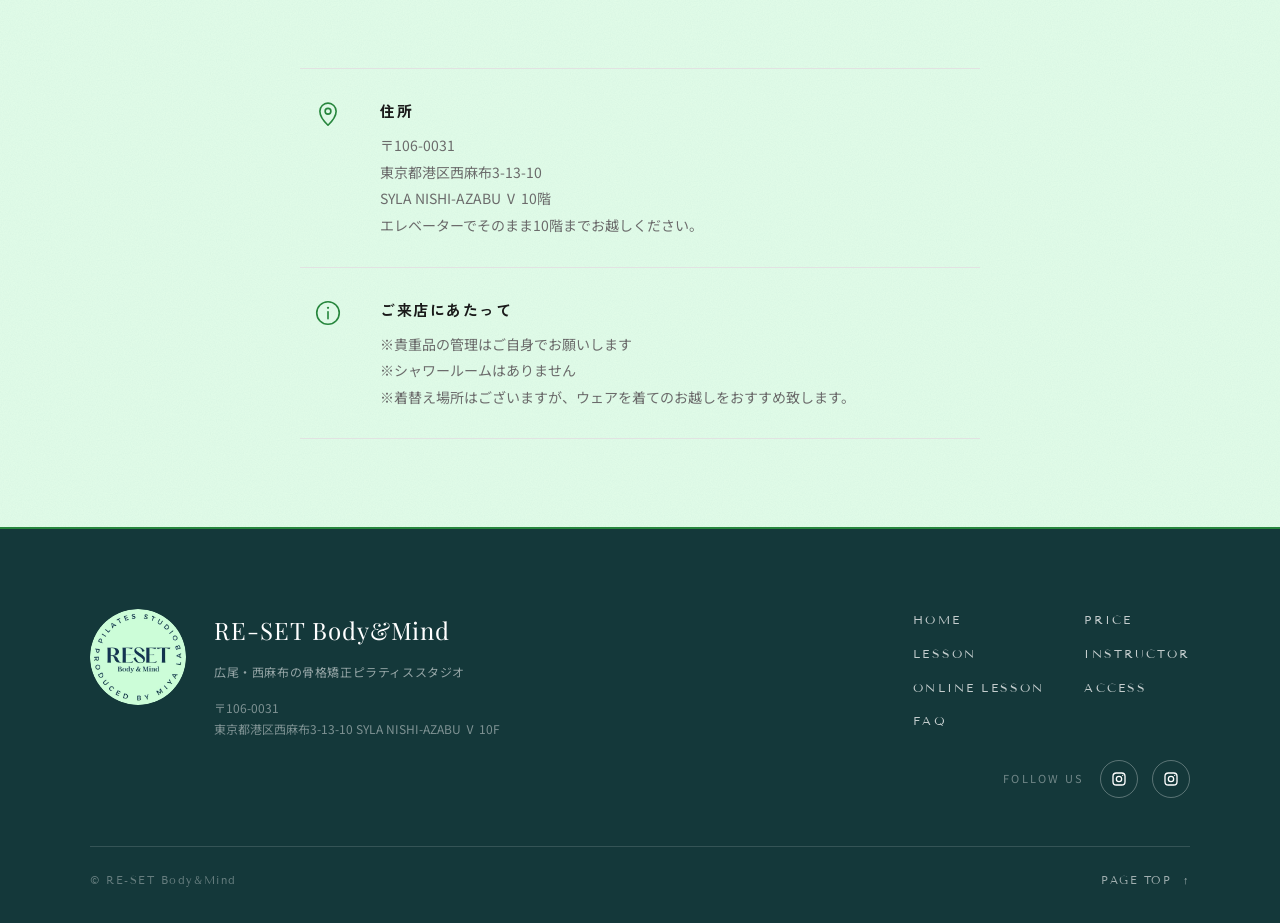
==== commit 425f95c4: "Before/after cases: lay out the bar on an inner span for iOS Safari Co-Authored-By: Claude Opus 5.5 " ====
--- a/access.html
+++ b/access.html
@@ -10,7 +10,7 @@
 <link rel="preconnect" href="https://fonts.googleapis.com">
 <link rel="preconnect" href="https://fonts.gstatic.com" crossorigin>
 <link rel="stylesheet" href="https://fonts.googleapis.com/css2?family=Noto+Sans+JP:wght@400;500;700&family=Zen+Kaku+Gothic+New:wght@500;700&family=Tenor+Sans&family=Playfair+Display:wght@400;500;600;700&display=swap">
-<link rel="stylesheet" href="css/style.css?v=1794156309">
+<link rel="stylesheet" href="css/style.css?v=1794157148">
 </head>
 <body>
 
@@ -209,6 +209,6 @@
 
 </div>
 
-<script src="js/main.js?v=1794156309"></script>
+<script src="js/main.js?v=1794157148"></script>
 </body>
 </html>
--- a/css/style.css
+++ b/css/style.css
@@ -4978,17 +4978,26 @@
 }
 
 .ba-case__label {
-  display: flex;
-  align-items: center;
-  gap: 18px;
+  display: block;
   padding: 20px 24px;
   cursor: pointer;
   list-style: none;
   user-select: none;
-}
-
-.ba-case__label::-webkit-details-marker {
+  -webkit-user-select: none;
+  -webkit-tap-highlight-color: transparent;
+}
+
+.ba-case__label::-webkit-details-marker,
+.ba-case__label::marker {
   display: none;
+  content: "";
+}
+
+/* Older iOS Safari will not lay out <summary> as a flex box, so the row lives on an inner span. */
+.ba-case__bar {
+  display: flex;
+  align-items: center;
+  gap: 18px;
 }
 
 .ba-case__no {
@@ -5092,8 +5101,10 @@
     margin-top: 40px;
   }
   .ba-case__label {
+    padding: 16px 16px 16px 18px;
+  }
+  .ba-case__bar {
     gap: 14px;
-    padding: 16px 16px 16px 18px;
   }
   .ba-case__grid {
     gap: 16px;
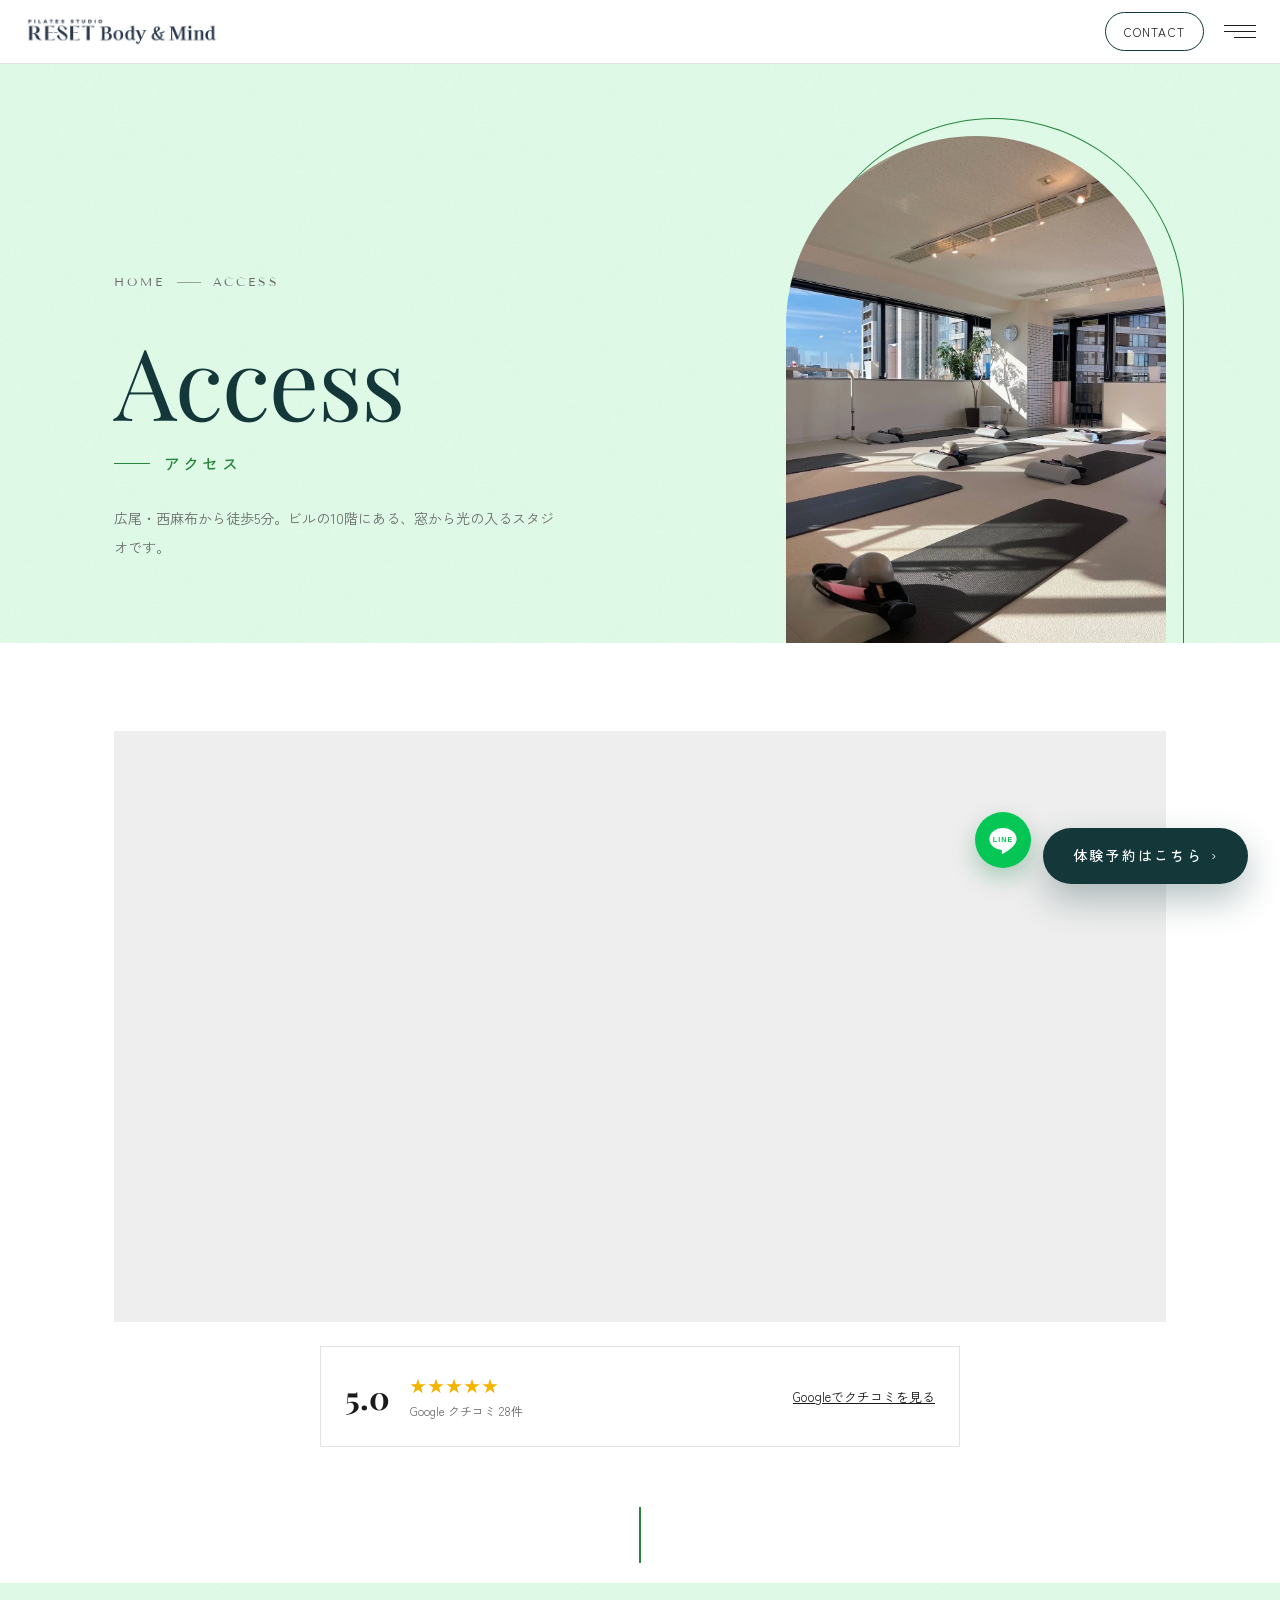
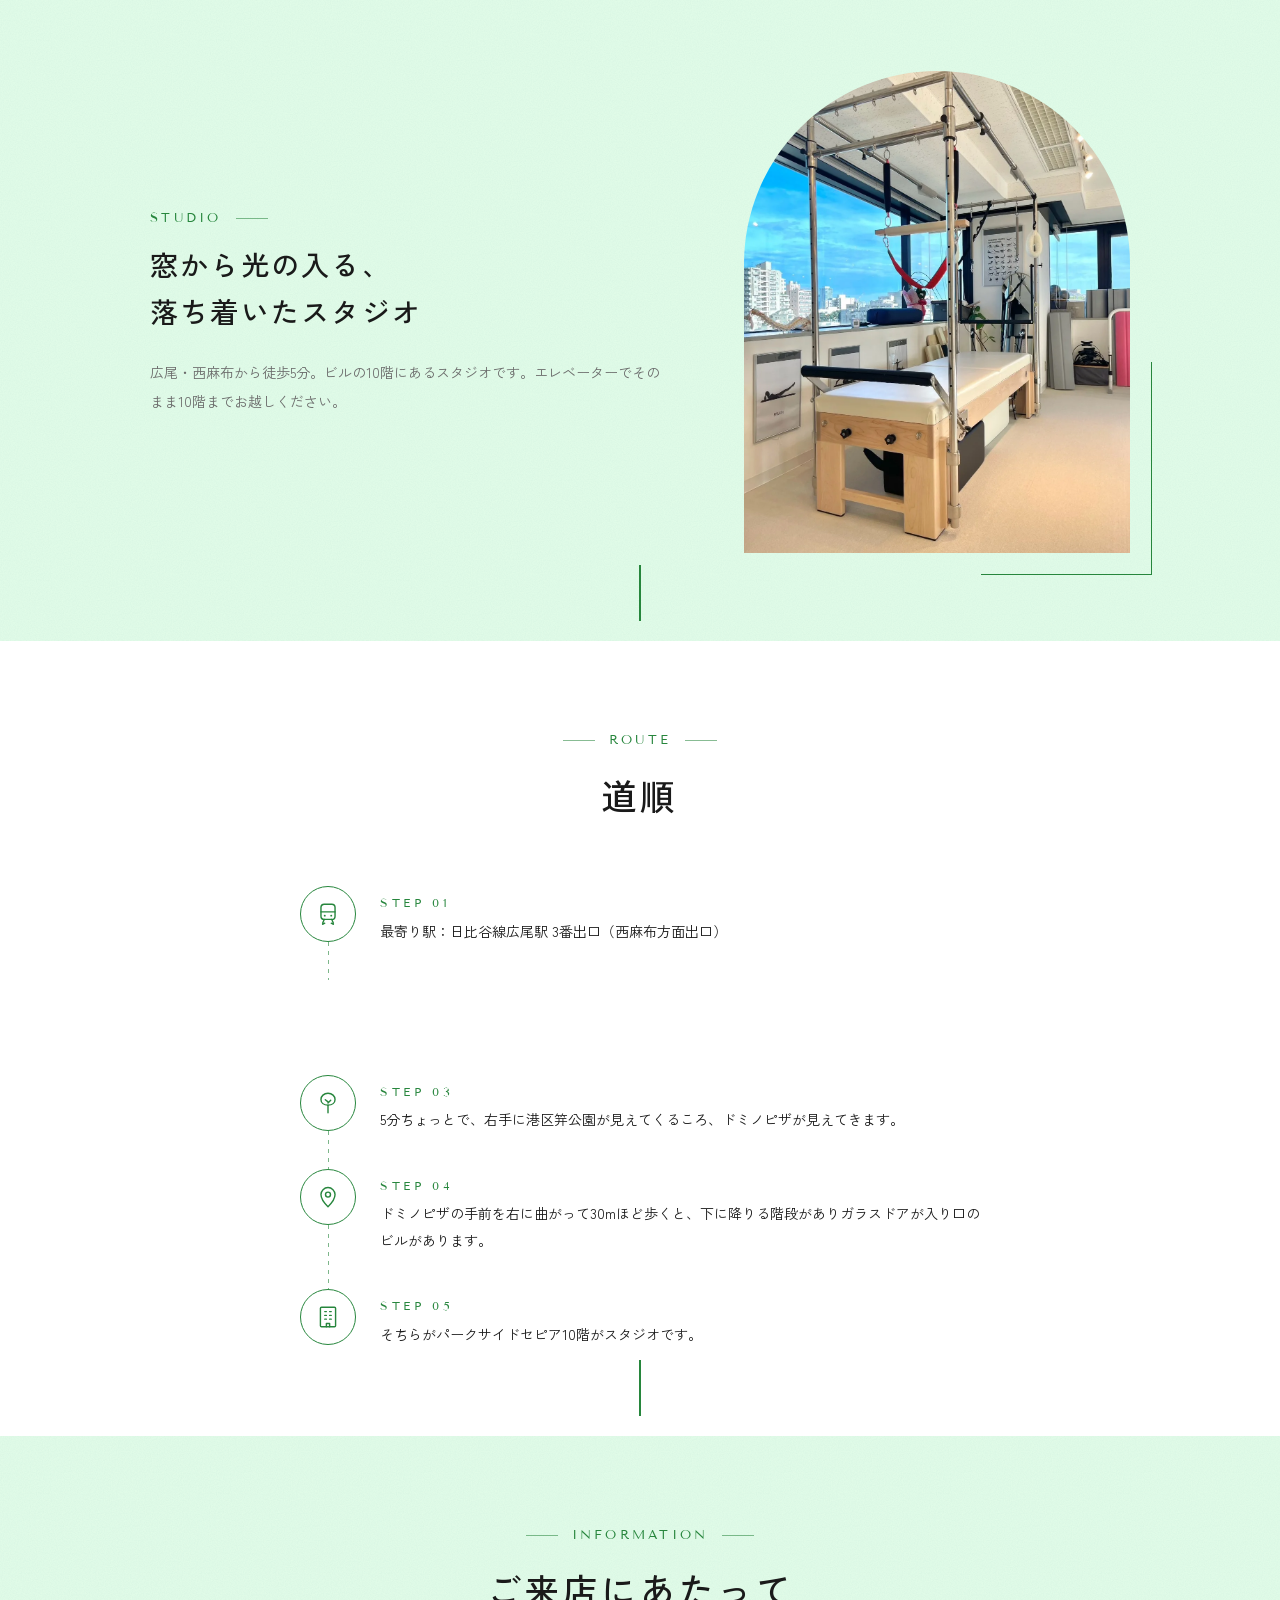
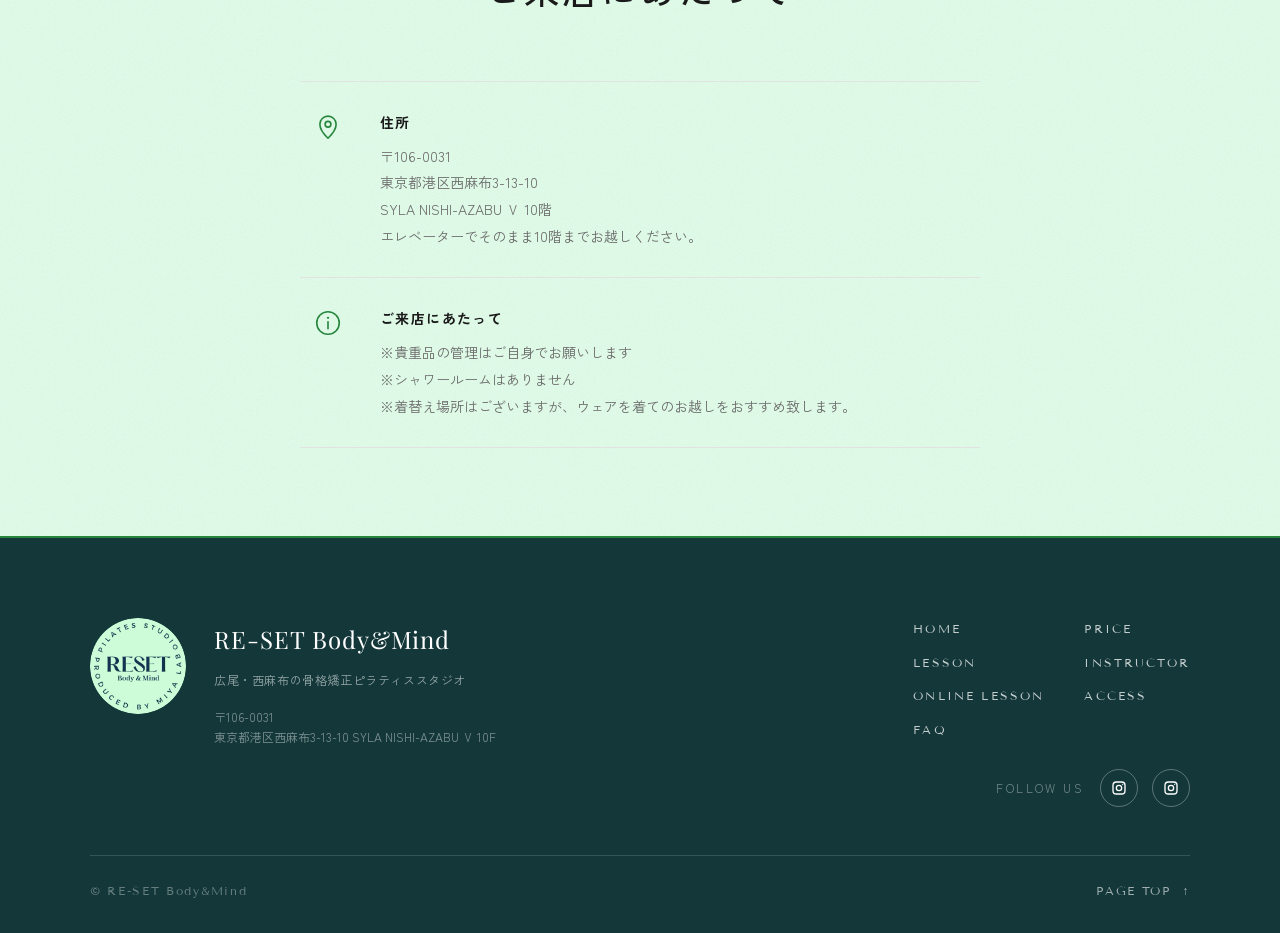
==== commit 2658d4f4: "Design pass: floating bar, values layout, voices swipe, type scale, one JP font, OG tags, image size" ====
--- a/access.html
+++ b/access.html
@@ -7,10 +7,17 @@
 <meta name="color-scheme" content="light">
 <title>ACCESS | RE-SET Body&amp;Mind</title>
 <meta name="description" content="RE-SET Body&Mindへのアクセス。東京都港区西麻布3-13-10 SYLA NISHI-AZABU Ⅴ 10階。日比谷線広尾駅から徒歩圏内。">
+<meta property="og:type" content="website">
+<meta property="og:site_name" content="RE-SET Body&amp;Mind">
+<meta property="og:title" content="ACCESS | RE-SET Body&amp;Mind">
+<meta property="og:description" content="RE-SET Body&Mindへのアクセス。東京都港区西麻布3-13-10 SYLA NISHI-AZABU Ⅴ 10階。日比谷線広尾駅から徒歩圏内。">
+<meta property="og:url" content="https://emerald-reef-okinawa.com/reset-body-mind-preview/access.html">
+<meta property="og:image" content="https://emerald-reef-okinawa.com/reset-body-mind-preview/assets/og.jpg">
+<meta name="twitter:card" content="summary_large_image">
 <link rel="preconnect" href="https://fonts.googleapis.com">
 <link rel="preconnect" href="https://fonts.gstatic.com" crossorigin>
-<link rel="stylesheet" href="https://fonts.googleapis.com/css2?family=Noto+Sans+JP:wght@400;500;700&family=Zen+Kaku+Gothic+New:wght@500;700&family=Tenor+Sans&family=Playfair+Display:wght@400;500;600;700&display=swap">
-<link rel="stylesheet" href="css/style.css?v=1794157148">
+<link rel="stylesheet" href="https://fonts.googleapis.com/css2?family=Zen+Kaku+Gothic+New:wght@400;500;700&family=Tenor+Sans&family=Playfair+Display:wght@400;500;600;700&display=swap">
+<link rel="stylesheet" href="css/style.css?v=1794489448">
 </head>
 <body>
 
@@ -33,7 +40,7 @@
 <div class="page-shell" data-page-shell>
 
 <header class="site-header">
-  <a href="index.html" class="site-header__logo"><img src="assets/logo-text.webp?v=1790590712" alt="RE-SET Body&amp;Mind PILATES STUDIO"></a>
+  <a href="index.html" class="site-header__logo"><img src="assets/logo-text.webp?v=1790590712" alt="RE-SET Body&amp;Mind PILATES STUDIO" width="420" height="68"></a>
   <div class="site-header__right">
     <a href="https://lin.ee/Qd412Lj" class="site-header__contact" target="_blank" rel="noopener">CONTACT</a>
     <button class="menu-toggle" data-menu-toggle aria-label="メニューを開く">
@@ -68,7 +75,7 @@
         <h1 class="sub-hero__title">アクセス</h1>
         <p class="sub-hero__lead">広尾・西麻布から徒歩5分。ビルの10階にある、窓から光の入るスタジオです。</p>
       </div>
-      <figure class="sub-hero__photo"><img src="assets/hero-1.webp?v=1793153655" alt="窓から光の入るスタジオの内観"></figure>
+      <figure class="sub-hero__photo"><img src="assets/hero-1.webp?v=1793153655" alt="窓から光の入るスタジオの内観" width="1108" height="1477"></figure>
     </div>
   </section>
 
@@ -93,7 +100,7 @@
   <section class="section section--muted">
     <div class="container">
       <div class="split split--reverse">
-        <figure class="split__photo reveal"><img src="assets/hero-2.webp?v=1793153655" alt="窓から街並みが見えるスタジオのマシン" loading="lazy"></figure>
+        <figure class="split__photo reveal"><img src="assets/hero-2.webp?v=1793153655" alt="窓から街並みが見えるスタジオのマシン" loading="lazy" width="1108" height="1477"></figure>
         <div class="reveal" style="--reveal-delay:0.15s;">
           <p class="section__eyebrow">STUDIO</p>
           <h2 class="split__title">窓から光の入る、<br>落ち着いたスタジオ</h2>
@@ -200,15 +207,16 @@
   </div>
 </footer>
 
-<a href="https://resetbodyandmind-pilates.hacomono.jp/home" class="floating-cta" target="_blank" rel="noopener">体験予約はこちら</a>
-
-<a href="https://lin.ee/zwzXixx" class="floating-line" target="_blank" rel="noopener" aria-label="公式LINEで相談する">
-  <svg class="floating-line__icon" viewBox="0 0 40 40" aria-hidden="true"><path d="M20 6C11.2 6 4 11.8 4 18.9c0 6.4 5.7 11.7 13.3 12.7.5.1 1.2.3 1.4.8.2.4.1 1 .1 1.4l-.2 1.4c-.1.4-.3 1.6 1.4.9s9.2-5.4 12.5-9.3C34.8 24.3 36 21.7 36 18.9 36 11.8 28.8 6 20 6z" fill="#fff"/><text x="20" y="22.6" text-anchor="middle" font-family="Arial,Helvetica,sans-serif" font-weight="700" font-size="8.6" fill="#06c755">LINE</text></svg>
-  <span class="floating-line__label">LINEで相談</span>
-</a>
-
+<div class="floating-actions" data-floating>
+  <a href="https://lin.ee/zwzXixx" class="floating-line" target="_blank" rel="noopener" aria-label="公式LINEで相談する">
+    <svg class="floating-line__icon" viewBox="0 0 40 40" aria-hidden="true"><path d="M20 6C11.2 6 4 11.8 4 18.9c0 6.4 5.7 11.7 13.3 12.7.5.1 1.2.3 1.4.8.2.4.1 1 .1 1.4l-.2 1.4c-.1.4-.3 1.6 1.4.9s9.2-5.4 12.5-9.3C34.8 24.3 36 21.7 36 18.9 36 11.8 28.8 6 20 6z" fill="#fff"/><text x="20" y="22.6" text-anchor="middle" font-family="Arial,Helvetica,sans-serif" font-weight="700" font-size="8.6" fill="#06c755">LINE</text></svg>
+    <span class="floating-line__label">LINEで相談</span>
+  </a>
+  <a href="https://resetbodyandmind-pilates.hacomono.jp/home" class="floating-cta" target="_blank" rel="noopener">体験予約はこちら</a>
 </div>
 
-<script src="js/main.js?v=1794157148"></script>
+</div>
+
+<script src="js/main.js?v=1794489448"></script>
 </body>
 </html>
--- a/css/style.css
+++ b/css/style.css
@@ -14,8 +14,8 @@
   --max-width: 1100px;
   --font-en: "Tenor Sans", "Helvetica Neue", Arial, sans-serif;
   --font-hero: "Playfair Display", Georgia, "Times New Roman", serif;
-  --font-jp: "Noto Sans JP", "Hiragino Kaku Gothic ProN", "Yu Gothic", sans-serif;
-  --font-jp-heading: "Zen Kaku Gothic New", "Noto Sans JP", "Hiragino Kaku Gothic ProN", sans-serif;
+  --font-jp: "Zen Kaku Gothic New", "Hiragino Kaku Gothic ProN", "Yu Gothic", sans-serif;
+  --font-jp-heading: var(--font-jp);
 }
 
 /* ---------- Full-screen intro (plays once per session) ---------- */
@@ -144,6 +144,7 @@
 
 img {
   max-width: 100%;
+  height: auto;
   display: block;
 }
 
@@ -469,7 +470,7 @@
 .hero__split::after {
   content: "‹  ›";
   color: #fff;
-  font-size: 15px;
+  font-size: 14px;
   line-height: 1;
   white-space: nowrap;
 }
@@ -506,7 +507,7 @@
   gap: 12px;
   margin: 0;
   font-family: var(--font-en);
-  font-size: 11px;
+  font-size: 12px;
   letter-spacing: 0.3em;
   text-transform: uppercase;
   color: #fff;
@@ -542,7 +543,7 @@
 @media (max-width: 760px) {
   .hero__label {
     top: 18px;
-    font-size: 9px;
+    font-size: 12px;
     letter-spacing: 0.2em;
   }
   .hero__label--left {
@@ -807,7 +808,7 @@
 
 .concept-item__title {
   font-family: var(--font-jp-heading);
-  font-size: 1.15rem;
+  font-size: 1.125rem;
   font-weight: 700;
   margin-bottom: 12px;
   padding-top: 8px;
@@ -992,7 +993,7 @@
   background: var(--color-sage-bg);
   color: var(--color-sage);
   font-family: var(--font-en);
-  font-size: 0.95rem;
+  font-size: 0.875rem;
   transition: background 0.25s ease, color 0.25s ease;
 }
 
@@ -1003,7 +1004,7 @@
 
 .class-item__name-en {
   font-family: var(--font-en);
-  font-size: 11px;
+  font-size: 12px;
   letter-spacing: 0.15em;
   color: var(--color-sage);
   margin-bottom: 6px;
@@ -1011,7 +1012,7 @@
 
 .class-item__name-jp {
   font-family: var(--font-jp-heading);
-  font-size: 1.1rem;
+  font-size: 1.125rem;
   font-weight: 700;
   margin-bottom: 10px;
 }
@@ -1169,7 +1170,7 @@
 }
 
 .plan-card__row strong {
-  font-size: 15px;
+  font-size: 14px;
 }
 
 /* ---------- Price tables ---------- */
@@ -1232,7 +1233,7 @@
 .price-table__en {
   display: block;
   font-family: var(--font-en);
-  font-size: 11px;
+  font-size: 12px;
   color: var(--color-muted);
   margin-top: 2px;
 }
@@ -1352,7 +1353,7 @@
 }
 
 .site-footer__label {
-  font-size: 11px;
+  font-size: 12px;
   letter-spacing: 0.2em;
   color: rgba(255, 255, 255, 0.4);
   margin-bottom: 16px;
@@ -1404,49 +1405,7 @@
 
 .site-footer__copyright {
   color: rgba(255, 255, 255, 0.35);
-  font-size: 11px;
-}
-
-/* ---------- Floating trial-booking CTA (mobile) ---------- */
-
-.floating-cta {
-  display: block;
-  position: fixed;
-  left: 0;
-  right: 0;
-  bottom: 0;
-  z-index: 150;
-  background: rgba(255, 255, 255, 0.94);
-  backdrop-filter: blur(6px);
-  -webkit-backdrop-filter: blur(6px);
-  color: var(--color-text);
-  text-align: center;
-  padding: 15px 24px calc(15px + env(safe-area-inset-bottom, 0px));
-  font-size: 13px;
-  letter-spacing: 0.1em;
-  font-weight: 600;
-  border-top: 1px solid var(--color-accent);
-  transition: background 0.2s ease;
-}
-
-.floating-cta:active {
-  background: #f2f2f2;
-}
-
-.floating-cta::after {
-  content: "›";
-  margin-left: 6px;
-  font-weight: 400;
-  display: inline-block;
-  transition: transform 0.2s ease;
-}
-
-.floating-cta:hover::after {
-  transform: translateX(3px);
-}
-
-body {
-  padding-bottom: 64px;
+  font-size: 12px;
 }
 
 /* ---------- Instagram feed ---------- */
@@ -1611,7 +1570,7 @@
   display: inline-block;
   background: var(--color-sage);
   color: #fff;
-  font-size: 10px;
+  font-size: 12px;
   letter-spacing: 0.1em;
   padding: 2px 8px;
   border-radius: 999px;
@@ -1709,7 +1668,7 @@
 
 .hero__cta-en {
   font-family: var(--font-en);
-  font-size: 10px;
+  font-size: 12px;
   letter-spacing: 0.32em;
   text-transform: uppercase;
   color: #b9f2c9;
@@ -1782,14 +1741,14 @@
     padding: 6px 6px 6px 20px;
   }
   .hero__cta-en {
-    font-size: 9px;
+    font-size: 12px;
     letter-spacing: 0.26em;
   }
   .hero__cta-price {
-    font-size: 11px;
+    font-size: 12px;
   }
   .hero__cta-price strong {
-    font-size: 17px;
+    font-size: 16px;
   }
   .hero__cta-button {
     gap: 10px;
@@ -1877,7 +1836,7 @@
 
 .voice-card__stars {
   color: #f5b400;
-  font-size: 15px;
+  font-size: 14px;
   letter-spacing: 3px;
   margin-bottom: 16px;
 }
@@ -1893,7 +1852,7 @@
   display: block;
   margin-top: 4px;
   font-family: var(--font-en);
-  font-size: 10px;
+  font-size: 12px;
   letter-spacing: 0.2em;
   opacity: 0.8;
 }
@@ -1969,7 +1928,7 @@
   background: var(--color-sage-bg);
   color: var(--color-sage);
   font-family: var(--font-en);
-  font-size: 17px;
+  font-size: 16px;
 }
 
 .flow-step__label {
@@ -2073,14 +2032,14 @@
 .reserve-card__tag {
   margin-bottom: 16px;
   font-family: var(--font-en);
-  font-size: 11px;
+  font-size: 12px;
   letter-spacing: 0.32em;
   color: var(--color-sage);
 }
 
 .reserve-card__title {
   font-family: var(--font-jp-heading);
-  font-size: 1.1rem;
+  font-size: 1.125rem;
   font-weight: 700;
   line-height: 1.6;
   margin-bottom: 16px;
@@ -2107,7 +2066,7 @@
    Refinement layer: motion & editorial details
    =========================================================== */
 
-/* ---------- Scroll progress & back-to-top ---------- */
+/* ---------- Scroll progress ---------- */
 
 .scroll-progress {
   position: fixed;
@@ -2122,41 +2081,6 @@
   pointer-events: none;
 }
 
-.back-to-top {
-  position: fixed;
-  right: 32px;
-  bottom: 100px;
-  z-index: 140;
-  display: flex;
-  align-items: center;
-  justify-content: center;
-  width: 48px;
-  height: 48px;
-  border: 1px solid var(--color-accent);
-  border-radius: 50%;
-  background: rgba(255, 255, 255, 0.85);
-  backdrop-filter: blur(8px);
-  -webkit-backdrop-filter: blur(8px);
-  color: var(--color-accent);
-  font-size: 16px;
-  cursor: pointer;
-  opacity: 0;
-  visibility: hidden;
-  transform: translateY(12px);
-  transition: opacity 0.4s ease, transform 0.4s cubic-bezier(0.19, 1, 0.22, 1), visibility 0.4s, background 0.3s, color 0.3s;
-}
-
-.back-to-top.is-shown {
-  opacity: 1;
-  visibility: visible;
-  transform: none;
-}
-
-.back-to-top:hover {
-  background: var(--color-accent);
-  color: #fff;
-}
-
 /* ---------- Smart header ---------- */
 
 .site-header {
@@ -2292,7 +2216,7 @@
   gap: 14px;
   color: #fff;
   font-family: var(--font-en);
-  font-size: 10px;
+  font-size: 12px;
   letter-spacing: 0.35em;
   writing-mode: vertical-rl;
 }
@@ -2518,55 +2442,6 @@
   }
 }
 
-/* ---------- Floating CTA: bar on phones, pill on desktop ---------- */
-
-body {
-  padding-bottom: 0;
-}
-
-@media (max-width: 720px) {
-  body {
-    padding-bottom: 64px;
-  }
-  .back-to-top {
-    right: 16px;
-    bottom: 80px;
-    width: 42px;
-    height: 42px;
-  }
-}
-
-@media (min-width: 721px) {
-  .floating-cta {
-    left: auto;
-    right: 32px;
-    bottom: 32px;
-    padding: 17px 32px;
-    border: none;
-    border-radius: 999px;
-    background: var(--color-accent);
-    color: #fff;
-    font-weight: 500;
-    letter-spacing: 0.16em;
-    box-shadow: 0 16px 36px rgba(20, 56, 58, 0.3);
-    opacity: 0;
-    visibility: hidden;
-    translate: 0 20px;
-    transition: background 0.3s ease, transform 0.4s cubic-bezier(0.19, 1, 0.22, 1), box-shadow 0.3s ease, opacity 0.6s ease, translate 0.8s cubic-bezier(0.19, 1, 0.22, 1), visibility 0.6s;
-  }
-  .floating-cta.is-shown {
-    opacity: 1;
-    visibility: visible;
-    translate: 0 0;
-  }
-  .floating-cta:hover,
-  .floating-cta:active {
-    background: var(--color-sage);
-    transform: translateY(-3px);
-    box-shadow: 0 20px 40px rgba(39, 134, 61, 0.35);
-  }
-}
-
 /* ---------- Dark CTA band & media cards on white ---------- */
 
 .section--dark {
@@ -2672,7 +2547,7 @@
   padding-left: 18px;
   border-left: 2px solid var(--color-sage);
   font-family: var(--font-jp-heading);
-  font-size: 1.1rem;
+  font-size: 1.125rem;
   font-weight: 500;
   letter-spacing: 0.08em;
   line-height: 1.7;
@@ -2690,7 +2565,7 @@
     padding: 0 4px;
   }
   .about-miyako__body .about-miyako__quote {
-    font-size: 0.95rem;
+    font-size: 0.875rem;
     letter-spacing: 0.03em;
     white-space: nowrap;
   }
@@ -2796,7 +2671,7 @@
   max-width: var(--max-width);
   margin: 24px auto 0;
   font-family: var(--font-en);
-  font-size: 11px;
+  font-size: 12px;
   letter-spacing: 0.14em;
   color: rgba(255, 255, 255, 0.35);
 }
@@ -2895,7 +2770,7 @@
 .online-plan__tag {
   margin-bottom: 14px;
   font-family: var(--font-en);
-  font-size: 11px;
+  font-size: 12px;
   letter-spacing: 0.32em;
   color: var(--color-sage);
 }
@@ -2906,7 +2781,7 @@
 
 .online-plan__name {
   font-family: var(--font-jp-heading);
-  font-size: 1.15rem;
+  font-size: 1.125rem;
   font-weight: 700;
   letter-spacing: 0.06em;
 }
@@ -2989,7 +2864,7 @@
   background: var(--color-accent);
   color: #fff;
   font-family: var(--font-en);
-  font-size: 10px;
+  font-size: 12px;
   letter-spacing: 0.24em;
   text-transform: uppercase;
 }
@@ -3036,7 +2911,7 @@
   gap: 12px;
   margin-bottom: 40px;
   font-family: var(--font-en);
-  font-size: 11px;
+  font-size: 12px;
   letter-spacing: 0.24em;
   color: var(--color-muted);
   animation: hero-bloom-in 1s cubic-bezier(0.22, 1, 0.36, 1) 0.05s both;
@@ -3068,7 +2943,7 @@
   gap: 14px;
   margin-top: 22px;
   font-family: var(--font-jp-heading);
-  font-size: 1.05rem;
+  font-size: 1rem;
   font-weight: 500;
   letter-spacing: 0.2em;
   color: var(--color-sage);
@@ -3287,7 +3162,7 @@
 .flow-step__no {
   margin-bottom: 6px;
   font-family: var(--font-en);
-  font-size: 10px;
+  font-size: 12px;
   letter-spacing: 0.3em;
   color: var(--color-sage);
 }
@@ -3349,7 +3224,7 @@
   border-radius: 50%;
   background: #fff;
   font-family: var(--font-hero);
-  font-size: 26px;
+  font-size: 24px;
   color: var(--color-accent);
   transition: background 0.35s ease, color 0.35s ease, transform 0.5s cubic-bezier(0.19, 1, 0.22, 1);
 }
@@ -3361,7 +3236,7 @@
 .instructor__mark {
   width: 96px;
   height: 96px;
-  font-size: 34px;
+  font-size: 32px;
   overflow: hidden;
 }
 
@@ -3388,14 +3263,14 @@
 
 .instructor__name {
   font-family: var(--font-en);
-  font-size: 11px;
+  font-size: 12px;
   letter-spacing: 0.18em;
   text-transform: uppercase;
 }
 
 .instructor__role {
   margin-top: -6px;
-  font-size: 10px;
+  font-size: 12px;
   letter-spacing: 0.1em;
   color: var(--color-sage);
 }
@@ -3451,7 +3326,7 @@
   margin-bottom: -8px;
   text-align: center;
   font-family: var(--font-en);
-  font-size: 11px;
+  font-size: 12px;
   letter-spacing: 0.28em;
   color: var(--color-sage);
 }
@@ -3595,7 +3470,7 @@
 .route__no {
   margin-top: 6px;
   font-family: var(--font-en);
-  font-size: 10px;
+  font-size: 12px;
   letter-spacing: 0.3em;
   color: var(--color-sage);
 }
@@ -3634,7 +3509,7 @@
 .info-row h3 {
   margin-bottom: 8px;
   font-family: var(--font-jp-heading);
-  font-size: 15px;
+  font-size: 14px;
   letter-spacing: 0.1em;
 }
 
@@ -3702,7 +3577,7 @@
 
 .faq-category__no {
   font-family: var(--font-hero);
-  font-size: 1.6rem;
+  font-size: 1.5rem;
   font-weight: 400;
   color: var(--color-sage);
 }
@@ -3872,7 +3747,7 @@
 .statement__lead {
   margin-bottom: 18px;
   font-family: var(--font-jp-heading);
-  font-size: 1.15rem;
+  font-size: 1.125rem;
   line-height: 1.8;
   font-weight: 700;
   letter-spacing: 0.08em;
@@ -3894,7 +3769,7 @@
     border-left: none;
   }
   .statement__lead {
-    font-size: 0.98rem;
+    font-size: 1rem;
     letter-spacing: 0.02em;
     text-align: center;
   }
@@ -3942,7 +3817,7 @@
   gap: 18px;
   margin: 0 0 4px;
   font-family: var(--font-jp-heading);
-  font-size: 1.1rem;
+  font-size: 1.125rem;
   font-weight: 700;
   letter-spacing: 0.12em;
   color: var(--color-accent);
@@ -3970,7 +3845,7 @@
   padding-bottom: 14px;
   border-bottom: 1px solid rgba(39, 134, 61, 0.2);
   font-family: var(--font-jp-heading);
-  font-size: 1.15rem;
+  font-size: 1.125rem;
   font-weight: 700;
   letter-spacing: 0.12em;
   color: var(--color-accent);
@@ -3979,7 +3854,7 @@
 .effects__en {
   order: 2;
   font-family: var(--font-en);
-  font-size: 11px;
+  font-size: 12px;
   font-weight: 400;
   letter-spacing: 0.28em;
   text-transform: uppercase;
@@ -3997,7 +3872,7 @@
   border: 1px solid rgba(39, 134, 61, 0.35);
   border-radius: 999px;
   background: #fff;
-  font-size: 13.5px;
+  font-size: 14px;
   font-weight: 500;
   letter-spacing: 0.06em;
   color: var(--color-text);
@@ -4019,28 +3894,6 @@
     padding: 7px 14px;
     font-size: 13px;
   }
-}
-
-/* ---------- Home: values (私たちが大切にする3つのこと) on the navy band ---------- */
-
-.values .concept-item {
-  border-top-color: rgba(255, 255, 255, 0.16);
-}
-
-.values .concept-item::before {
-  background: #8fe0a6;
-}
-
-.values .concept-item__num {
-  color: rgba(143, 224, 166, 0.16);
-}
-
-.values .concept-item__title {
-  color: #fff;
-}
-
-.values .concept-item__body {
-  color: rgba(255, 255, 255, 0.7);
 }
 
 /* ---------- Reduced motion ---------- */
@@ -4170,7 +4023,7 @@
   align-items: center;
   justify-content: space-between;
   font-family: var(--font-en);
-  font-size: 10px;
+  font-size: 12px;
   letter-spacing: 0.2em;
   color: rgba(255, 255, 255, 0.7);
 }
@@ -4222,7 +4075,7 @@
 
 .online-visual__time {
   font-family: var(--font-en);
-  font-size: 10px;
+  font-size: 12px;
   letter-spacing: 0.24em;
   color: #8fe0a6;
 }
@@ -4272,7 +4125,7 @@
   }
   .online-plan__tag {
     margin-bottom: 8px;
-    font-size: 9px;
+    font-size: 12px;
     letter-spacing: 0.2em;
   }
   .online-plan__name {
@@ -4285,10 +4138,10 @@
     gap: 2px 4px;
     margin: 12px 0 16px;
     padding-bottom: 14px;
-    font-size: 1.55rem;
+    font-size: 1.5rem;
   }
   .online-plan__price span {
-    font-size: 11px;
+    font-size: 12px;
   }
   .online-plan .section__lead {
     font-size: 12px;
@@ -4544,7 +4397,7 @@
 
 .gs__spec dt {
   font-family: var(--font-en);
-  font-size: 10px;
+  font-size: 12px;
   letter-spacing: 0.24em;
   color: var(--color-sage);
 }
@@ -4552,7 +4405,7 @@
 .gs__spec dd {
   margin: 0;
   font-family: var(--font-hero);
-  font-size: 1.15rem;
+  font-size: 1.125rem;
   text-align: right;
   color: var(--color-accent);
 }
@@ -4569,7 +4422,7 @@
   display: grid;
   gap: 12px;
   margin-top: 22px;
-  font-size: 13.5px;
+  font-size: 14px;
   line-height: 2;
   color: #4f5a5a;
 }
@@ -4617,7 +4470,7 @@
   border: 1px solid rgba(39, 134, 61, 0.6);
   background: rgba(255, 255, 255, 0.9);
   color: var(--color-sage);
-  font-size: 30px;
+  font-size: 32px;
   line-height: 1;
   cursor: pointer;
   transform: translateY(-50%) skewX(-10deg);
@@ -4722,7 +4575,7 @@
 .gs__thumb-no {
   top: 6px;
   left: 10px;
-  font-size: 10px;
+  font-size: 12px;
   letter-spacing: 0.1em;
   color: #8fe0a6;
 }
@@ -4731,7 +4584,7 @@
   left: 0;
   right: 0;
   bottom: 7px;
-  font-size: 10px;
+  font-size: 12px;
   letter-spacing: 0.16em;
   text-align: center;
   text-transform: uppercase;
@@ -4770,7 +4623,7 @@
 
 .gs__hint {
   margin-top: 14px;
-  font-size: 11px;
+  font-size: 12px;
   letter-spacing: 0.12em;
   text-align: center;
   color: var(--color-muted);
@@ -4824,11 +4677,11 @@
   .gs__thumb-no {
     top: 4px;
     left: 7px;
-    font-size: 9px;
+    font-size: 12px;
   }
   .gs__thumb-name {
     bottom: 5px;
-    font-size: 8px;
+    font-size: 12px;
     letter-spacing: 0.06em;
   }
   .gs__thumb.is-active .gs__thumb-no::before {
@@ -4933,7 +4786,7 @@
   padding: 5px 12px;
   border-radius: 999px;
   font-family: var(--font-en);
-  font-size: 10px;
+  font-size: 12px;
   letter-spacing: 0.24em;
   color: #fff;
   pointer-events: none;
@@ -5115,88 +4968,6 @@
   }
 }
 
-/* ---------- Floating LINE button ---------- */
-
-.floating-line {
-  position: fixed;
-  right: 16px;
-  bottom: calc(76px + env(safe-area-inset-bottom, 0px));
-  z-index: 151;
-  display: flex;
-  align-items: center;
-  justify-content: center;
-  width: 56px;
-  height: 56px;
-  border-radius: 50%;
-  background: #06c755;
-  box-shadow: 0 10px 24px rgba(6, 120, 60, 0.32);
-  transition: transform 0.35s cubic-bezier(0.19, 1, 0.22, 1), box-shadow 0.3s ease, opacity 0.5s ease, visibility 0.5s;
-}
-
-.floating-line__icon {
-  width: 36px;
-  height: 36px;
-}
-
-.floating-line__label {
-  position: absolute;
-  right: calc(100% + 12px);
-  top: 50%;
-  padding: 8px 14px;
-  border-radius: 999px;
-  background: #fff;
-  color: var(--color-text);
-  font-size: 12px;
-  font-weight: 600;
-  letter-spacing: 0.08em;
-  white-space: nowrap;
-  box-shadow: 0 6px 18px rgba(20, 56, 58, 0.16);
-  opacity: 0;
-  pointer-events: none;
-  transform: translate(6px, -50%);
-  transition: opacity 0.25s ease, transform 0.3s ease;
-}
-
-.floating-line:hover {
-  transform: translateY(-3px);
-  box-shadow: 0 14px 30px rgba(6, 120, 60, 0.4);
-}
-
-.floating-line:hover .floating-line__label,
-.floating-line:focus-visible .floating-line__label {
-  opacity: 1;
-  transform: translate(0, -50%);
-}
-
-.floating-line.is-hidden {
-  opacity: 0;
-  visibility: hidden;
-}
-
-/* The LINE button takes the corner slot; back-to-top sits above it. */
-.back-to-top {
-  bottom: 172px;
-}
-
-@media (max-width: 720px) {
-  .back-to-top {
-    bottom: calc(144px + env(safe-area-inset-bottom, 0px));
-  }
-}
-
-@media (min-width: 721px) {
-  .floating-line {
-    right: 32px;
-    bottom: 100px;
-    width: 60px;
-    height: 60px;
-  }
-  .floating-line__icon {
-    width: 38px;
-    height: 38px;
-  }
-}
-
 /* ---------- Hero: one photo (mat space) ---------- */
 
 .hero--single {
@@ -5208,3 +4979,335 @@
   width: 100%;
   object-position: 50% 58%;
 }
+
+/* ---------- Floating actions: LINE + trial booking ----------
+   Phones: one bar pinned to the bottom, split into two buttons.
+   Desktop: a small row in the corner (LINE disc + booking pill), so nothing
+   stacks up the right edge over the text. */
+
+.floating-actions {
+  position: fixed;
+  right: 0;
+  bottom: 0;
+  left: 0;
+  z-index: 150;
+  display: grid;
+  grid-template-columns: 1fr 1fr;
+  padding-bottom: env(safe-area-inset-bottom, 0px);
+  background: #fff;
+  border-top: 1px solid rgba(20, 56, 58, 0.12);
+  transition: opacity 0.4s ease, visibility 0.4s, translate 0.5s cubic-bezier(0.19, 1, 0.22, 1);
+}
+
+.floating-actions.is-away {
+  opacity: 0;
+  visibility: hidden;
+  translate: 0 12px;
+}
+
+.floating-line,
+.floating-cta {
+  display: flex;
+  align-items: center;
+  justify-content: center;
+  gap: 8px;
+  min-height: 56px;
+  font-size: 14px;
+  font-weight: 700;
+  letter-spacing: 0.08em;
+}
+
+.floating-line {
+  background: #06c755;
+  color: #fff;
+}
+
+.floating-line__icon {
+  flex: none;
+  width: 26px;
+  height: 26px;
+}
+
+.floating-cta {
+  background: var(--color-accent);
+  color: #fff;
+}
+
+.floating-cta::after {
+  content: "›";
+  font-weight: 400;
+}
+
+body {
+  padding-bottom: calc(56px + env(safe-area-inset-bottom, 0px));
+}
+
+@media (min-width: 721px) {
+  body {
+    padding-bottom: 0;
+  }
+  .floating-actions {
+    right: 32px;
+    bottom: 32px;
+    left: auto;
+    display: flex;
+    align-items: center;
+    gap: 12px;
+    padding: 0;
+    background: none;
+    border: none;
+  }
+  .floating-line {
+    position: relative;
+    width: 56px;
+    min-height: 56px;
+    border-radius: 50%;
+    box-shadow: 0 10px 24px rgba(6, 120, 60, 0.3);
+    transition: transform 0.35s cubic-bezier(0.19, 1, 0.22, 1), box-shadow 0.3s ease;
+  }
+  .floating-line__icon {
+    width: 34px;
+    height: 34px;
+  }
+  .floating-line__label {
+    position: absolute;
+    bottom: calc(100% + 10px);
+    left: 50%;
+    padding: 6px 12px;
+    border-radius: 999px;
+    background: #fff;
+    color: var(--color-text);
+    font-size: 12px;
+    white-space: nowrap;
+    box-shadow: 0 6px 18px rgba(20, 56, 58, 0.16);
+    opacity: 0;
+    pointer-events: none;
+    translate: -50% 4px;
+    transition: opacity 0.25s ease, translate 0.3s ease;
+  }
+  .floating-line:hover,
+  .floating-line:focus-visible {
+    transform: translateY(-3px);
+    box-shadow: 0 14px 30px rgba(6, 120, 60, 0.38);
+  }
+  .floating-line:hover .floating-line__label,
+  .floating-line:focus-visible .floating-line__label {
+    opacity: 1;
+    translate: -50% 0;
+  }
+  .floating-cta {
+    min-height: 56px;
+    padding: 0 30px;
+    border-radius: 999px;
+    font-weight: 500;
+    letter-spacing: 0.16em;
+    box-shadow: 0 16px 36px rgba(20, 56, 58, 0.3);
+    opacity: 0;
+    visibility: hidden;
+    translate: 0 16px;
+    transition: background 0.3s ease, transform 0.4s cubic-bezier(0.19, 1, 0.22, 1), opacity 0.6s ease, translate 0.8s cubic-bezier(0.19, 1, 0.22, 1), visibility 0.6s;
+  }
+  .floating-cta.is-shown {
+    opacity: 1;
+    visibility: visible;
+    translate: 0 0;
+  }
+  .floating-cta:hover {
+    background: var(--color-sage);
+    transform: translateY(-3px);
+  }
+}
+
+/* ---------- Hero: logo carries the page's h1 ---------- */
+
+.hero__title {
+  margin: 0;
+  line-height: 0;
+}
+
+/* ---------- Home: values as an editorial list (photo + text, alternating) ---------- */
+
+.values-rows {
+  display: grid;
+  gap: 72px;
+  margin-top: 16px;
+}
+
+.values-row {
+  display: grid;
+  grid-template-columns: 5fr 6fr;
+  align-items: center;
+  gap: 56px;
+}
+
+.values-row:nth-child(even) .values-row__photo {
+  order: 2;
+}
+
+.values-row__photo {
+  margin: 0;
+  overflow: hidden;
+  aspect-ratio: 4 / 3;
+}
+
+.values-row__photo img {
+  width: 100%;
+  height: 100%;
+  object-fit: cover;
+}
+
+.values-row__no {
+  display: flex;
+  align-items: center;
+  gap: 14px;
+  margin: 0 0 16px;
+  font-family: var(--font-en);
+  font-size: 12px;
+  letter-spacing: 0.3em;
+  color: #8fe0a6;
+}
+
+.values-row__no::after {
+  content: "";
+  width: 40px;
+  height: 1px;
+  background: currentColor;
+}
+
+.values-row__title {
+  margin: 0 0 18px;
+  font-size: 1.5rem;
+  font-weight: 700;
+  line-height: 1.6;
+  letter-spacing: 0.08em;
+  color: #fff;
+}
+
+.values-row__body {
+  font-size: 14px;
+  line-height: 2.1;
+  color: rgba(255, 255, 255, 0.78);
+}
+
+@media (max-width: 760px) {
+  .values-rows {
+    gap: 48px;
+  }
+  .values-row {
+    grid-template-columns: 1fr;
+    gap: 22px;
+  }
+  .values-row:nth-child(even) .values-row__photo {
+    order: 0;
+  }
+  .values-row__title {
+    font-size: 1.25rem;
+  }
+}
+
+/* ---------- Home: voices swipe sideways on phones ---------- */
+
+@media (max-width: 900px) {
+  .voice-list {
+    grid-template-columns: none;
+    grid-auto-flow: column;
+    grid-auto-columns: 84%;
+    gap: 14px;
+    max-width: none;
+    margin: 0 -24px;
+    padding: 4px 24px 8px;
+    overflow-x: auto;
+    scroll-snap-type: x mandatory;
+    scroll-padding: 0 24px;
+    scrollbar-width: none;
+  }
+  .voice-list::-webkit-scrollbar {
+    display: none;
+  }
+  .voice-list .voice-card {
+    scroll-snap-align: start;
+    padding: 26px 22px 22px;
+  }
+  /* No entrance motion inside the scroller: off-screen cards must still show. */
+  .voice-list .voice-card.reveal {
+    opacity: 1;
+    transform: none;
+  }
+  .voice-dots {
+    display: flex;
+    justify-content: center;
+    gap: 8px;
+    margin-top: 16px;
+  }
+  .voice-dots span {
+    width: 6px;
+    height: 6px;
+    border-radius: 50%;
+    background: rgba(20, 56, 58, 0.2);
+    transition: background 0.3s ease, width 0.3s ease;
+  }
+  .voice-dots span.is-active {
+    width: 18px;
+    border-radius: 3px;
+    background: var(--color-sage);
+  }
+}
+
+@media (min-width: 901px) {
+  .voice-dots {
+    display: none;
+  }
+}
+
+/* ---------- Home: media mentions as a compact shelf ---------- */
+
+.media-grid {
+  grid-template-columns: repeat(2, minmax(0, 1fr));
+  gap: 28px;
+  max-width: 640px;
+  margin: 0 auto;
+}
+
+.media-card {
+  padding: 18px 18px 20px;
+}
+
+.media-card__image img {
+  aspect-ratio: 3 / 4;
+  object-fit: cover;
+  object-position: top;
+}
+
+.media-card p {
+  font-size: 13px;
+  line-height: 1.8;
+}
+
+@media (max-width: 560px) {
+  .media-grid {
+    gap: 14px;
+  }
+  .media-card {
+    padding: 10px 10px 14px;
+  }
+  .media-card p {
+    font-size: 12px;
+  }
+}
+
+/* ---------- Plan: section titles lose the emoji bullet ---------- */
+
+.price-section__title::before {
+  content: "";
+  display: inline-block;
+  width: 4px;
+  height: 1em;
+  margin-right: 12px;
+  vertical-align: -0.12em;
+  background: var(--color-sage);
+}
+
+/* Keeps a short phrase together so a heading never ends on an orphaned word. */
+.u-nobr {
+  display: inline-block;
+}
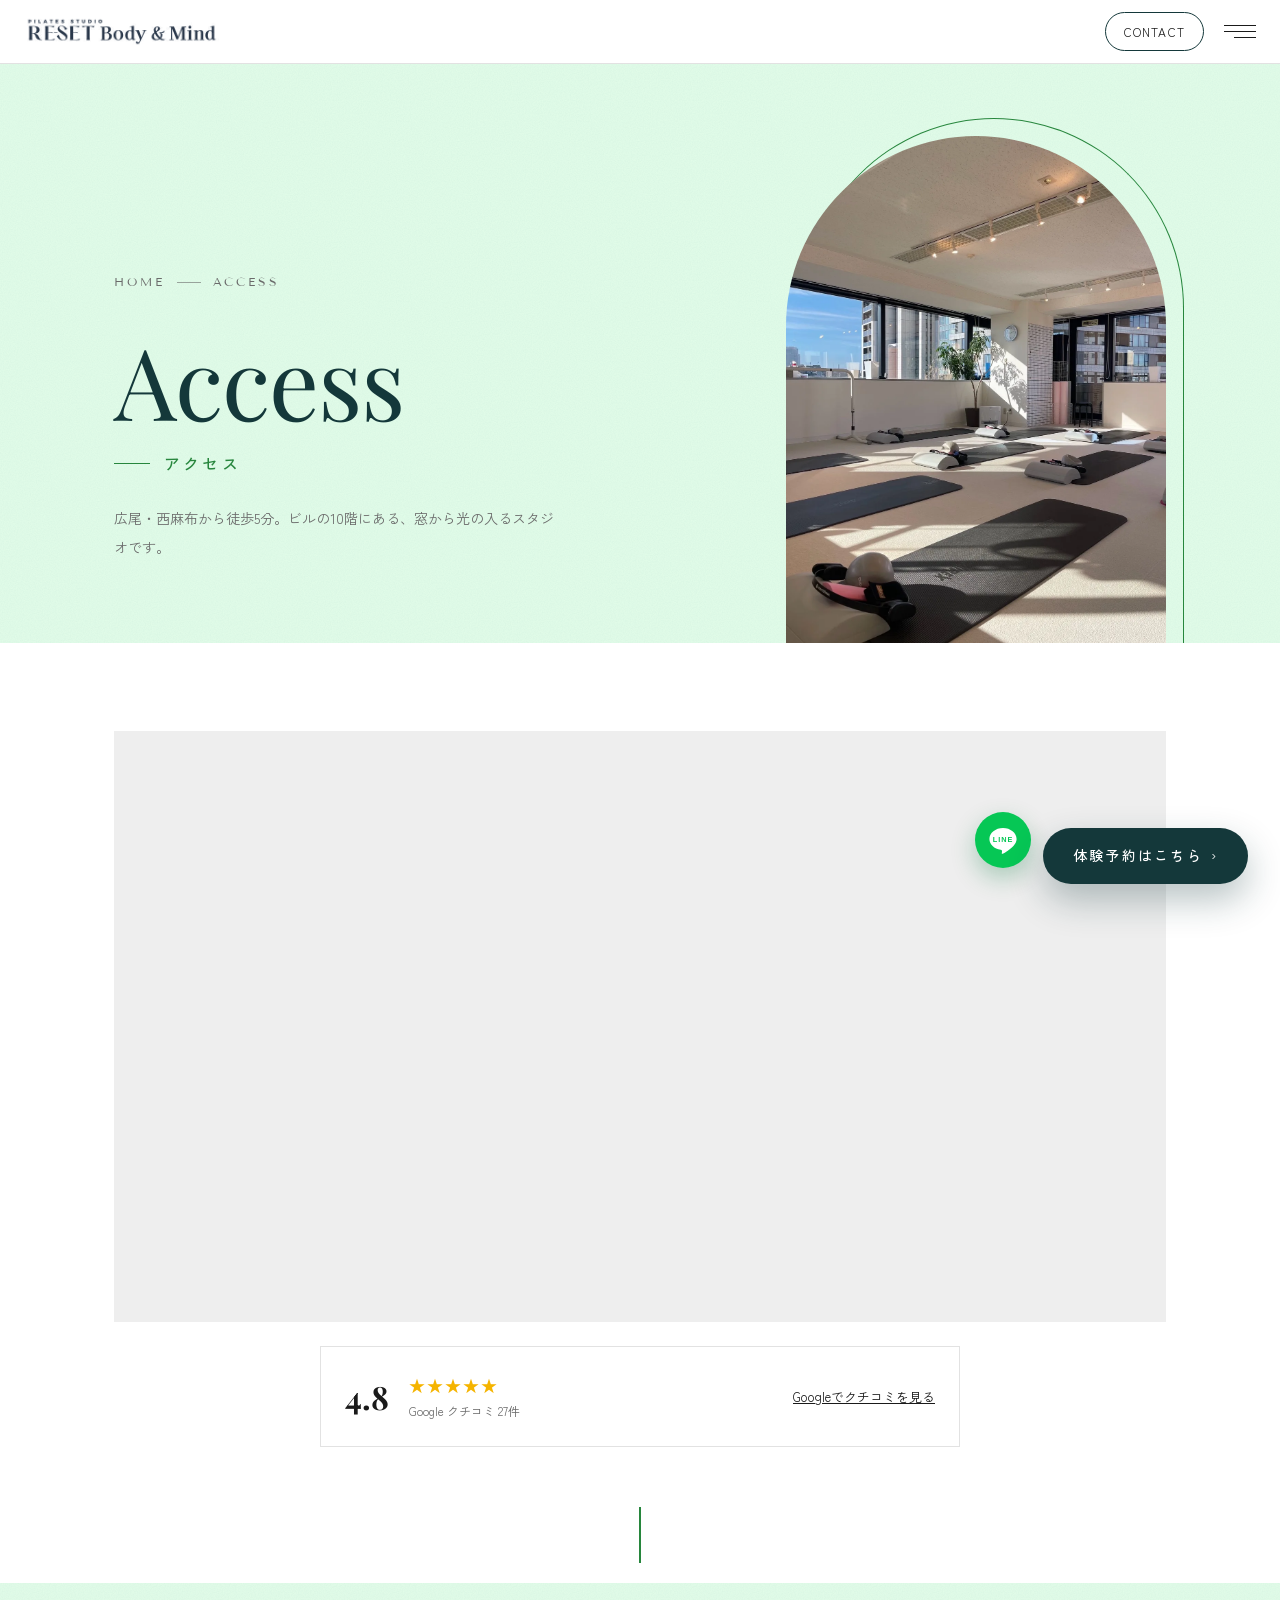
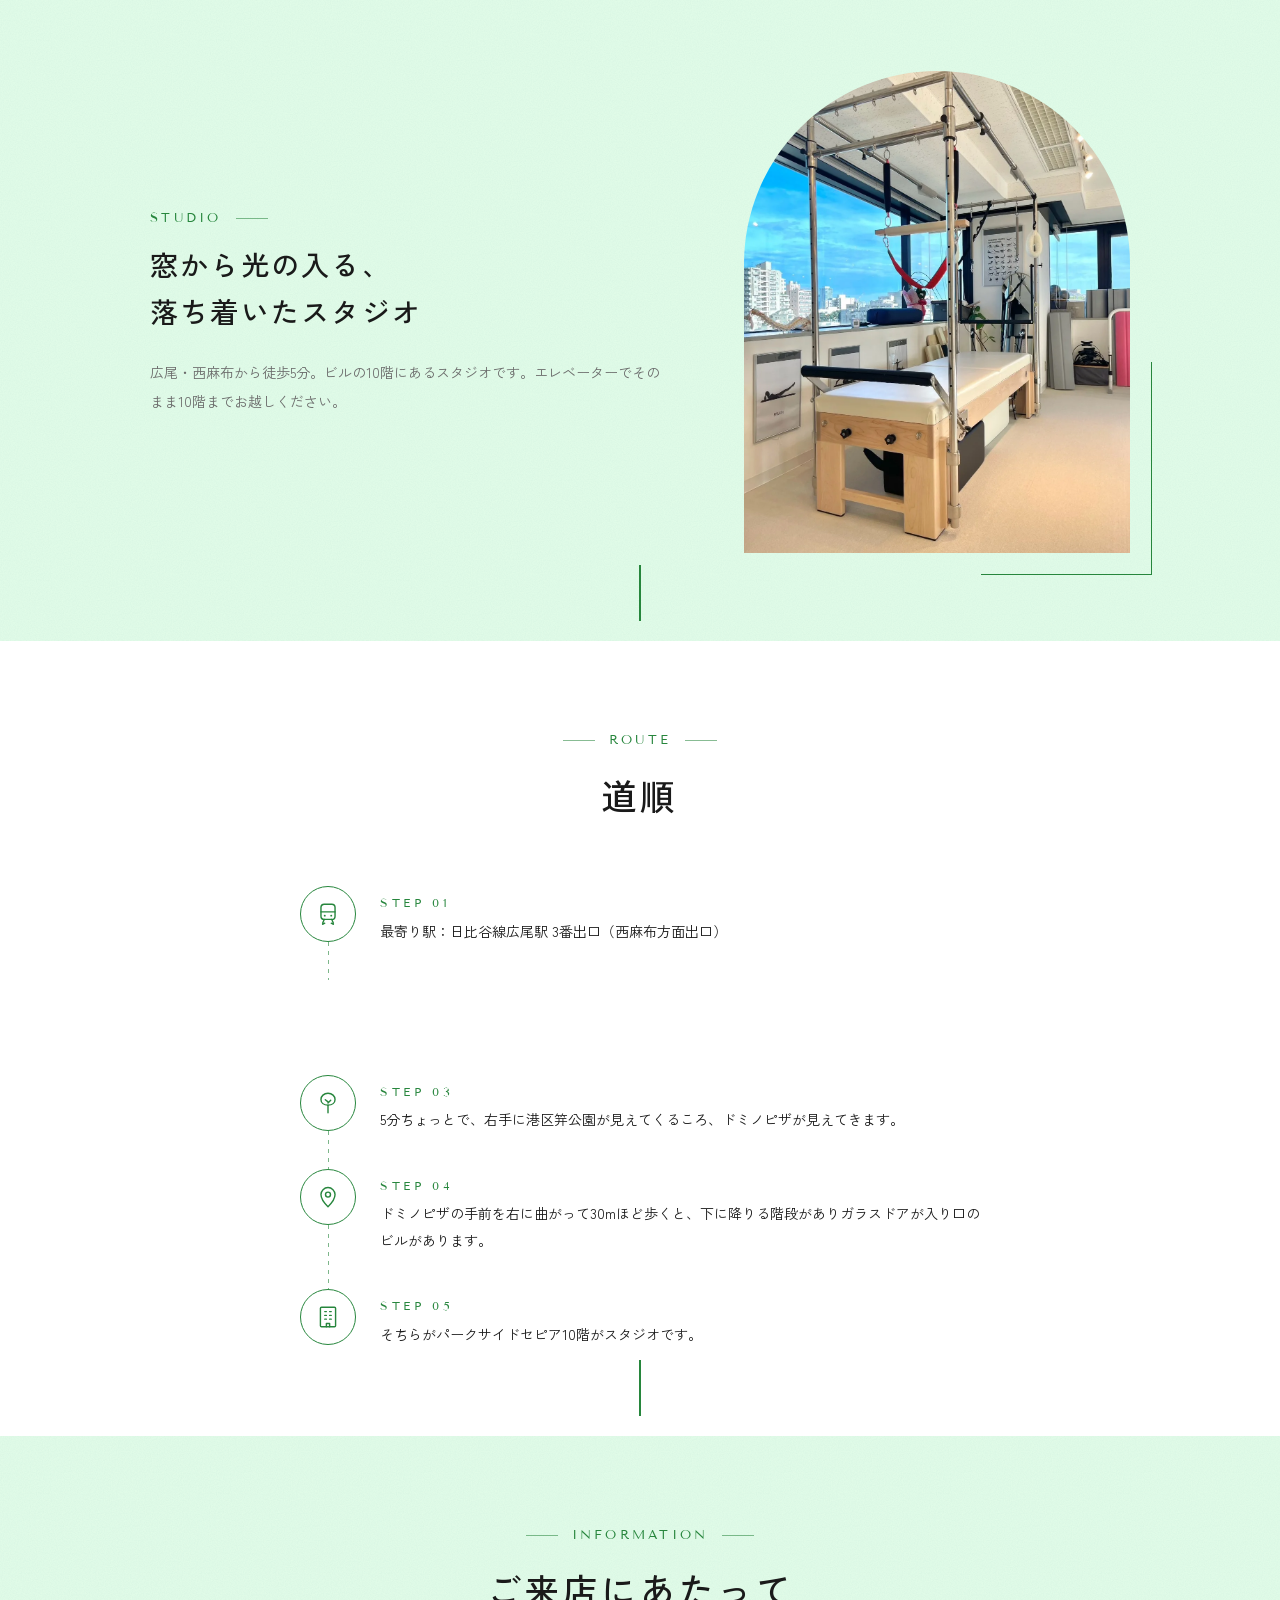
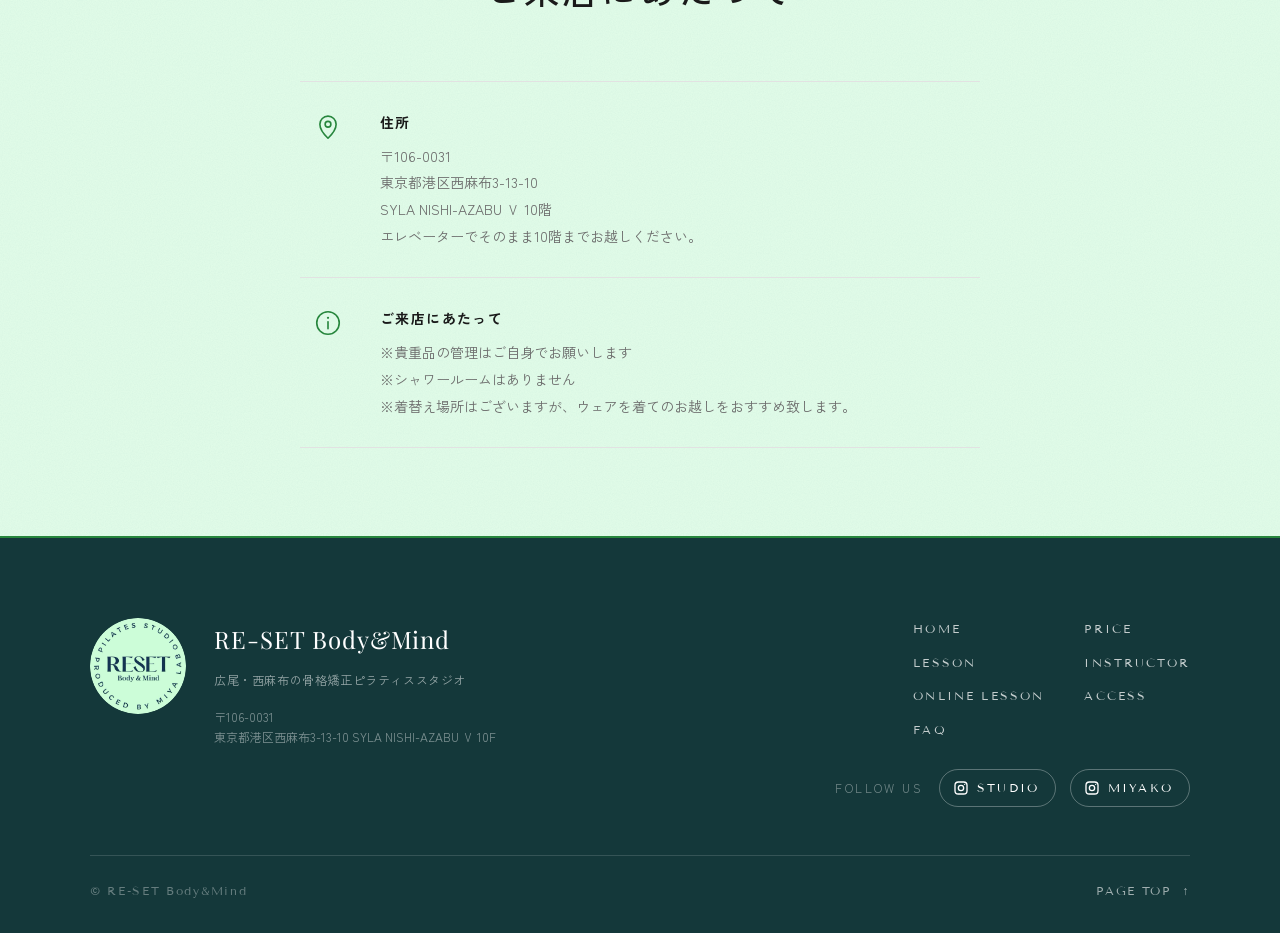
==== commit 7945d990: "Footer: label the studio and Miyako Instagram links Co-Authored-By: Claude Opus 5.5 <noreply@anthrop" ====
--- a/access.html
+++ b/access.html
@@ -17,7 +17,7 @@
 <link rel="preconnect" href="https://fonts.googleapis.com">
 <link rel="preconnect" href="https://fonts.gstatic.com" crossorigin>
 <link rel="stylesheet" href="https://fonts.googleapis.com/css2?family=Zen+Kaku+Gothic+New:wght@400;500;700&family=Tenor+Sans&family=Playfair+Display:wght@400;500;600;700&display=swap">
-<link rel="stylesheet" href="css/style.css?v=1794489448">
+<link rel="stylesheet" href="css/style.css?v=1794492374">
 </head>
 <body>
 
@@ -191,11 +191,13 @@
       <div class="site-footer__follow">
         <p class="site-footer__label">FOLLOW US</p>
       <div class="site-footer__social">
-        <a href="https://www.instagram.com/miyako385_resetbody/" class="site-footer__social-icon" target="_blank" rel="noopener" aria-label="MIYAKO Instagram">
+        <a href="https://www.instagram.com/resetbodyandmind_official" class="site-footer__social-icon" target="_blank" rel="noopener" aria-label="スタジオ公式Instagram">
           <svg viewBox="0 0 24 24" fill="none" stroke="currentColor" stroke-width="2" stroke-linecap="round" stroke-linejoin="round"><rect x="3" y="3" width="18" height="18" rx="5"/><circle cx="12" cy="12" r="4"/><circle cx="17.5" cy="6.5" r="1" fill="currentColor" stroke="none"/></svg>
+          <span>STUDIO</span>
         </a>
-        <a href="https://www.instagram.com/resetbodyandmind_official" class="site-footer__social-icon" target="_blank" rel="noopener" aria-label="Instagram">
+        <a href="https://www.instagram.com/miyako385_resetbody/" class="site-footer__social-icon" target="_blank" rel="noopener" aria-label="MIYAKOのInstagram">
           <svg viewBox="0 0 24 24" fill="none" stroke="currentColor" stroke-width="2" stroke-linecap="round" stroke-linejoin="round"><rect x="3" y="3" width="18" height="18" rx="5"/><circle cx="12" cy="12" r="4"/><circle cx="17.5" cy="6.5" r="1" fill="currentColor" stroke="none"/></svg>
+          <span>MIYAKO</span>
         </a>
       </div>
       </div>
--- a/css/style.css
+++ b/css/style.css
@@ -1366,13 +1366,18 @@
   margin-bottom: 32px;
 }
 
+/* Two Instagram accounts (studio + Miyako), so each icon carries its name. */
 .site-footer__social-icon {
   display: flex;
   align-items: center;
   justify-content: center;
-  width: 38px;
+  gap: 8px;
   height: 38px;
-  border-radius: 50%;
+  padding: 0 16px 0 13px;
+  border-radius: 999px;
+  font-family: var(--font-en);
+  font-size: 12px;
+  letter-spacing: 0.18em;
   border: 1px solid rgba(255, 255, 255, 0.3);
   color: #fff;
   transition: background 0.2s ease, border-color 0.2s ease, transform 0.2s ease;
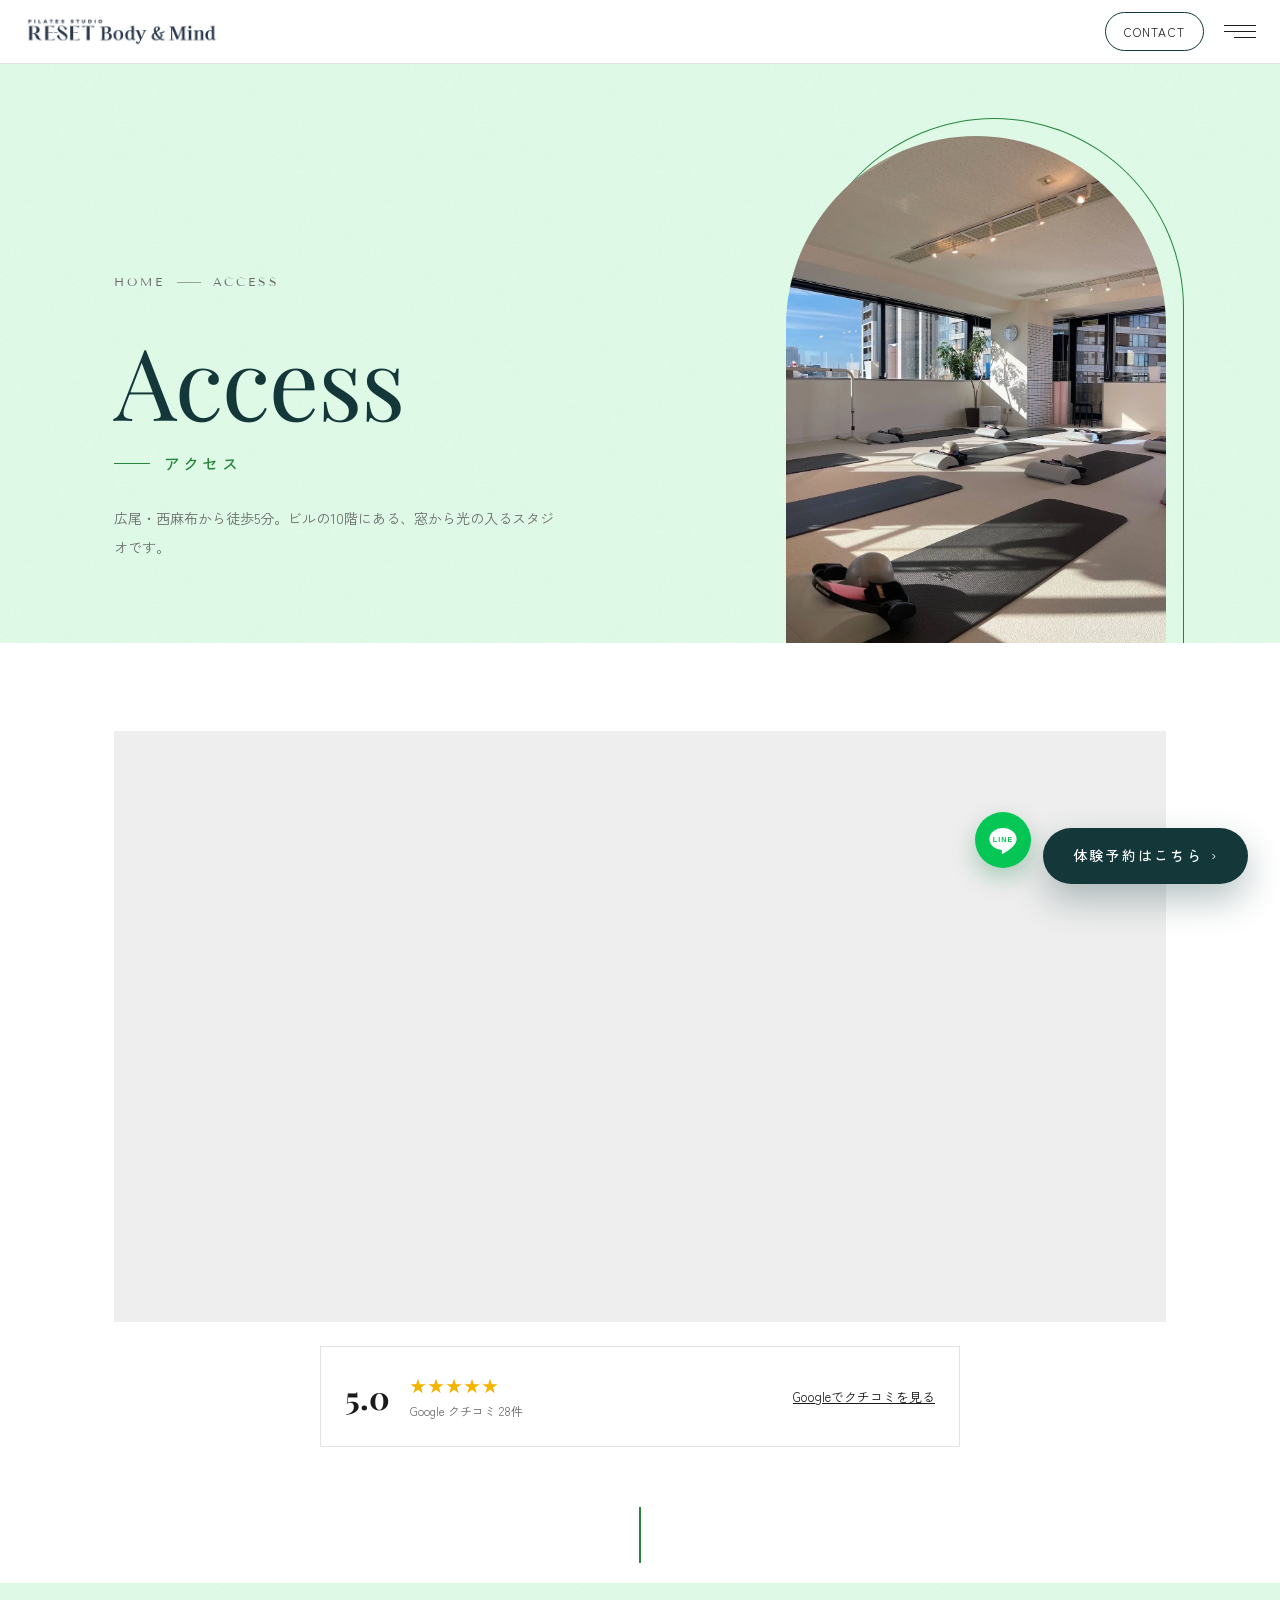
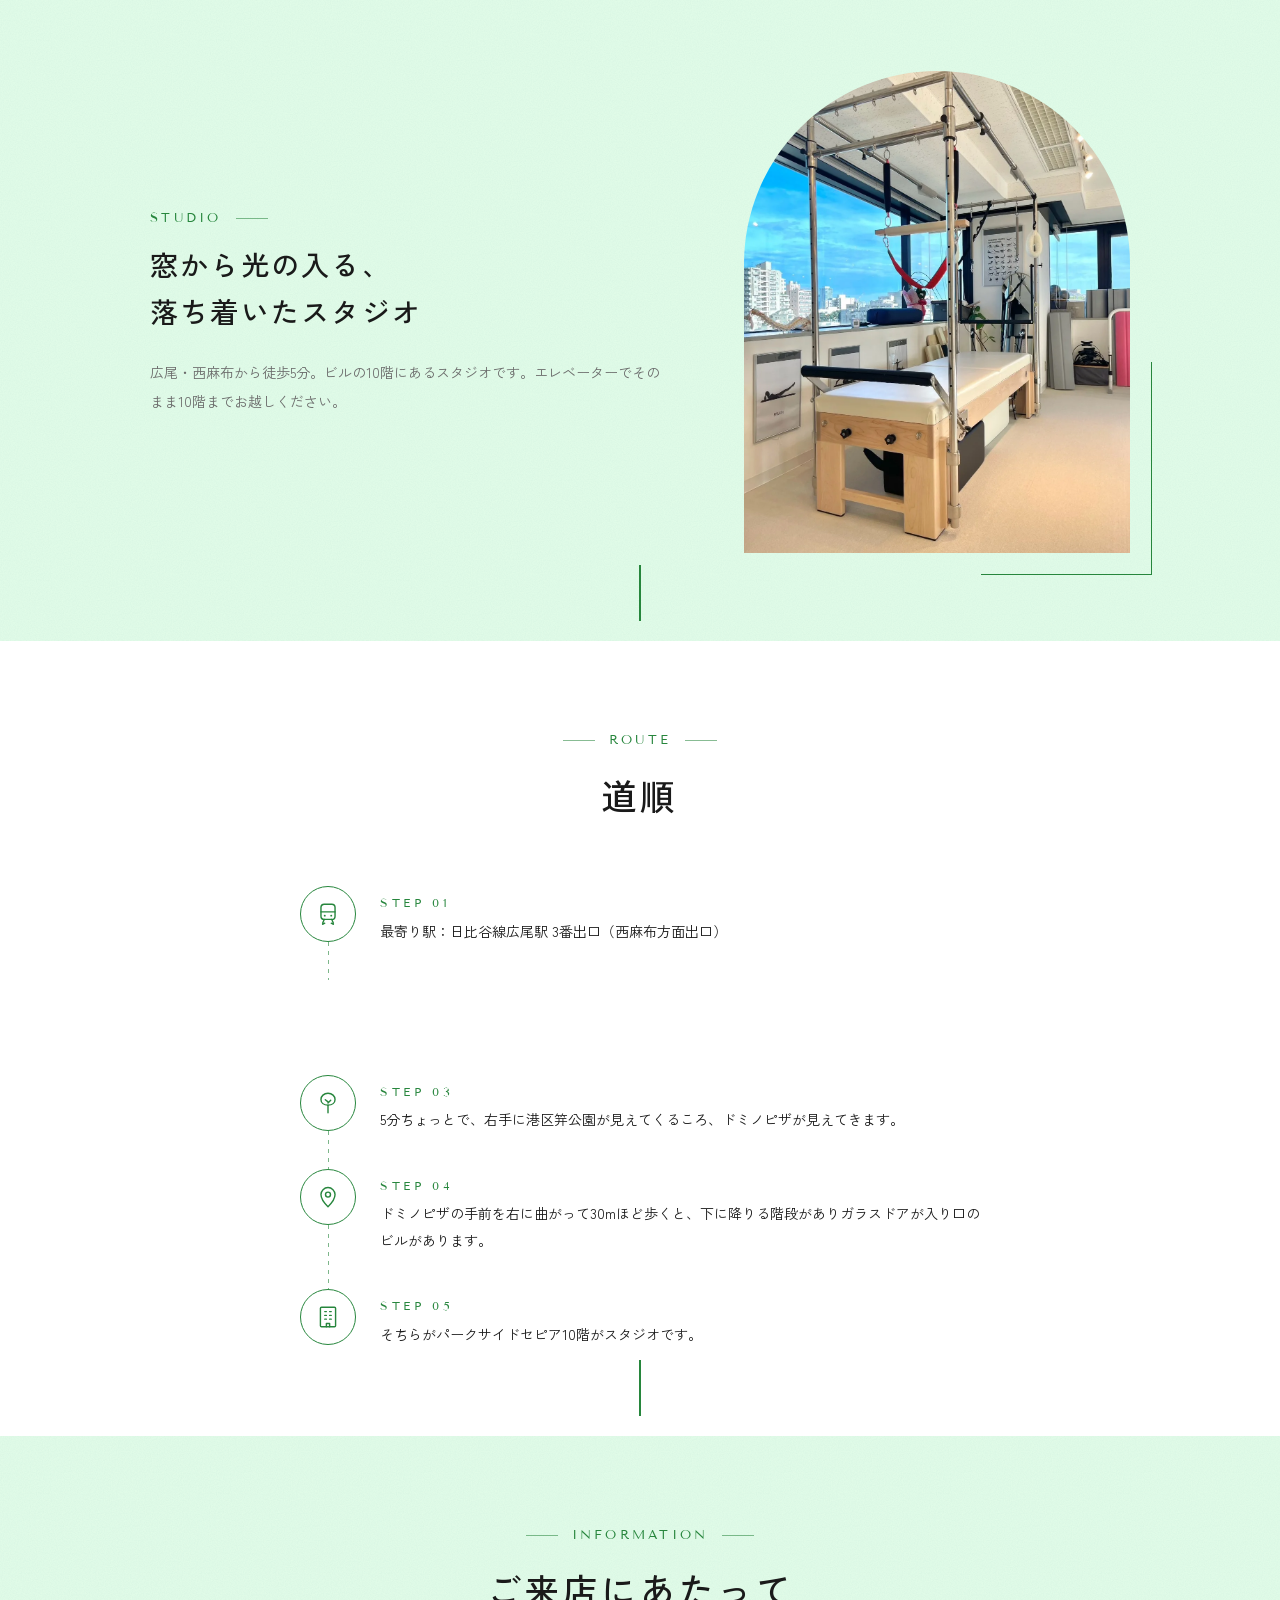
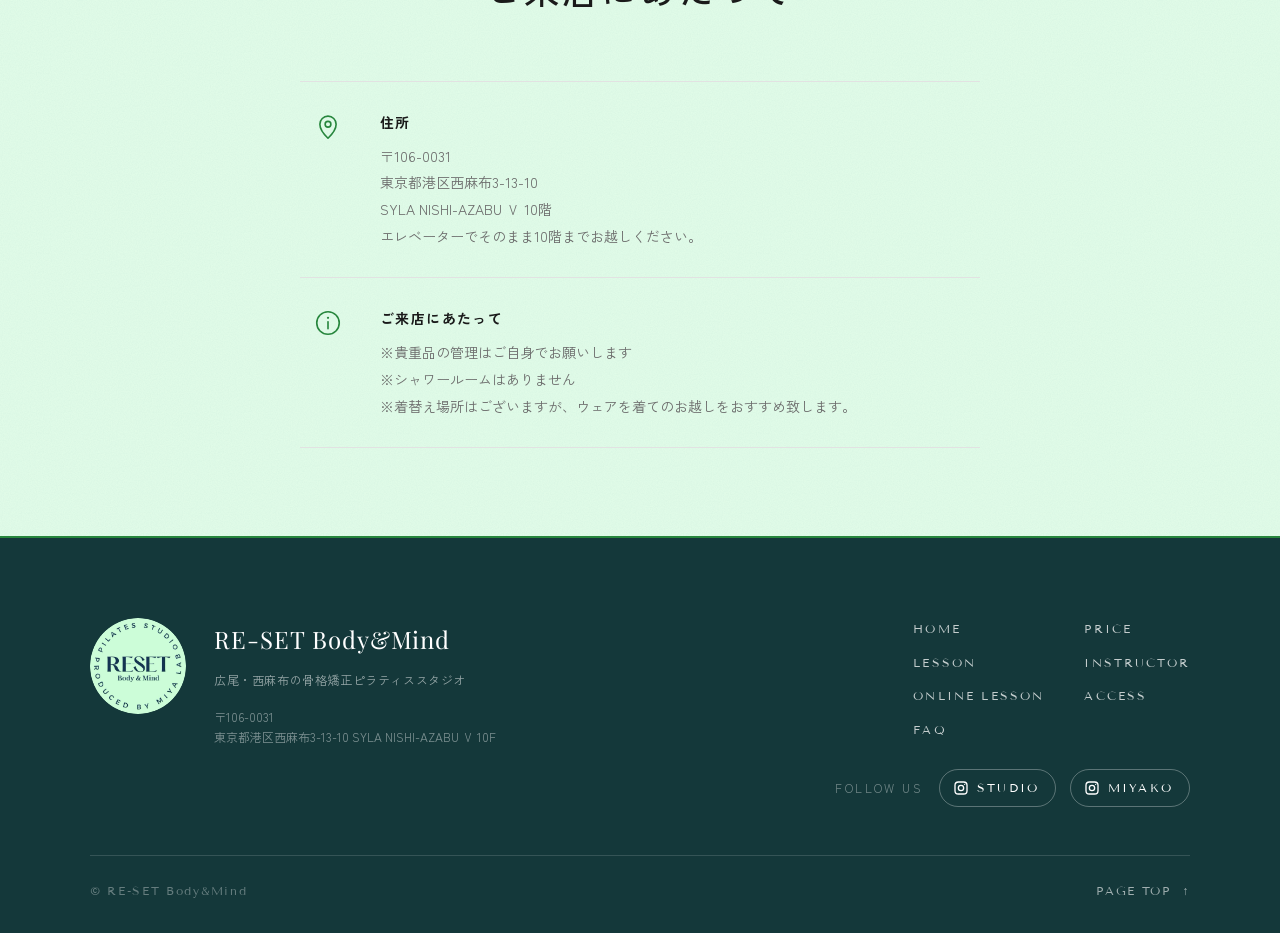
==== commit bfa1d8f4: "Instagram: link to the two accounts instead of embedding posts; drop the auto-fetch job Co-Authored-" ====
--- a/access.html
+++ b/access.html
@@ -17,7 +17,7 @@
 <link rel="preconnect" href="https://fonts.googleapis.com">
 <link rel="preconnect" href="https://fonts.gstatic.com" crossorigin>
 <link rel="stylesheet" href="https://fonts.googleapis.com/css2?family=Zen+Kaku+Gothic+New:wght@400;500;700&family=Tenor+Sans&family=Playfair+Display:wght@400;500;600;700&display=swap">
-<link rel="stylesheet" href="css/style.css?v=1794492374">
+<link rel="stylesheet" href="css/style.css?v=1794559098">
 </head>
 <body>
 
--- a/css/style.css
+++ b/css/style.css
@@ -1411,63 +1411,6 @@
 .site-footer__copyright {
   color: rgba(255, 255, 255, 0.35);
   font-size: 12px;
-}
-
-/* ---------- Instagram feed ---------- */
-
-.instagram-feed__grid {
-  display: grid;
-  grid-template-columns: repeat(3, 1fr);
-  gap: 24px;
-  align-items: start;
-}
-
-.ig-card {
-  position: relative;
-  display: block;
-  overflow: hidden;
-  border: 1px solid var(--color-line);
-  background: #fff;
-}
-
-.ig-card img {
-  display: block;
-  width: 100%;
-  height: auto;
-  aspect-ratio: 1;
-  object-fit: cover;
-  transition: transform 0.6s cubic-bezier(0.4, 0.4, 0, 1);
-}
-
-.ig-card:hover img {
-  transform: scale(1.04);
-}
-
-.ig-card__label {
-  display: block;
-  padding: 14px 16px;
-  font-size: 12px;
-  letter-spacing: 0.1em;
-  text-align: center;
-}
-
-.ig-card__label::after {
-  content: "→";
-  margin-left: 8px;
-  display: inline-block;
-  transition: transform 0.25s ease;
-}
-
-.ig-card:hover .ig-card__label::after {
-  transform: translateX(4px);
-}
-
-@media (max-width: 720px) {
-  .instagram-feed__grid {
-    grid-template-columns: minmax(0, 1fr);
-    max-width: min(400px, 100%);
-    margin: 0 auto;
-  }
 }
 
 /* ---------- FAQ accordion ---------- */
@@ -5316,3 +5259,127 @@
 .u-nobr {
   display: inline-block;
 }
+
+/* ---------- Home: Instagram as links to the two accounts (no embedded posts) ---------- */
+
+.instagram-follow__lead {
+  margin: -8px auto 36px;
+  max-width: 40em;
+  font-size: 14px;
+  line-height: 2;
+  text-align: center;
+  color: var(--color-muted);
+}
+
+.ig-accounts {
+  display: grid;
+  grid-template-columns: repeat(2, minmax(0, 1fr));
+  gap: 20px;
+  max-width: 760px;
+  margin: 0 auto;
+}
+
+.ig-account {
+  display: flex;
+  align-items: center;
+  gap: 18px;
+  padding: 22px 24px;
+  border: 1px solid rgba(20, 56, 58, 0.14);
+  background: #fff;
+  transition: border-color 0.3s ease, box-shadow 0.3s ease, transform 0.3s ease;
+}
+
+.ig-account:hover {
+  border-color: var(--color-sage);
+  box-shadow: 0 14px 32px rgba(20, 56, 58, 0.08);
+  transform: translateY(-3px);
+}
+
+.ig-account__icon {
+  flex: none;
+  display: grid;
+  place-items: center;
+  width: 52px;
+  height: 52px;
+  border-radius: 50%;
+  background: var(--color-sage-bg);
+  color: var(--color-sage);
+}
+
+.ig-account__icon svg {
+  width: 24px;
+  height: 24px;
+}
+
+.ig-account__body {
+  display: grid;
+  gap: 2px;
+  min-width: 0;
+}
+
+.ig-account__role {
+  font-family: var(--font-en);
+  font-size: 12px;
+  letter-spacing: 0.24em;
+  color: var(--color-sage);
+}
+
+.ig-account__name {
+  font-size: 16px;
+  font-weight: 700;
+  letter-spacing: 0.06em;
+  color: var(--color-accent);
+}
+
+.ig-account__handle {
+  font-family: var(--font-en);
+  font-size: 12px;
+  color: var(--color-muted);
+  overflow-wrap: anywhere;
+}
+
+/* Round arrow button: the whole card is the link, this just shows where it goes. */
+.ig-account__cta {
+  position: relative;
+  flex: none;
+  width: 38px;
+  height: 38px;
+  margin-left: auto;
+  border-radius: 50%;
+  background: var(--color-accent);
+  transition: background 0.3s ease, transform 0.3s ease;
+}
+
+.ig-account__cta::after {
+  content: "";
+  position: absolute;
+  top: 50%;
+  left: 50%;
+  width: 8px;
+  height: 8px;
+  border-top: 1.5px solid #fff;
+  border-right: 1.5px solid #fff;
+  translate: -65% -50%;
+  rotate: 45deg;
+}
+
+.ig-account:hover .ig-account__cta {
+  background: var(--color-sage);
+  transform: translateX(3px);
+}
+
+@media (max-width: 720px) {
+  .ig-accounts {
+    grid-template-columns: minmax(0, 1fr);
+    gap: 12px;
+    max-width: 440px;
+  }
+  .ig-account {
+    gap: 14px;
+    padding: 18px 16px;
+  }
+  .ig-account__icon {
+    width: 46px;
+    height: 46px;
+  }
+}
